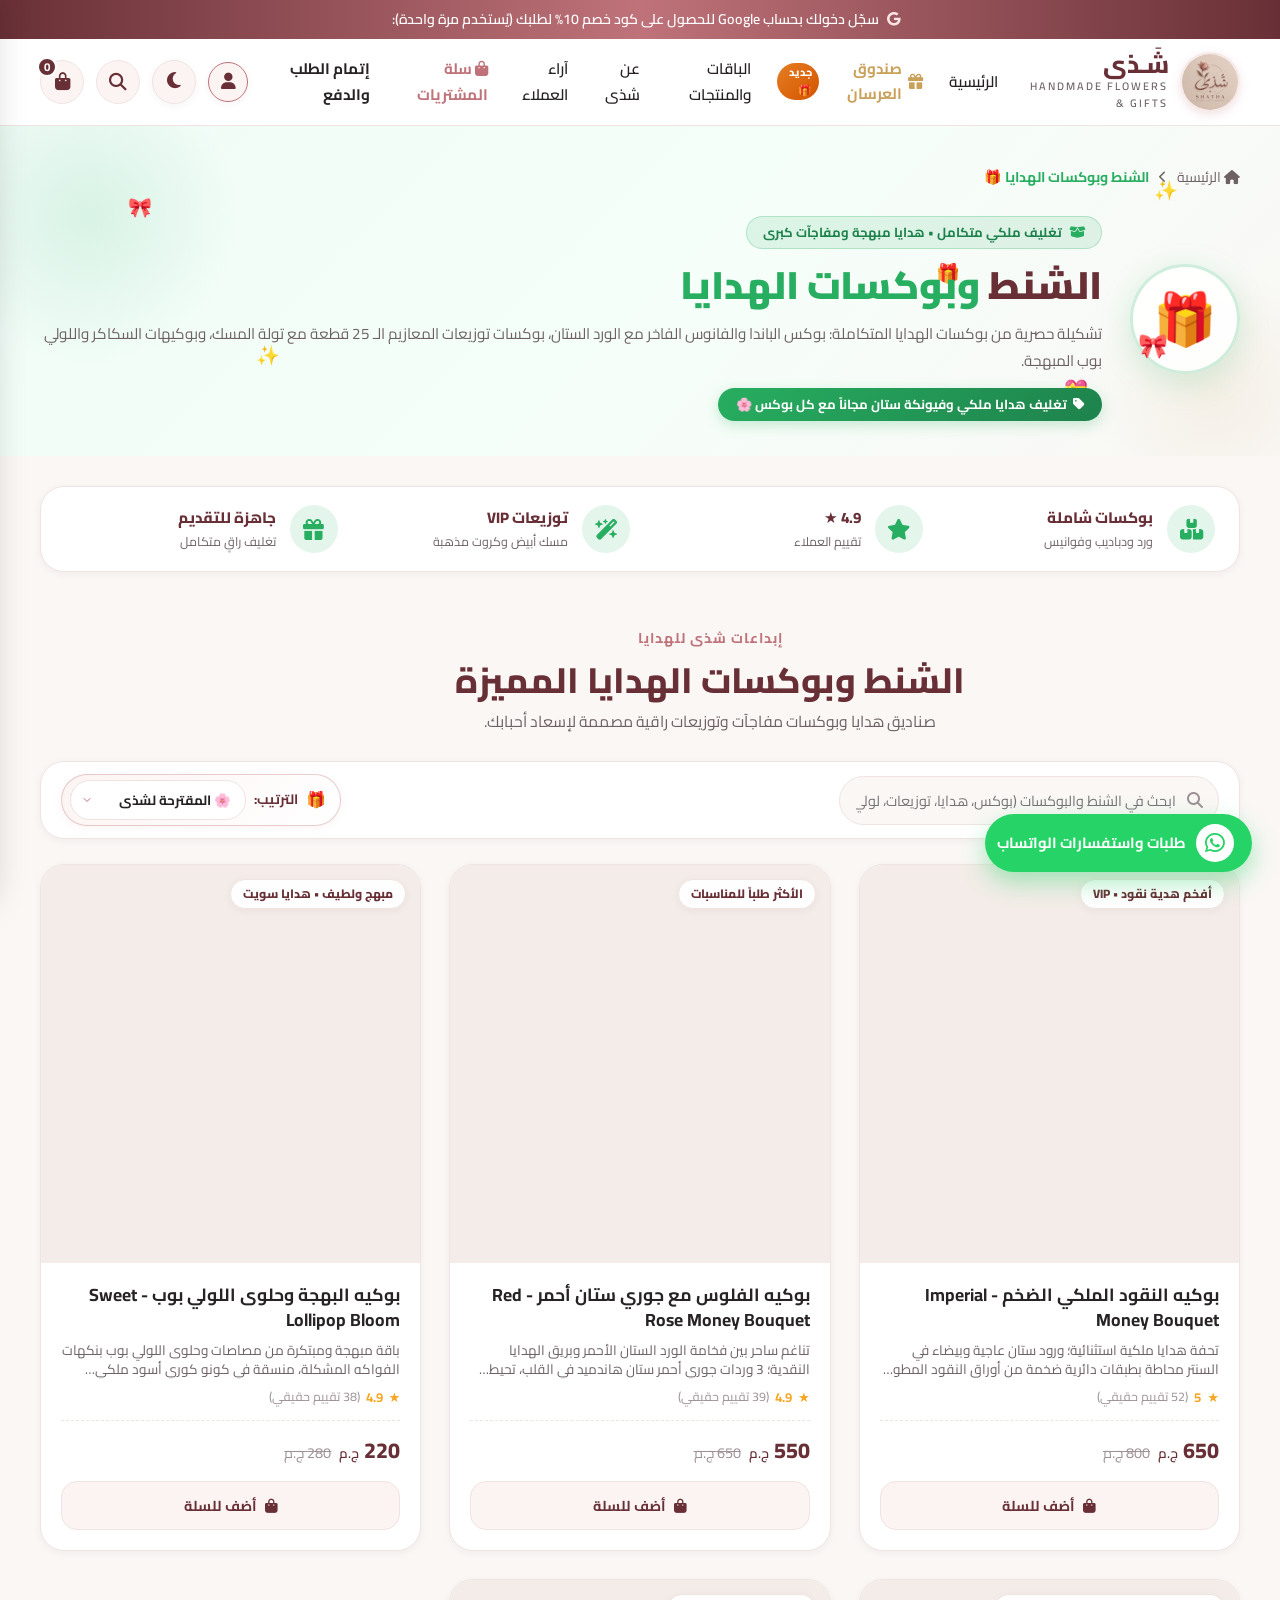
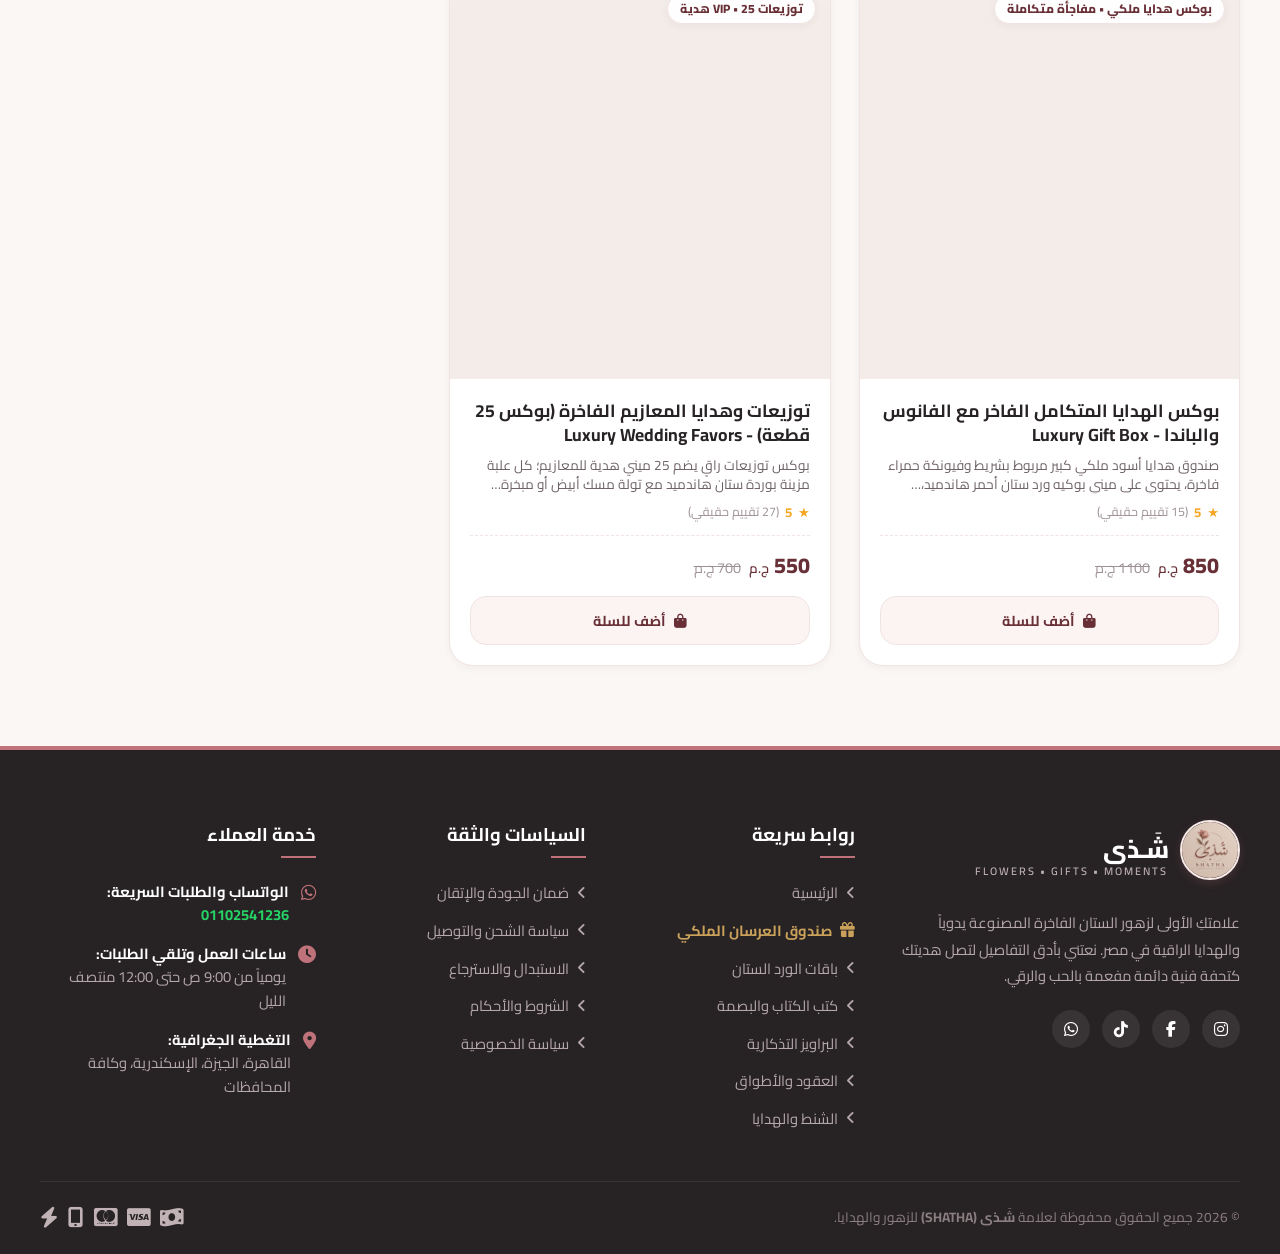
==== bags.html @ cb49605c "add new features" ====
<!DOCTYPE html>
<html lang="ar" dir="rtl">
<head>
  <meta charset="UTF-8">
  <meta name="viewport" content="width=device-width, initial-scale=1.0">
  <title>الشنط وبوكسات الهدايا الفاخرة 🎁 | متجر شَـذى SHATHA - هدايا استثنائية</title>
  <meta name="description" content="تشكيلة الشنط وبوكسات الهدايا وتوزيعات المعازيم الفاخرة وبوكيهات الحلوى من شذى. بوكسات متكاملة مع الفانوس والباندا والورد الستان وتوزيعات المسك.">

  <!-- Favicon -->
  <link rel="icon" type="image/jpeg" href="assets/images/logo.jpg">

  <!-- الخطوط العربية الراقية (Cairo & Amiri) -->
  <link rel="preconnect" href="https://fonts.googleapis.com">
  <link rel="preconnect" href="https://fonts.gstatic.com" crossorigin>
  <link href="https://fonts.googleapis.com/css2?family=Cairo:wght@300;400;500;600;700;800;900&family=Amiri:ital,wght@0,400;0,700;1,400&display=swap" rel="stylesheet">

  <!-- FontAwesome 6 -->
  <link rel="stylesheet" href="https://cdnjs.cloudflare.com/ajax/libs/font-awesome/6.5.1/css/all.min.css">

  <!-- Google Sign-In SDK -->
  <script src="https://accounts.google.com/gsi/client" async defer></script>

  <!-- ملف التصميم العام -->
  <link rel="stylesheet" href="assets/css/style.css">

  <script>
    (function() {
      try {
        var t = localStorage.getItem('shatha_theme') || (window.matchMedia('(prefers-color-scheme: dark)').matches ? 'dark' : 'light');
        if (t === 'dark') document.documentElement.setAttribute('data-theme', 'dark');
      } catch(e) {}
    })();
  </script>

  <style>
    /* ===== أنماط Hero الفئة الخاصة ===== */
    .category-hero {
      background: linear-gradient(135deg, #F0FBF7 0%, #F5FFF9 50%, #FAF7F5 100%);
      padding: 40px 0 35px;
      position: relative;
      overflow: hidden;
    }

    .category-hero::before {
      content: '';
      position: absolute;
      top: -60px; left: -60px;
      width: 300px; height: 300px;
      background: radial-gradient(circle, rgba(39,174,96,0.12) 0%, transparent 70%);
      animation: heroAura 6s ease-in-out infinite alternate;
    }

    .category-hero::after {
      content: '';
      position: absolute;
      bottom: -60px; right: -60px;
      width: 250px; height: 250px;
      background: radial-gradient(circle, rgba(201,161,91,0.1) 0%, transparent 70%);
      animation: heroAura 8s ease-in-out infinite alternate-reverse;
    }

    @keyframes heroAura {
      0% { transform: scale(1) translate(0,0); opacity: 0.6; }
      100% { transform: scale(1.3) translate(20px,20px); opacity: 1; }
    }

    .category-hero .container {
      position: relative;
      z-index: 2;
    }

    .cat-breadcrumbs {
      display: flex;
      align-items: center;
      gap: 10px;
      font-size: 0.88rem;
      color: var(--text-muted);
      margin-bottom: 28px;
    }
    .cat-breadcrumbs a {
      color: var(--text-muted);
      text-decoration: none;
      transition: color 0.2s;
    }
    .cat-breadcrumbs a:hover { color: #27AE60; }
    .cat-breadcrumbs .current {
      color: #27AE60;
      font-weight: 700;
    }

    .cat-hero-content {
      display: flex;
      align-items: center;
      gap: 28px;
      flex-wrap: wrap;
    }

    .cat-hero-icon-wrap {
      width: 110px;
      height: 110px;
      background: rgba(255,255,255,0.9);
      border-radius: 50%;
      display: flex;
      align-items: center;
      justify-content: center;
      font-size: 3.2rem;
      box-shadow: 0 8px 32px rgba(39,174,96,0.18);
      border: 3px solid rgba(39,174,96,0.22);
      flex-shrink: 0;
      animation: iconFloat 4s ease-in-out infinite;
      position: relative;
    }

    @keyframes iconFloat {
      0%, 100% { transform: translateY(0); }
      50% { transform: translateY(-10px); }
    }

    .cat-hero-text { flex: 1; min-width: 250px; }

    .cat-hero-badge {
      display: inline-flex;
      align-items: center;
      gap: 7px;
      background: rgba(39,174,96,0.12);
      border: 1px solid rgba(39,174,96,0.25);
      border-radius: var(--radius-full);
      padding: 5px 16px;
      font-size: 0.82rem;
      font-weight: 700;
      color: #1e824c;
      margin-bottom: 12px;
    }

    .cat-hero-title {
      font-size: clamp(1.6rem, 4vw, 2.4rem);
      font-weight: 900;
      color: var(--primary-dark);
      margin: 0 0 10px;
      line-height: 1.3;
    }
    .cat-hero-title span {
      color: #27AE60;
    }

    .cat-hero-desc {
      font-size: 0.95rem;
      color: var(--text-muted);
      line-height: 1.75;
      margin: 0;
    }

    .sparkle-particle {
      position: absolute;
      pointer-events: none;
      animation: sparklePop 3s ease-in-out infinite;
      font-size: 1.2rem;
      z-index: 1;
    }

    @keyframes sparklePop {
      0% { opacity: 0; transform: scale(0.5) translateY(0); }
      30% { opacity: 1; transform: scale(1.1) translateY(-12px); }
      70% { opacity: 0.6; transform: scale(0.9) translateY(-22px); }
      100% { opacity: 0; transform: scale(0.3) translateY(-35px); }
    }

    .cat-stats-ribbon {
      background: var(--bg-card);
      border: 1px solid var(--border-subtle);
      border-radius: var(--radius-lg);
      padding: 18px 24px;
      display: grid;
      grid-template-columns: repeat(4, 1fr);
      gap: 20px;
      margin-bottom: 35px;
      box-shadow: var(--shadow-sm);
    }

    .cat-stat-box {
      display: flex;
      align-items: center;
      gap: 14px;
      text-align: right;
    }

    .cat-stat-icon {
      width: 48px;
      height: 48px;
      border-radius: 50%;
      background: rgba(39,174,96,0.12);
      color: #27AE60;
      display: flex;
      align-items: center;
      justify-content: center;
      font-size: 1.3rem;
      flex-shrink: 0;
    }

    .cat-stat-info h5 {
      font-size: 0.95rem;
      font-weight: 800;
      color: var(--primary-dark);
      margin: 0 0 2px;
    }

    .cat-stat-info p {
      font-size: 0.78rem;
      color: var(--text-muted);
      margin: 0;
    }

    @media (max-width: 860px) {
      .cat-stats-ribbon { grid-template-columns: 1fr 1fr; gap: 16px; }
    }
    @media (max-width: 500px) {
      .cat-stats-ribbon { grid-template-columns: 1fr; gap: 12px; }
      .cat-hero-icon-wrap { width: 80px; height: 80px; font-size: 2.2rem; }
    }

    .cat-save-badge {
      display: inline-flex;
      align-items: center;
      gap: 6px;
      background: linear-gradient(135deg, #27AE60, #1e824c);
      color: #fff;
      border-radius: var(--radius-full);
      padding: 6px 18px;
      font-size: 0.82rem;
      font-weight: 700;
      margin-top: 14px;
      box-shadow: 0 4px 14px rgba(39,174,96,0.25);
    }
  </style>
</head>
<body>

  <!-- شريط الإعلانات العلوي -->
  <aside class="top-announcement-bar" id="topAnnouncementBar" aria-label="شريط الحساب وكوبون الخصم">
    <div class="container">
      <div class="bar-content" id="authBarLoggedOut">
        <span class="auth-bar-msg"><i class="fab fa-google"></i> سجّل دخولك بحساب Google للحصول على كود خصم 10% لطلبك (يُستخدم مرة واحدة):</span>
        <div id="googleSignInBtnTop"></div>
      </div>
      <div class="bar-content" id="authBarLoggedIn" style="display: none;">
        <span class="auth-bar-msg">🎉 أهلاً بك يا <strong id="loggedInUserName"></strong>! كود خصمك الحصري (10%):</span>
        <div class="coupon-pill" id="couponPill" title="اضغط لنسخ كود الخصم وتطبيقه تلقائياً">
          <i class="fas fa-ticket-alt"></i>
          <span class="coupon-code-text" id="userCouponCode">--</span>
          <i class="far fa-copy"></i>
        </div>
        <span id="couponStatusBadge" class="coupon-status-badge">متاح للاستخدام مرة واحدة</span>
      </div>
    </div>
  </aside>

  <!-- ترويسة الموقع -->
  <header class="main-header">
    <div class="container">
      <div class="header-inner">
        <a href="index.html" class="brand-logo-wrap">
          <img src="assets/images/logo.jpg" alt="شعار شذى SHATHA" class="brand-logo-img">
          <div class="brand-names">
            <span class="brand-title">شَـذى</span>
            <span class="brand-subtitle">HANDMADE FLOWERS &amp; GIFTS</span>
          </div>
        </a>

        <nav>
          <ul class="nav-menu" id="navMenu">
            <li><a href="index.html" class="nav-link">الرئيسية</a></li>
            <li><a href="wedding.html" class="nav-link wedding-nav-highlight" style="color: var(--accent-gold); font-weight: 700;"><i class="fas fa-gift"></i> صندوق العرسان <span class="nav-badge-sparkle">جديد 🎁</span></a></li>
            <li><a href="index.html#products" class="nav-link">الباقات والمنتجات</a></li>
            <li><a href="index.html#about" class="nav-link">عن شذى</a></li>
            <li><a href="index.html#testimonials" class="nav-link">آراء العملاء</a></li>
            <li><a href="cart.html" class="nav-link" style="color: var(--primary-pink); font-weight: 700;"><i class="fas fa-shopping-bag"></i> سلة المشتريات</a></li>
            <li><a href="checkout.html" class="nav-link" style="font-weight: 700;">إتمام الطلب والدفع</a></li>
            <li id="navAdminLink" style="display: none;"><a href="javascript:void(0)" onclick="openAddProductModal()" class="nav-link" style="color: #27AE60; font-weight: 700;"><i class="fas fa-plus-circle"></i> لوحة إضافة المنتجات (المالك)</a></li>
          </ul>
        </nav>

        <div class="header-actions">
          <div class="user-auth-widget" id="userAuthWidget">
            <button type="button" class="user-circle-btn" id="headerUserCircleBtn" onclick="openAccountOrAuthModal()" title="تسجيل الدخول / حسابي" aria-label="تسجيل الدخول / حسابي">
              <i class="fas fa-user user-circle-icon" id="userCircleIcon"></i>
              <img id="userAvatarImg" src="" alt="صورة الحساب" class="user-circle-avatar" style="display: none;">
              <span class="user-circle-status-dot" id="userStatusDot" style="display: none;"></span>
            </button>
          </div>

          <button class="action-btn theme-toggle-btn" id="themeToggleBtn" onclick="toggleTheme()" title="التبديل إلى الوضع الداكن" aria-label="التبديل إلى الوضع الداكن">
            <i class="fas fa-moon"></i>
          </button>

          <button class="action-btn" id="headerSearchBtn" onclick="document.getElementById('productSearchInput').focus(); document.getElementById('products').scrollIntoView({behavior: 'smooth'});" title="بحث في المنتجات" aria-label="بحث في المنتجات">
            <i class="fas fa-search"></i>
          </button>

          <button class="action-btn" id="cartTriggerBtn" title="سلة المشتريات" aria-label="سلة المشتريات">
            <i class="fas fa-shopping-bag"></i>
            <span class="cart-count-badge" id="cartCountBadge">0</span>
          </button>

          <button class="action-btn mobile-menu-toggle" id="mobileToggle" aria-label="فتح القائمة">
            <i class="fas fa-bars"></i>
          </button>
        </div>
      </div>
    </div>
  </header>

  <!-- قسم الهيرو -->
  <section class="category-hero">
    <span class="sparkle-particle" style="top: 15%; right: 8%; animation-delay: 0s;">✨</span>
    <span class="sparkle-particle" style="top: 40%; right: 25%; animation-delay: 1.2s;">🎁</span>
    <span class="sparkle-particle" style="top: 20%; left: 10%; animation-delay: 0.6s;">🎀</span>
    <span class="sparkle-particle" style="top: 65%; left: 20%; animation-delay: 2s;">✨</span>
    <span class="sparkle-particle" style="top: 75%; right: 15%; animation-delay: 0.9s;">💝</span>

    <div class="container">
      <div class="cat-breadcrumbs">
        <a href="index.html"><i class="fas fa-home"></i> الرئيسية</a>
        <i class="fas fa-chevron-left" style="font-size: 0.75rem;"></i>
        <span class="current">الشنط وبوكسات الهدايا 🎁</span>
      </div>

      <div class="cat-hero-content">
        <div class="cat-hero-icon-wrap">🎁<span style="font-size: 1.5rem; position: absolute; bottom: 5px; left: 5px;">🎀</span></div>
        <div class="cat-hero-text">
          <div class="cat-hero-badge">
            <i class="fas fa-box-open" style="color: #27AE60;"></i>
            <span>تغليف ملكي متكامل • هدايا مبهجة ومفاجآت كبرى</span>
          </div>
          <h1 class="cat-hero-title">الشنط <span>وبوكسات الهدايا</span></h1>
          <p class="cat-hero-desc">
            تشكيلة حصرية من بوكسات الهدايا المتكاملة: بوكس الباندا والفانوس الفاخر مع الورد الستان، بوكسات توزيعات المعازيم الـ 25 قطعة مع تولة المسك، وبوكيهات السكاكر واللولي بوب المبهجة.
          </p>
          <div class="cat-save-badge">
            <i class="fas fa-tag"></i>
            تغليف هدايا ملكي وفيونكة ستان مجاناً مع كل بوكس 🌸
          </div>
        </div>
      </div>
    </div>
  </section>

  <!-- شريط الإحصاءات -->
  <div class="container" style="margin-top: 30px;">
    <div class="cat-stats-ribbon">
      <div class="cat-stat-box">
        <div class="cat-stat-icon"><i class="fas fa-boxes-stacked"></i></div>
        <div class="cat-stat-info">
          <h5>بوكسات شاملة</h5>
          <p>ورد ودباديب وفوانيس</p>
        </div>
      </div>
      <div class="cat-stat-box">
        <div class="cat-stat-icon"><i class="fas fa-star"></i></div>
        <div class="cat-stat-info">
          <h5>4.9 ★</h5>
          <p>تقييم العملاء</p>
        </div>
      </div>
      <div class="cat-stat-box">
        <div class="cat-stat-icon"><i class="fas fa-wand-magic-sparkles"></i></div>
        <div class="cat-stat-info">
          <h5>توزيعات VIP</h5>
          <p>مسك أبيض وكروت مذهبة</p>
        </div>
      </div>
      <div class="cat-stat-box">
        <div class="cat-stat-icon"><i class="fas fa-gift"></i></div>
        <div class="cat-stat-info">
          <h5>جاهزة للتقديم</h5>
          <p>تغليف راقٍ متكامل</p>
        </div>
      </div>
    </div>
  </div>

  <!-- قسم المنتجات -->
  <section class="products-section" id="products">
    <div class="container">
      <div class="section-header" style="margin-bottom: 25px; display: flex; justify-content: space-between; align-items: flex-end; flex-wrap: wrap; gap: 15px;">
        <div>
          <span class="section-subtitle">إبداعات شذى للهدايا</span>
          <h2 class="section-title" style="margin-bottom: 6px;">الشنط وبوكسات الهدايا المميزة</h2>
          <p class="section-desc" style="margin-bottom: 0;">صناديق هدايا وبوكسات مفاجآت وتوزيعات راقية مصممة لإسعاد أحبابك.</p>
        </div>
        <button type="button" class="btn-primary" id="sectionAdminAddBtn" onclick="openAddProductModal()" style="display: none; background: #27AE60; white-space: nowrap; padding: 10px 22px; font-size: 0.95rem;">
          <i class="fas fa-plus-circle"></i>
          <span>إضافة منتج جديد للموقع (المالك)</span>
        </button>
      </div>

      <!-- شريط البحث والفرز -->
      <div class="products-filter-bar">
        <div class="filter-search-box">
          <i class="fas fa-search"></i>
          <input type="text" id="productSearchInput" placeholder="ابحث في الشنط والبوكسات (بوكس، هدايا، توزيعات، لولي بوب)..." aria-label="بحث في المنتجات">
        </div>

        <div class="filter-sort-group">
          <span class="sort-flower-badge" aria-hidden="true">🎁</span>
          <label for="sortSelect" class="sort-label">الترتيب:</label>
          <select id="sortSelect" class="sort-select">
            <option value="default">🌸 المقترحة لشذى</option>
            <option value="bestseller">🔥 الأكثر مبيعاً</option>
            <option value="price-low">💸 السعر: الأقل للأعلى</option>
            <option value="price-high">💎 السعر: الأعلى للأقل</option>
            <option value="rating">⭐ الأعلى تقييماً</option>
          </select>
        </div>
      </div>

      <!-- شبكة المنتجات -->
      <div class="products-grid" id="productsGrid"></div>
    </div>
  </section>

  <!-- التذييل -->
  <footer class="main-footer">
    <div class="container">
      <div class="footer-grid">
        <div class="footer-brand">
          <div class="brand-logo-wrap">
            <img src="assets/images/logo.jpg" alt="لوجو شذى" class="brand-logo-img">
            <div class="brand-names">
              <span class="brand-title">شَـذى</span>
              <span class="brand-subtitle">FLOWERS • GIFTS • MOMENTS</span>
            </div>
          </div>
          <p class="footer-bio">
            علامتكِ الأولى لزهور الستان الفاخرة المصنوعة يدوياً والهدايا الراقية في مصر. نعتني بأدق التفاصيل لتصل هديتك كتحفة فنية دائمة مفعمة بالحب والرقي.
          </p>
          <div class="footer-social-links">
            <a href="https://instagram.com" target="_blank" class="social-link" title="إنستغرام"><i class="fab fa-instagram"></i></a>
            <a href="https://facebook.com" target="_blank" class="social-link" title="فيسبوك"><i class="fab fa-facebook-f"></i></a>
            <a href="https://tiktok.com" target="_blank" class="social-link" title="تيك توك"><i class="fab fa-tiktok"></i></a>
            <a href="https://wa.me/201102541236" target="_blank" class="social-link" title="واتساب"><i class="fab fa-whatsapp"></i></a>
          </div>
        </div>

        <div class="footer-col">
          <h4>روابط سريعة</h4>
          <ul class="footer-links-list">
            <li><a href="index.html"><i class="fas fa-angle-left"></i> الرئيسية</a></li>
            <li><a href="wedding.html" style="color: #c9a15b; font-weight: 700;"><i class="fas fa-gift"></i> صندوق العرسان الملكي</a></li>
            <li><a href="bouquets.html"><i class="fas fa-angle-left"></i> باقات الورد الستان</a></li>
            <li><a href="katb-ketab.html"><i class="fas fa-angle-left"></i> كتب الكتاب والبصمة</a></li>
            <li><a href="frames.html"><i class="fas fa-angle-left"></i> البراويز التذكارية</a></li>
            <li><a href="crowns.html"><i class="fas fa-angle-left"></i> العقود والأطواق</a></li>
            <li><a href="bags.html"><i class="fas fa-angle-left"></i> الشنط والهدايا</a></li>
            <li id="footerAdminLink" style="display: none;"><a href="javascript:void(0)" onclick="openAddProductModal()" style="color: #27AE60; font-weight: 700;"><i class="fas fa-plus-circle"></i> لوحة إضافة المنتجات (المالك)</a></li>
          </ul>
        </div>

        <div class="footer-col">
          <h4>السياسات والثقة</h4>
          <ul class="footer-links-list">
            <li><a href="javascript:void(0)" onclick="openPolicyModal('guarantee')"><i class="fas fa-angle-left"></i> ضمان الجودة والإتقان</a></li>
            <li><a href="javascript:void(0)" onclick="openPolicyModal('delivery')"><i class="fas fa-angle-left"></i> سياسة الشحن والتوصيل</a></li>
            <li><a href="javascript:void(0)" onclick="openPolicyModal('refund')"><i class="fas fa-angle-left"></i> الاستبدال والاسترجاع</a></li>
            <li><a href="javascript:void(0)" onclick="openPolicyModal('terms')"><i class="fas fa-angle-left"></i> الشروط والأحكام</a></li>
            <li><a href="javascript:void(0)" onclick="openPolicyModal('privacy')"><i class="fas fa-angle-left"></i> سياسة الخصوصية</a></li>
          </ul>
        </div>

        <div class="footer-col">
          <h4>خدمة العملاء</h4>
          <div class="footer-contact-items">
            <div class="contact-item">
              <i class="fab fa-whatsapp"></i>
              <div>
                <strong>الواتساب والطلبات السريعة:</strong>
                <a href="https://wa.me/201102541236" target="_blank" style="color: #25D366; font-weight: bold; direction: ltr; display: inline-block;">01102541236</a>
              </div>
            </div>
            <div class="contact-item">
              <i class="fas fa-clock"></i>
              <div>
                <strong>ساعات العمل وتلقي الطلبات:</strong>
                <span>يومياً من 9:00 ص حتى 12:00 منتصف الليل</span>
              </div>
            </div>
            <div class="contact-item">
              <i class="fas fa-location-dot"></i>
              <div>
                <strong>التغطية الجغرافية:</strong>
                <span>القاهرة، الجيزة، الإسكندرية، وكافة المحافظات</span>
              </div>
            </div>
          </div>
        </div>
      </div>

      <div class="footer-bottom">
        <p>© 2026 جميع الحقوق محفوظة لعلامة <strong>شَـذى (SHATHA)</strong> للزهور والهدايا.</p>
        <div class="payment-methods-icons" title="طرق الدفع المتاحة">
          <i class="fas fa-money-bill-wave" title="كاش عند الاستلام"></i>
          <i class="fab fa-cc-visa" title="فيزا"></i>
          <i class="fab fa-cc-mastercard" title="ماستركارد"></i>
          <i class="fas fa-mobile-alt" title="فودافون كاش ومحافظ إلكترونية"></i>
          <i class="fas fa-bolt" title="إنستاباي InstaPay"></i>
        </div>
      </div>
    </div>
  </footer>

  <!-- زر الواتساب العائم -->
  <a href="https://wa.me/201102541236?text=مرحباً شذى 🌸 أريد الاستفسار عن الشنط وبوكسات الهدايا"
     target="_blank"
     class="floating-whatsapp-btn"
     id="floatingWhatsappBtn"
     title="تواصلي معنا عبر واتساب 01102541236">
    <div class="whatsapp-icon-circle">
      <i class="fab fa-whatsapp"></i>
    </div>
    <span class="whatsapp-btn-text">طلبات واستفسارات الواتساب</span>
  </a>

  <!-- خلفية التعتيم للمودال -->
  <div class="modal-backdrop" id="modalBackdrop" onclick="closeProductModal()"></div>

  <!-- درج السلة الجانبي -->
  <aside class="cart-drawer" id="cartDrawer" aria-label="سلة المشتريات">
    <div class="cart-drawer-header">
      <h3>
        <i class="fas fa-shopping-bag" style="color: var(--primary-pink);"></i>
        <span>سلة التسوق</span>
      </h3>
      <button class="close-drawer-btn" id="closeDrawerBtn" aria-label="إغلاق السلة">
        <i class="fas fa-times"></i>
      </button>
    </div>

    <div class="cart-free-shipping-meter">
      <div class="meter-text" id="freeShippingMeterText">
        أضيفي بـ <strong>350 ج.م</strong> إضافية للحصول على توصيل مجاني!
      </div>
      <div class="meter-bar">
        <div class="meter-fill" id="freeShippingMeterFill"></div>
      </div>
    </div>

    <div class="cart-drawer-items" id="cartDrawerItems"></div>

    <div class="cart-empty-state" id="cartEmptyState" style="display: none;">
      <div class="cart-empty-icon"><i class="fas fa-shopping-basket"></i></div>
      <h4>سلتك فارغة حالياً</h4>
      <p>لم تقومي بإضافة أي هدية بعد.. دعينا نساعدك في اختيار بوكس ساحر!</p>
      <button class="btn-primary" onclick="closeCartDrawer(); document.getElementById('products').scrollIntoView({behavior:'smooth'});">
        استعرضي الهدايا الآن
      </button>
    </div>

    <div style="padding: 0 24px;">
      <div class="cart-gift-card-addon">
        <label class="gift-card-toggle-label">
          <input type="checkbox" id="giftCardToggle">
          <span>💌 إرفاق كارت إهداء مجاني مطبوع</span>
        </label>
        <div id="giftCardMsgWrapper" style="display: none;">
          <textarea class="gift-message-input" id="giftCardMsgInput" rows="2" placeholder="اكتبي نص الإهداء وسنقوم بطباعته على كارت مذهب فاخر..."></textarea>
        </div>
      </div>
    </div>

    <div class="cart-drawer-footer">
      <div class="coupon-input-group">
        <input type="text" id="couponInput" placeholder="أدخل كود الخصم الخاص بك" aria-label="كود الخصم">
        <button type="button" id="applyCouponBtn">تطبيق</button>
      </div>

      <div class="cart-summary-lines">
        <div class="summary-line">
          <span>المجموع الفرعي:</span>
          <strong id="cartSubtotalVal">0 ج.م</strong>
        </div>
        <div class="summary-line discount-applied" id="cartDiscountRow" style="display: none;">
          <span>خصم الكوبون:</span>
          <strong id="cartDiscountVal">-0 ج.م</strong>
        </div>
        <div class="summary-line total-line">
          <span>الإجمالي المتوقع:</span>
          <strong id="cartTotalVal">0 ج.م</strong>
        </div>
      </div>

      <a href="cart.html" class="btn-full-cart-link" style="display: flex; align-items: center; justify-content: center; gap: 8px; width: 100%; padding: 11px 18px; border-radius: var(--radius-full); background: rgba(212,107,123,0.1); color: var(--primary-dark); font-weight: 700; font-size: 0.92rem; text-decoration: none; border: 1.5px solid var(--primary-pink); margin-bottom: 8px; transition: all 0.25s ease;">
        <i class="fas fa-shopping-bag" style="color: var(--primary-pink);"></i>
        <span>عرض وتعديل سلة المشتريات بالكامل 🛍️</span>
      </a>

      <button class="btn-proceed-checkout" id="proceedCheckoutBtn">
        <span>موافق على الطلب (الانتقال لصفحة كتابة البيانات والدفع)</span>
        <i class="fas fa-arrow-left"></i>
      </button>
    </div>
  </aside>

  <!-- نافذة تفاصيل المنتج -->
  <section class="product-modal" id="productDetailsModal" aria-label="تفاصيل المنتج">
    <button class="product-modal-close" id="closeProductModal" onclick="closeProductModal()" aria-label="إغلاق النافذة">
      <i class="fas fa-times"></i>
    </button>
    <div class="modal-grid">
      <div class="modal-gallery-wrap">
        <div class="modal-main-img-box">
          <img src="" alt="صورة المنتج" id="modalMainImg">
        </div>
        <div class="modal-thumbnails" id="modalThumbnailsContainer"></div>
      </div>

      <div class="modal-details">
        <div id="modalOwnerTools" class="modal-admin-actions-bar" style="display: none;"></div>

        <span class="modal-category-tag" style="background: var(--primary-soft); color: var(--primary-dark); padding: 4px 14px; border-radius: var(--radius-full); display: inline-block; width: fit-content;">
          <i class="fas fa-hand-sparkles" style="color: var(--primary-pink);"></i> شغل يدوي هاندميد • بوكسات هدايا
        </span>
        <h2 class="modal-title" id="modalProductTitle" style="margin-top: 8px;">اسم المنتج</h2>

        <div class="modal-rating-row">
          <span>★★★★★</span>
          <strong id="modalProductRating">5.0</strong>
          <span style="color: var(--text-light);" id="modalProductReviewsCount">(40 تقييم)</span>
          <span class="modal-stock-badge"><i class="fas fa-infinity"></i> متوفر</span>
        </div>

        <div class="modal-price-wrap">
          <span class="modal-current-price" id="modalCurrentPrice">0 ج.م</span>
        </div>

        <p class="modal-desc" id="modalProductDesc">وصف المنتج وتفاصيله...</p>

        <div style="background: var(--bg-body); border: 1px solid var(--border-subtle); border-radius: var(--radius-md); padding: 14px; margin-bottom: 16px;">
          <h5 style="font-size: 0.88rem; font-weight: 700; color: var(--primary-dark); margin-bottom: 4px;">
            <i class="fas fa-layer-group" style="color: var(--primary-pink);"></i> الخامات ومحتويات الصندوق:
          </h5>
          <p id="modalMaterialsText" style="font-size: 0.85rem; color: var(--text-muted); line-height: 1.6; margin-bottom: 8px;"></p>

          <h5 style="font-size: 0.88rem; font-weight: 700; color: var(--primary-dark); margin-bottom: 4px;">
            <i class="fas fa-hand-sparkles" style="color: var(--primary-pink);"></i> طريقة الصنع والإتقان:
          </h5>
          <p id="modalCraftText" style="font-size: 0.85rem; color: var(--text-muted); line-height: 1.6;"></p>
        </div>

        <div class="size-selector-wrap">
          <h5>
            <span>اختر حجم البوكس ومحتوياته:</span>
            <small style="color: var(--primary-pink); font-weight: normal;">(يحدد المكونات والتفاصيل)</small>
          </h5>
          <div class="size-options-grid" id="modalSizesContainer"></div>
        </div>

        <div class="modal-actions-row">
          <button class="btn-primary" id="modalAddToCartBtn" style="flex: 1; justify-content: center; padding: 14px; font-size: 1.05rem; border-radius: var(--radius-full);">
            <i class="fas fa-shopping-bag"></i>
            <span>إضافة هذا المنتج إلى السلة 🌸</span>
          </button>
          <a href="https://wa.me/201102541236" target="_blank" class="btn-modal-whatsapp" id="modalWhatsappBtn">
            <i class="fab fa-whatsapp"></i> استفسار عبر واتساب
          </a>
        </div>

        <div class="modal-accordion">
          <div class="accordion-item">
            <button class="accordion-header" onclick="this.nextElementSibling.classList.toggle('active')">
              <span>✨ مميزات وجودة هذا التنسيق</span>
              <i class="fas fa-chevron-down"></i>
            </button>
            <div class="accordion-body active">
              <ul class="care-tip-list" id="modalAdvantagesList"></ul>
            </div>
          </div>

          <div class="accordion-item">
            <button class="accordion-header" onclick="this.nextElementSibling.classList.toggle('active')">
              <span>⭐ تقييمات وتجارب العملاء على هذا المنتج</span>
              <i class="fas fa-chevron-down"></i>
            </button>
            <div class="accordion-body">
              <div id="modalReviewsList"></div>

              <div style="margin-top: 14px; border-top: 1px dashed var(--border-subtle); padding-top: 12px;">
                <button type="button" class="btn-toggle-store-review" style="width: 100%; justify-content: center; font-size: 0.85rem; padding: 8px 12px;" onclick="toggleProdReviewForm()">
                  <i class="fas fa-pen-nib"></i>
                  <span>أضف تقييمك ورأيك في هذا المنتج 🌸</span>
                </button>
                <div class="product-review-form-box" id="prodReviewFormBox" style="display: none;">
                  <form id="prodReviewForm" onsubmit="handleProductReviewSubmit(event)">
                    <div class="form-group" style="margin-bottom: 8px;">
                      <label style="font-size: 0.8rem; font-weight: 600;"><span style="color: #E74C3C;">*</span> اسمك الكريم:</label>
                      <input type="text" id="prAuthor" class="form-control" style="font-size: 0.85rem; padding: 7px 10px;" placeholder="اكتب اسمك..." required>
                    </div>
                    <div class="form-group" style="margin-bottom: 8px;">
                      <label style="font-size: 0.8rem; font-weight: 600;">تقييمك:</label>
                      <div class="star-rating-select-group" id="prodRatingStars">
                        <i class="fas fa-star active" data-val="1" onclick="setProdRating(1)"></i>
                        <i class="fas fa-star active" data-val="2" onclick="setProdRating(2)"></i>
                        <i class="fas fa-star active" data-val="3" onclick="setProdRating(3)"></i>
                        <i class="fas fa-star active" data-val="4" onclick="setProdRating(4)"></i>
                        <i class="fas fa-star active" data-val="5" onclick="setProdRating(5)"></i>
                      </div>
                      <input type="hidden" id="prRatingVal" value="5">
                    </div>
                    <div class="form-group" style="margin-bottom: 8px;">
                      <label style="font-size: 0.8rem; font-weight: 600;"><span style="color: #E74C3C;">*</span> رأيك في المنتج:</label>
                      <textarea id="prComment" class="form-control" style="font-size: 0.85rem; padding: 7px 10px;" rows="2" placeholder="ما رأيك في شكل الصندوق والتغليف والمكونات؟" required></textarea>
                    </div>
                    <button type="submit" class="btn-primary" style="width: 100%; justify-content: center; padding: 8px; font-size: 0.88rem;">
                      إرسال تقييمي للمنتج 🌸
                    </button>
                  </form>
                </div>
              </div>
            </div>
          </div>
        </div>
      </div>
    </div>
  </section>

  <!-- Toast Container -->
  <div id="toastContainer" class="toast-container"></div>

  <!-- Scripts -->
  <script>
    window.SHATHA_CATEGORY_FILTER = [
      'shatha-luxury-panda-box',
      'shatha-candy-pop',
      'shatha-wedding-favors-box',
      'shatha-money-grand-white',
      'shatha-money-trio-red'
    ];
  </script>
  <script src="assets/js/products-data.js"></script>
  <script src="assets/js/app.js"></script>
</body>
</html>
---- assets/css/style.css ----
/* ==========================================================================
   متجر شذى للزهور والهدايا (SHATHA) - أنماط التصميم المتطورة والفاخرة
   هوية بصرية: وردي باستيل ناعم، روز جولد، ولمسات كريمية مستوحاة من الشعار الرسمي
   ========================================================================== */

@import url('https://fonts.googleapis.com/css2?family=Cairo:wght@300;400;500;600;700;800;900&family=Amiri:ital,wght@0,400;0,700;1,400&family=Alex+Brush&family=Playfair+Display:ital,wght@0,500;0,700;1,400&display=swap');

:root {
  /* ألوان الهوية البصرية لشذى المستوحاة من الشعار */
  --primary-pink: #BF7279;
  --primary-hover: #A6575E;
  --primary-dark: #683036;
  --primary-light: #F7E9E8;
  --primary-soft: #FCF4F3;
  --accent-gold: #C9A15B;
  --accent-gold-light: #F6EEDF;
  --rose-glow: rgba(191, 114, 121, 0.18);
  
  /* ألوان الخلفيات والنصوص */
  --bg-body: #FAF7F5;
  --bg-card: #FFFFFF;
  --bg-surface: #F3ECE8;
  --text-main: #272224;
  --text-muted: #6E6165;
  --text-light: #9E9195;
  --border-subtle: #EFE4E1;
  --border-focus: #BF7279;
  
  /* ظلال ناعمة راقية */
  --shadow-sm: 0 2px 8px rgba(104, 48, 54, 0.05);
  --shadow-md: 0 6px 20px rgba(104, 48, 54, 0.08);
  --shadow-lg: 0 16px 36px rgba(104, 48, 54, 0.12);
  --shadow-glow: 0 0 25px rgba(191, 114, 121, 0.25);
  
  /* مقاسات وانتقالات */
  --radius-sm: 10px;
  --radius-md: 16px;
  --radius-lg: 24px;
  --radius-full: 9999px;
  --transition: all 0.3s cubic-bezier(0.25, 0.8, 0.25, 1);
  --transition-bounce: all 0.4s cubic-bezier(0.34, 1.56, 0.64, 1);
  
  --font-arabic: 'Cairo', system-ui, -apple-system, sans-serif;
  --font-serif: 'Amiri', 'Playfair Display', serif;
  --font-script: 'Alex Brush', cursive;
}

/* نمط الوضع الليلي الأسود الفاخر المتناسق بالكامل مع هوية شذى (Pure & Sleek Black Mode) */
[data-theme="dark"] {
  /* ألوان الهوية البصرية لشذى في الوضع الداكن - ألوان وردية وروز جولد متباينة وفخمة */
  --primary-pink: #E58790;
  --primary-hover: #F29FA7;
  --primary-dark: #FFE4E7;
  --primary-light: #241418;
  --primary-soft: #180D10;
  --accent-gold: #E5BE73;
  --accent-gold-light: #2E2413;
  --rose-glow: rgba(229, 135, 144, 0.3);
  
  /* ألوان الخلفيات السوداء الفاخرة والنصوص النقية */
  --bg-body: #0A0A0C;
  --bg-card: #121215;
  --bg-surface: #18181D;
  --text-main: #FFFFFF;
  --text-muted: #A6A6B4;
  --text-light: #7A7A88;
  --border-subtle: #24242C;
  --border-focus: #E58790;
  
  /* ظلال ناعمة للوضع الداكن */
  --shadow-sm: 0 2px 10px rgba(0, 0, 0, 0.6);
  --shadow-md: 0 8px 25px rgba(0, 0, 0, 0.75);
  --shadow-lg: 0 16px 45px rgba(0, 0, 0, 0.9);
  --shadow-glow: 0 0 25px rgba(229, 135, 144, 0.35);
}

/* التصفير والقواعد العامة */
*, *::before, *::after {
  box-sizing: border-box;
  margin: 0;
  padding: 0;
}

html {
  scroll-behavior: smooth;
  font-size: 16px;
  overflow-x: hidden;
  max-width: 100vw;
  width: 100%;
}

body {
  font-family: var(--font-arabic);
  direction: rtl;
  text-align: right;
  background-color: var(--bg-body);
  color: var(--text-main);
  line-height: 1.6;
  overflow-x: hidden;
  max-width: 100vw;
  width: 100%;
  position: relative;
  -webkit-font-smoothing: antialiased;
  -webkit-tap-highlight-color: transparent;
}

img {
  max-width: 100%;
  height: auto;
  display: block;
}

a {
  color: inherit;
  text-decoration: none;
  transition: var(--transition);
}

button, input, select, textarea {
  font-family: inherit;
  outline: none;
  border: none;
}

button {
  cursor: pointer;
  background: none;
}

.container {
  width: 100%;
  max-width: 1240px;
  margin: 0 auto;
  padding: 0 20px;
}

/* شريط الإعلانات العلوي وكوبون الخصم */
.top-announcement-bar {
  background: linear-gradient(90deg, #683036 0%, #BF7279 50%, #683036 100%);
  color: #FFFFFF;
  padding: 8px 15px;
  font-size: 0.88rem;
  font-weight: 500;
  display: flex;
  justify-content: space-between;
  align-items: center;
  position: relative;
  z-index: 101;
}

.top-announcement-bar .bar-content {
  display: flex;
  align-items: center;
  gap: 12px;
  flex-wrap: wrap;
  justify-content: center;
  width: 100%;
}

.coupon-pill {
  background: rgba(255, 255, 255, 0.2);
  border: 1px dashed #FFFFFF;
  padding: 2px 10px;
  border-radius: var(--radius-full);
  display: inline-flex;
  align-items: center;
  gap: 6px;
  cursor: pointer;
  transition: var(--transition);
}

.coupon-pill:hover {
  background: #FFFFFF;
  color: var(--primary-dark);
}

.coupon-code-text {
  font-weight: 700;
  letter-spacing: 0.5px;
}

.bar-phone-link {
  color: #FFE6E6;
  font-weight: 600;
  display: inline-flex;
  align-items: center;
  gap: 5px;
}

.bar-phone-link:hover {
  color: #FFFFFF;
  text-decoration: underline;
}

/* ترويسة الموقع (Header & Nav) */
.main-header {
  position: sticky;
  top: 0;
  background: rgba(255, 255, 255, 0.94);
  backdrop-filter: blur(12px);
  -webkit-backdrop-filter: blur(12px);
  border-bottom: 1px solid var(--border-subtle);
  z-index: 100;
  transition: var(--transition);
}

.main-header.scrolled {
  box-shadow: var(--shadow-sm);
}

.header-inner {
  display: flex;
  align-items: center;
  justify-content: space-between;
  padding: 12px 0;
  gap: 20px;
}

/* الشعار الرسمي */
.brand-logo-wrap {
  display: flex;
  align-items: center;
  gap: 12px;
}

.brand-logo-img {
  height: 60px;
  width: auto;
  border-radius: 50%;
  object-fit: cover;
  box-shadow: 0 3px 10px rgba(191, 114, 121, 0.2);
  border: 2px solid var(--primary-light);
  transition: var(--transition-bounce);
}

.brand-logo-wrap:hover .brand-logo-img {
  transform: scale(1.05) rotate(3deg);
}

.brand-names {
  display: flex;
  flex-direction: column;
}

.brand-title {
  font-size: 1.55rem;
  font-weight: 800;
  color: var(--primary-dark);
  line-height: 1.1;
  letter-spacing: -0.5px;
}

.brand-subtitle {
  font-size: 0.68rem;
  letter-spacing: 2px;
  color: var(--text-muted);
  text-transform: uppercase;
  font-weight: 600;
}

/* قائمة التصفح */
.nav-menu {
  display: flex;
  align-items: center;
  gap: 26px;
  list-style: none;
}

.nav-link {
  font-weight: 600;
  font-size: 0.95rem;
  color: var(--text-main);
  position: relative;
  padding: 6px 0;
}

.nav-link::after {
  content: '';
  position: absolute;
  bottom: 0;
  right: 0;
  width: 0;
  height: 2px;
  background: var(--primary-pink);
  transition: var(--transition);
  border-radius: 2px;
}

.nav-link:hover, .nav-link.active {
  color: var(--primary-pink);
}

.nav-link:hover::after, .nav-link.active::after {
  width: 100%;
}

/* أدوات الترويسة (بحث وسلة وموبايل) */
.header-actions {
  display: flex;
  align-items: center;
  gap: 12px;
}

.action-btn {
  width: 44px;
  height: 44px;
  border-radius: var(--radius-full);
  background: var(--primary-soft);
  color: var(--primary-dark);
  display: flex;
  align-items: center;
  justify-content: center;
  font-size: 1.1rem;
  position: relative;
  transition: var(--transition);
  border: 1px solid var(--border-subtle);
}

.action-btn:hover {
  background: var(--primary-pink);
  color: #FFFFFF;
  transform: translateY(-2px);
  box-shadow: var(--shadow-sm);
}

.cart-count-badge {
  position: absolute;
  top: -4px;
  left: -4px;
  background: var(--primary-dark);
  color: #FFFFFF;
  font-size: 0.72rem;
  font-weight: 700;
  width: 20px;
  height: 20px;
  border-radius: 50%;
  display: flex;
  align-items: center;
  justify-content: center;
  border: 2px solid #FFFFFF;
}

.mobile-menu-toggle {
  display: none;
  font-size: 1.3rem;
}

/* قسم الهيرو (Hero Section) */
.hero-section {
  position: relative;
  padding: 70px 0 60px;
  background: linear-gradient(135deg, #FAF4F2 0%, #F5EAE7 50%, #FCF8F6 100%);
  overflow: hidden;
}

.hero-section::before {
  content: '';
  position: absolute;
  top: -100px;
  left: -100px;
  width: 400px;
  height: 400px;
  background: radial-gradient(circle, rgba(191, 114, 121, 0.15) 0%, rgba(255, 255, 255, 0) 70%);
  border-radius: 50%;
  pointer-events: none;
}

.hero-grid {
  display: grid;
  grid-template-columns: 1.1fr 0.9fr;
  align-items: center;
  gap: 50px;
}

.hero-tag {
  display: inline-flex;
  align-items: center;
  gap: 8px;
  background: #FFFFFF;
  color: var(--primary-dark);
  border: 1px solid var(--border-subtle);
  padding: 6px 16px;
  border-radius: var(--radius-full);
  font-size: 0.88rem;
  font-weight: 600;
  box-shadow: var(--shadow-sm);
  margin-bottom: 20px;
}

.hero-tag i {
  color: var(--primary-pink);
}

.hero-title {
  font-size: 3rem;
  font-weight: 900;
  line-height: 1.25;
  color: var(--primary-dark);
  margin-bottom: 18px;
}

.hero-title span {
  color: var(--primary-pink);
  font-family: var(--font-serif);
  font-style: italic;
}

.hero-desc {
  font-size: 1.12rem;
  color: var(--text-muted);
  margin-bottom: 32px;
  line-height: 1.8;
  max-width: 540px;
}

.hero-cta-group {
  display: flex;
  align-items: center;
  gap: 16px;
  flex-wrap: wrap;
  margin-bottom: 35px;
}

.btn-primary {
  background: linear-gradient(135deg, var(--primary-pink) 0%, var(--primary-dark) 100%);
  color: #FFFFFF;
  padding: 14px 28px;
  border-radius: var(--radius-full);
  font-weight: 700;
  font-size: 1rem;
  display: inline-flex;
  align-items: center;
  gap: 10px;
  box-shadow: 0 8px 20px rgba(191, 114, 121, 0.3);
  transition: var(--transition);
}

.btn-primary:hover {
  transform: translateY(-3px);
  box-shadow: 0 12px 28px rgba(191, 114, 121, 0.4);
  color: #FFFFFF;
}

.btn-secondary {
  background: #FFFFFF;
  color: var(--primary-dark);
  border: 1.5px solid var(--border-subtle);
  padding: 14px 26px;
  border-radius: var(--radius-full);
  font-weight: 700;
  font-size: 1rem;
  display: inline-flex;
  align-items: center;
  gap: 10px;
  transition: var(--transition);
  box-shadow: var(--shadow-sm);
}

.btn-secondary:hover {
  border-color: var(--primary-pink);
  color: var(--primary-pink);
  transform: translateY(-2px);
}

.hero-stats {
  display: flex;
  align-items: center;
  gap: 30px;
  padding-top: 25px;
  border-top: 1px solid rgba(191, 114, 121, 0.15);
}

.stat-item h4 {
  font-size: 1.6rem;
  font-weight: 800;
  color: var(--primary-dark);
  line-height: 1;
}

.stat-item p {
  font-size: 0.85rem;
  color: var(--text-muted);
  margin-top: 4px;
}

/* مجسم وصور الهيرو */
.hero-visual {
  position: relative;
}

.hero-main-card {
  position: relative;
  border-radius: var(--radius-lg);
  overflow: hidden;
  box-shadow: var(--shadow-lg);
  border: 8px solid #FFFFFF;
  transform: rotate(-1deg);
  transition: var(--transition);
}

.hero-main-card:hover {
  transform: rotate(0deg) scale(1.02);
}

.hero-main-card img {
  width: 100%;
  height: 480px;
  object-fit: cover;
}

.floating-badge {
  position: absolute;
  background: rgba(255, 255, 255, 0.95);
  backdrop-filter: blur(10px);
  padding: 12px 18px;
  border-radius: var(--radius-md);
  box-shadow: var(--shadow-md);
  border: 1px solid var(--border-subtle);
  display: flex;
  align-items: center;
  gap: 12px;
  animation: floatSlow 4s ease-in-out infinite alternate;
}

.floating-badge.badge-top {
  top: 30px;
  right: -25px;
}

.floating-badge.badge-bottom {
  bottom: 30px;
  left: -25px;
  animation-delay: 1.5s;
}

.floating-badge .badge-icon {
  width: 40px;
  height: 40px;
  border-radius: 50%;
  background: var(--primary-soft);
  color: var(--primary-pink);
  display: flex;
  align-items: center;
  justify-content: center;
  font-size: 1.1rem;
}

.floating-badge h5 {
  font-size: 0.9rem;
  font-weight: 700;
  color: var(--text-main);
}

.floating-badge p {
  font-size: 0.75rem;
  color: var(--text-muted);
}

@keyframes floatSlow {
  0% { transform: translateY(0); }
  100% { transform: translateY(-10px); }
}

/* شريط الثقة والمميزات (Trust Bar) */
.trust-bar-section {
  background: #FFFFFF;
  padding: 30px 0;
  border-bottom: 1px solid var(--border-subtle);
}

.trust-features-grid {
  display: grid;
  grid-template-columns: repeat(4, 1fr);
  gap: 25px;
}

.trust-card {
  display: flex;
  align-items: center;
  gap: 16px;
  padding: 10px;
}

.trust-icon-box {
  width: 52px;
  height: 52px;
  border-radius: var(--radius-md);
  background: var(--primary-soft);
  color: var(--primary-pink);
  display: flex;
  align-items: center;
  justify-content: center;
  font-size: 1.35rem;
  flex-shrink: 0;
  border: 1px solid var(--border-subtle);
  transition: var(--transition);
}

.trust-card:hover .trust-icon-box {
  background: var(--primary-pink);
  color: #FFFFFF;
  transform: rotate(5deg) scale(1.05);
}

.trust-text h4 {
  font-size: 0.98rem;
  font-weight: 700;
  color: var(--text-main);
  margin-bottom: 2px;
}

.trust-text p {
  font-size: 0.8rem;
  color: var(--text-muted);
}

/* عناوين الأقسام العامة */
.section-header {
  text-align: center;
  max-width: 650px;
  margin: 0 auto 40px;
}

.section-subtitle {
  font-size: 0.88rem;
  font-weight: 700;
  color: var(--primary-pink);
  letter-spacing: 1px;
  text-transform: uppercase;
  margin-bottom: 8px;
  display: block;
}

.section-title {
  font-size: 2.2rem;
  font-weight: 800;
  color: var(--primary-dark);
  line-height: 1.3;
  margin-bottom: 12px;
}

.section-desc {
  font-size: 0.98rem;
  color: var(--text-muted);
  line-height: 1.7;
}

/* قسم الفئات (Categories) */
.categories-section {
  padding: 70px 0;
}

.categories-grid {
  display: flex;
  gap: 16px;
  overflow-x: auto;
  padding-bottom: 15px;
  scrollbar-width: thin;
  scrollbar-color: var(--primary-pink) var(--border-subtle);
}

.category-pill-card {
  flex: 0 0 auto;
  background: #FFFFFF;
  border: 1.5px solid var(--border-subtle);
  border-radius: var(--radius-full);
  padding: 10px 24px;
  display: flex;
  align-items: center;
  gap: 10px;
  font-weight: 700;
  font-size: 0.95rem;
  color: var(--text-main);
  cursor: pointer;
  transition: var(--transition);
  box-shadow: var(--shadow-sm);
}

.category-pill-card:hover, .category-pill-card.active {
  background: var(--primary-pink);
  color: #FFFFFF;
  border-color: var(--primary-pink);
  transform: translateY(-2px);
  box-shadow: 0 8px 18px rgba(191, 114, 121, 0.25);
}

.category-pill-card i {
  font-size: 1rem;
}

/* قسم المنتجات (Products Grid & Controls) */
.products-section {
  padding: 20px 0 80px;
}

.products-filter-bar {
  display: flex;
  justify-content: space-between;
  align-items: center;
  flex-wrap: wrap;
  gap: 16px;
  margin-bottom: 25px;
  background: #FFFFFF;
  padding: 12px 20px;
  border-radius: var(--radius-lg);
  border: 1px solid var(--border-subtle);
  box-shadow: var(--shadow-sm);
}

.filter-search-box {
  position: relative;
  flex: 1;
  max-width: 380px;
}

.filter-search-box input {
  width: 100%;
  padding: 10px 42px 10px 16px;
  background: var(--bg-body);
  border: 1px solid var(--border-subtle);
  border-radius: var(--radius-full);
  font-size: 0.9rem;
  color: var(--text-main);
  transition: var(--transition);
}

.filter-search-box input:focus {
  background: #FFFFFF;
  border-color: var(--primary-pink);
  box-shadow: 0 0 0 3px var(--rose-glow);
}

.filter-search-box i {
  position: absolute;
  right: 16px;
  top: 50%;
  transform: translateY(-50%);
  color: var(--text-light);
}

/* خانة الترتيب الأنيقة المزينة بالورد */
.filter-sort-group {
  display: inline-flex;
  align-items: center;
  gap: 8px;
  background: linear-gradient(135deg, var(--primary-soft) 0%, #FFFFFF 100%);
  padding: 5px 14px 5px 8px;
  border-radius: var(--radius-full);
  border: 1.5px solid rgba(191, 114, 121, 0.35);
  box-shadow: 0 2px 8px rgba(191, 114, 121, 0.08);
  transition: var(--transition);
}

.filter-sort-group:hover {
  border-color: var(--primary-pink);
  box-shadow: 0 4px 14px rgba(191, 114, 121, 0.18);
}

.sort-flower-badge {
  color: var(--primary-pink);
  font-size: 1rem;
  display: inline-flex;
  align-items: center;
  animation: gentlePulse 3s ease-in-out infinite;
}

@keyframes gentlePulse {
  0%, 100% { transform: scale(1); }
  50% { transform: scale(1.18); }
}

.sort-label {
  font-size: 0.85rem;
  font-weight: 700;
  color: var(--primary-dark);
  white-space: nowrap;
}

.sort-select {
  background: #FFFFFF url('data:image/svg+xml;utf8,<svg xmlns="http://www.w3.org/2000/svg" width="12" height="12" viewBox="0 0 24 24" fill="none" stroke="%23BF7279" stroke-width="2" stroke-linecap="round" stroke-linejoin="round"><path d="M6 9l6 6 6-6"/></svg>') no-repeat left 10px center;
  border: 1px solid var(--border-subtle);
  padding: 6px 14px 6px 28px;
  border-radius: var(--radius-full);
  font-size: 0.84rem;
  font-weight: 700;
  color: var(--text-main);
  cursor: pointer;
  outline: none;
  transition: var(--transition);
  -webkit-appearance: none;
  -moz-appearance: none;
  appearance: none;
}

.sort-select:hover, .sort-select:focus {
  border-color: var(--primary-pink);
  background-color: var(--primary-soft);
}

/* شبكة بطاقات المنتجات */
.products-grid {
  display: grid;
  grid-template-columns: repeat(auto-fill, minmax(280px, 1fr));
  gap: 28px;
}

.product-card {
  background: #FFFFFF;
  border-radius: var(--radius-lg);
  border: 1px solid var(--border-subtle);
  overflow: hidden;
  transition: var(--transition);
  position: relative;
  display: flex;
  flex-direction: column;
  box-shadow: var(--shadow-sm);
}

.product-card:hover {
  transform: translateY(-6px);
  box-shadow: var(--shadow-lg);
  border-color: rgba(191, 114, 121, 0.4);
}

.product-thumb-wrap {
  position: relative;
  aspect-ratio: 4/4.2;
  overflow: hidden;
  background: var(--bg-surface);
  cursor: pointer;
}

.product-img {
  width: 100%;
  height: 100%;
  object-fit: cover;
  transition: transform 0.6s ease;
}

.product-card:hover .product-img {
  transform: scale(1.08);
}

.product-badge {
  position: absolute;
  top: 14px;
  right: 14px;
  background: rgba(255, 255, 255, 0.92);
  backdrop-filter: blur(6px);
  color: var(--primary-dark);
  font-size: 0.76rem;
  font-weight: 800;
  padding: 4px 12px;
  border-radius: var(--radius-full);
  border: 1px solid var(--border-subtle);
  z-index: 2;
  box-shadow: var(--shadow-sm);
}

.quick-view-overlay-btn {
  position: absolute;
  bottom: 14px;
  left: 50%;
  transform: translate(-50%, 20px);
  background: rgba(255, 255, 255, 0.95);
  backdrop-filter: blur(8px);
  color: var(--primary-dark);
  padding: 8px 18px;
  border-radius: var(--radius-full);
  font-size: 0.85rem;
  font-weight: 700;
  display: flex;
  align-items: center;
  gap: 6px;
  opacity: 0;
  transition: var(--transition);
  z-index: 3;
  box-shadow: var(--shadow-md);
  white-space: nowrap;
}

.product-card:hover .quick-view-overlay-btn {
  opacity: 1;
  transform: translate(-50%, 0);
}

.quick-view-overlay-btn:hover {
  background: var(--primary-pink);
  color: #FFFFFF;
}

.product-info {
  padding: 20px;
  display: flex;
  flex-direction: column;
  flex-grow: 1;
}

.product-category-name {
  font-size: 0.78rem;
  font-weight: 600;
  color: var(--primary-pink);
  margin-bottom: 6px;
}

.product-title {
  font-size: 1.1rem;
  font-weight: 700;
  color: var(--text-main);
  line-height: 1.4;
  margin-bottom: 8px;
  display: -webkit-box;
  -webkit-line-clamp: 2;
  -webkit-box-orient: vertical;
  overflow: hidden;
  cursor: pointer;
  transition: var(--transition);
}

.product-title:hover {
  color: var(--primary-pink);
}

.product-rating {
  display: flex;
  align-items: center;
  gap: 6px;
  font-size: 0.82rem;
  color: #F5A623;
  margin-bottom: 12px;
}

.reviews-count {
  color: var(--text-light);
  font-size: 0.78rem;
}

.product-price-row {
  display: flex;
  align-items: baseline;
  gap: 8px;
  margin-top: auto;
  padding-top: 12px;
  border-top: 1px dashed var(--border-subtle);
}

.current-price {
  font-size: 1.35rem;
  font-weight: 800;
  color: var(--primary-dark);
}

.old-price {
  font-size: 0.9rem;
  color: var(--text-light);
  text-decoration: line-through;
}

.currency {
  font-size: 0.85rem;
  font-weight: 600;
}

.product-card-actions {
  display: block;
  margin-top: 14px;
}

.product-card-actions .btn-add-cart {
  width: 100%;
}

.btn-add-cart {
  background: var(--primary-soft);
  color: var(--primary-dark);
  border: 1px solid var(--border-subtle);
  padding: 10px 14px;
  border-radius: var(--radius-md);
  font-weight: 700;
  font-size: 0.9rem;
  display: flex;
  align-items: center;
  justify-content: center;
  gap: 8px;
  transition: var(--transition);
}

.btn-add-cart:hover {
  background: var(--primary-pink);
  color: #FFFFFF;
  border-color: var(--primary-pink);
}

.btn-whatsapp-direct {
  width: 42px;
  height: 42px;
  border-radius: var(--radius-md);
  background: #E8F8F0;
  color: #25D366;
  border: 1px solid #D0F0E0;
  display: flex;
  align-items: center;
  justify-content: center;
  font-size: 1.2rem;
  transition: var(--transition);
}

.btn-whatsapp-direct:hover {
  background: #25D366;
  color: #FFFFFF;
  transform: scale(1.05);
}

/* قسم قصة البراند (About Brand Section) */
.about-section {
  padding: 80px 0;
  background: #FFFFFF;
  position: relative;
}

.about-grid {
  display: grid;
  grid-template-columns: 1fr 1fr;
  align-items: center;
  gap: 60px;
}

.about-image-composition {
  position: relative;
}

.about-img-main {
  width: 100%;
  max-width: 480px;
  border-radius: var(--radius-lg);
  box-shadow: var(--shadow-lg);
  border: 6px solid var(--bg-body);
}

.about-logo-overlay {
  position: absolute;
  bottom: -25px;
  right: -25px;
  width: 140px;
  height: 140px;
  background: #FFFFFF;
  border-radius: 50%;
  padding: 10px;
  box-shadow: var(--shadow-lg);
  border: 3px solid var(--primary-light);
}

.about-logo-overlay img {
  width: 100%;
  height: 100%;
  border-radius: 50%;
  object-fit: cover;
}

.about-content .section-subtitle {
  text-align: right;
}

.about-content .section-title {
  text-align: right;
  margin-bottom: 20px;
}

.about-text {
  font-size: 1.05rem;
  color: var(--text-muted);
  line-height: 1.85;
  margin-bottom: 25px;
}

.about-values-list {
  display: grid;
  grid-template-columns: 1fr 1fr;
  gap: 16px;
  margin-bottom: 30px;
}

.value-item {
  display: flex;
  align-items: center;
  gap: 10px;
  font-weight: 700;
  color: var(--text-main);
  font-size: 0.95rem;
}

.value-item i {
  color: var(--primary-pink);
  font-size: 1.1rem;
}

/* قسم آراء العملاء (Testimonials) */
.testimonials-section {
  padding: 80px 0;
  background: var(--bg-body);
}

.testimonials-grid {
  display: grid;
  grid-template-columns: repeat(3, 1fr);
  gap: 24px;
}

.testimonial-card {
  background: #FFFFFF;
  padding: 30px;
  border-radius: var(--radius-lg);
  border: 1px solid var(--border-subtle);
  box-shadow: var(--shadow-sm);
  display: flex;
  flex-direction: column;
  transition: var(--transition);
}

.testimonial-card:hover {
  transform: translateY(-5px);
  box-shadow: var(--shadow-md);
  border-color: rgba(191, 114, 121, 0.3);
}

.testimonial-stars {
  color: #F5A623;
  margin-bottom: 14px;
  font-size: 0.95rem;
}

.testimonial-quote {
  font-size: 0.95rem;
  color: var(--text-muted);
  line-height: 1.8;
  margin-bottom: 20px;
  flex-grow: 1;
  font-style: italic;
}

.testimonial-author {
  display: flex;
  align-items: center;
  gap: 12px;
}

.author-avatar {
  width: 44px;
  height: 44px;
  border-radius: 50%;
  background: var(--primary-light);
  color: var(--primary-dark);
  display: flex;
  align-items: center;
  justify-content: center;
  font-weight: 800;
  font-size: 1rem;
}

.author-info h5 {
  font-size: 0.92rem;
  font-weight: 700;
  color: var(--text-main);
}

.author-info span {
  font-size: 0.78rem;
  color: var(--text-light);
}

/* صندوق النشرة البريدية والعرض الترحيبي */
.newsletter-cta-section {
  padding: 60px 0;
}

.newsletter-box {
  background: linear-gradient(135deg, #683036 0%, #9E5258 50%, #BF7279 100%);
  border-radius: var(--radius-lg);
  padding: 50px 40px;
  color: #FFFFFF;
  display: grid;
  grid-template-columns: 1.2fr 0.8fr;
  align-items: center;
  gap: 40px;
  box-shadow: var(--shadow-lg);
  position: relative;
  overflow: hidden;
}

.newsletter-box::after {
  content: '🌸';
  position: absolute;
  bottom: -40px;
  left: 20px;
  font-size: 160px;
  opacity: 0.12;
  pointer-events: none;
}

.newsletter-text h3 {
  font-size: 2rem;
  font-weight: 800;
  margin-bottom: 10px;
}

.newsletter-text p {
  font-size: 1rem;
  color: #FFE6E8;
  line-height: 1.6;
}

.newsletter-form {
  display: flex;
  gap: 10px;
  background: rgba(255, 255, 255, 0.15);
  padding: 6px;
  border-radius: var(--radius-full);
  border: 1px solid rgba(255, 255, 255, 0.3);
}

.newsletter-form input {
  flex: 1;
  background: transparent;
  padding: 12px 18px;
  color: #FFFFFF;
  font-size: 0.95rem;
}

.newsletter-form input::placeholder {
  color: #FFD4D7;
}

.newsletter-form button {
  background: #FFFFFF;
  color: var(--primary-dark);
  padding: 12px 24px;
  border-radius: var(--radius-full);
  font-weight: 700;
  transition: var(--transition);
}

.newsletter-form button:hover {
  background: var(--accent-gold-light);
  transform: scale(1.03);
}

/* تذييل الموقع (Footer) */
.main-footer {
  background: #272224;
  color: #E8DFE1;
  padding: 70px 0 25px;
  border-top: 4px solid var(--primary-pink);
}

.footer-grid {
  display: grid;
  grid-template-columns: 1.5fr 1fr 1fr 1.2fr;
  gap: 40px;
  margin-bottom: 50px;
}

.footer-brand .brand-logo-img {
  margin-bottom: 16px;
}

.footer-brand .brand-title {
  color: #FFFFFF;
}

.footer-brand .brand-subtitle {
  color: #C0B2B5;
}

.footer-bio {
  font-size: 0.92rem;
  color: #B5A8AB;
  line-height: 1.8;
  margin-top: 14px;
  margin-bottom: 20px;
}

.footer-social-links {
  display: flex;
  gap: 12px;
}

.social-link {
  width: 38px;
  height: 38px;
  border-radius: 50%;
  background: rgba(255, 255, 255, 0.08);
  display: flex;
  align-items: center;
  justify-content: center;
  color: #FFFFFF;
  font-size: 1rem;
  transition: var(--transition);
}

.social-link:hover {
  background: var(--primary-pink);
  transform: translateY(-3px);
}

.footer-col h4 {
  font-size: 1.15rem;
  font-weight: 700;
  color: #FFFFFF;
  margin-bottom: 22px;
  position: relative;
  padding-bottom: 8px;
}

.footer-col h4::after {
  content: '';
  position: absolute;
  bottom: 0;
  right: 0;
  width: 35px;
  height: 2px;
  background: var(--primary-pink);
}

.footer-links-list {
  list-style: none;
  display: flex;
  flex-direction: column;
  gap: 12px;
}

.footer-links-list a {
  color: #B5A8AB;
  font-size: 0.92rem;
  display: inline-flex;
  align-items: center;
  gap: 8px;
}

.footer-links-list a:hover {
  color: #FFFFFF;
  transform: translateX(-5px);
}

.footer-contact-items {
  display: flex;
  flex-direction: column;
  gap: 15px;
}

.contact-item {
  display: flex;
  align-items: flex-start;
  gap: 12px;
  font-size: 0.92rem;
  color: #B5A8AB;
}

.contact-item i {
  color: var(--primary-pink);
  font-size: 1.1rem;
  margin-top: 4px;
}

.contact-item strong {
  color: #FFFFFF;
  display: block;
}

.footer-bottom {
  padding-top: 25px;
  border-top: 1px solid rgba(255, 255, 255, 0.08);
  display: flex;
  justify-content: space-between;
  align-items: center;
  flex-wrap: wrap;
  gap: 15px;
  font-size: 0.85rem;
  color: #8C7F82;
}

.payment-methods-icons {
  display: flex;
  gap: 10px;
  font-size: 1.3rem;
  color: #C0B2B5;
}

/* ==========================================================================
   المكونات التفاعلية: درج السلة، نوافذ المودال، زر الواتساب العائم
   ========================================================================== */

/* زر الواتساب العائم (Sticky WhatsApp Button) */
.floating-whatsapp-btn {
  position: fixed;
  bottom: 28px;
  right: 28px;
  z-index: 99;
  display: flex;
  align-items: center;
  gap: 10px;
  background: #25D366;
  color: #FFFFFF;
  padding: 10px 18px 10px 12px;
  border-radius: var(--radius-full);
  box-shadow: 0 10px 25px rgba(37, 211, 102, 0.4);
  font-weight: 700;
  font-size: 0.92rem;
  transition: var(--transition-bounce);
  animation: pulseGreen 2.5s infinite;
}

.floating-whatsapp-btn:hover {
  transform: translateY(-4px) scale(1.04);
  box-shadow: 0 14px 30px rgba(37, 211, 102, 0.5);
  color: #FFFFFF;
}

.floating-whatsapp-btn .whatsapp-icon-circle {
  width: 38px;
  height: 38px;
  background: #FFFFFF;
  color: #25D366;
  border-radius: 50%;
  display: flex;
  align-items: center;
  justify-content: center;
  font-size: 1.4rem;
}

@keyframes pulseGreen {
  0% { box-shadow: 0 0 0 0 rgba(37, 211, 102, 0.5); }
  70% { box-shadow: 0 0 0 14px rgba(37, 211, 102, 0); }
  100% { box-shadow: 0 0 0 0 rgba(37, 211, 102, 0); }
}

/* خلفية التعتيم العامة (Backdrop) */
.modal-backdrop {
  position: fixed;
  inset: 0;
  background: rgba(39, 34, 36, 0.6);
  backdrop-filter: blur(4px);
  z-index: 1000;
  opacity: 0;
  visibility: hidden;
  transition: var(--transition);
}

.modal-backdrop.active {
  opacity: 1;
  visibility: visible;
}

/* درج السلة الجانبي (Cart Drawer) */
.cart-drawer {
  position: fixed;
  top: 0;
  left: 0;
  width: 100%;
  max-width: 440px;
  height: 100%;
  background: #FFFFFF;
  z-index: 1001;
  box-shadow: -10px 0 35px rgba(0, 0, 0, 0.2);
  display: flex;
  flex-direction: column;
  transform: translateX(-100%);
  transition: transform 0.4s cubic-bezier(0.16, 1, 0.3, 1);
}

.cart-drawer.active {
  transform: translateX(0);
}

.cart-drawer-header {
  padding: 20px 24px;
  border-bottom: 1px solid var(--border-subtle);
  display: flex;
  align-items: center;
  justify-content: space-between;
}

.cart-drawer-header h3 {
  font-size: 1.25rem;
  font-weight: 800;
  color: var(--primary-dark);
  display: flex;
  align-items: center;
  gap: 10px;
}

.close-drawer-btn {
  width: 36px;
  height: 36px;
  border-radius: 50%;
  background: var(--bg-body);
  display: flex;
  align-items: center;
  justify-content: center;
  color: var(--text-muted);
  font-size: 1.1rem;
  transition: var(--transition);
}

.close-drawer-btn:hover {
  background: var(--primary-pink);
  color: #FFFFFF;
}

.cart-free-shipping-meter {
  padding: 12px 24px;
  background: var(--primary-soft);
  border-bottom: 1px solid var(--border-subtle);
}

.meter-text {
  font-size: 0.82rem;
  font-weight: 600;
  color: var(--primary-dark);
  margin-bottom: 6px;
  display: flex;
  align-items: center;
  gap: 6px;
}

.meter-bar {
  height: 6px;
  background: var(--border-subtle);
  border-radius: var(--radius-full);
  overflow: hidden;
}

.meter-fill {
  height: 100%;
  background: linear-gradient(90deg, var(--primary-pink), #25D366);
  border-radius: var(--radius-full);
  width: 65%;
  transition: width 0.5s ease;
}

.cart-drawer-items {
  padding: 20px 24px;
  overflow-y: auto;
  flex-grow: 1;
  display: flex;
  flex-direction: column;
  gap: 16px;
}

.cart-empty-state {
  text-align: center;
  padding: 50px 20px;
  margin: auto;
}

.cart-empty-icon {
  font-size: 4rem;
  color: var(--primary-light);
  margin-bottom: 16px;
}

.cart-empty-state h4 {
  font-size: 1.2rem;
  color: var(--primary-dark);
  margin-bottom: 8px;
}

.cart-empty-state p {
  color: var(--text-muted);
  font-size: 0.9rem;
  margin-bottom: 20px;
}

/* بطاقة المنتج داخل السلة */
.cart-item-card {
  display: grid;
  grid-template-columns: 80px 1fr auto;
  gap: 14px;
  padding-bottom: 16px;
  border-bottom: 1px solid var(--border-subtle);
  align-items: center;
}

.cart-item-img {
  width: 80px;
  height: 80px;
  border-radius: var(--radius-md);
  object-fit: cover;
  border: 1px solid var(--border-subtle);
}

.cart-item-info h4 {
  font-size: 0.95rem;
  font-weight: 700;
  color: var(--text-main);
  line-height: 1.3;
  margin-bottom: 4px;
}

.cart-item-variant {
  font-size: 0.78rem;
  color: var(--primary-pink);
  font-weight: 600;
  margin-bottom: 6px;
}

.cart-item-price {
  font-size: 1rem;
  font-weight: 800;
  color: var(--primary-dark);
}

.btn-item-whatsapp {
  background: #E8F8F0;
  color: #25D366;
  border: 1px solid #C4EDD7;
  padding: 4px 10px;
  border-radius: var(--radius-full);
  font-size: 0.76rem;
  font-weight: 700;
  display: inline-flex;
  align-items: center;
  gap: 5px;
  cursor: pointer;
  transition: var(--transition);
}

.btn-item-whatsapp:hover {
  background: #25D366;
  color: #FFFFFF;
  transform: translateY(-1px);
  box-shadow: 0 4px 10px rgba(37, 211, 102, 0.25);
}

.btn-cart-whatsapp-all {
  width: 100%;
  background: #25D366;
  color: #FFFFFF;
  padding: 12px;
  border-radius: var(--radius-full);
  font-weight: 800;
  font-size: 0.95rem;
  display: flex;
  align-items: center;
  justify-content: center;
  gap: 8px;
  margin-top: 8px;
  cursor: pointer;
  transition: var(--transition);
  box-shadow: 0 4px 12px rgba(37, 211, 102, 0.3);
}

.btn-cart-whatsapp-all:hover {
  background: #1EBE5D;
  transform: translateY(-2px);
  box-shadow: 0 6px 16px rgba(37, 211, 102, 0.4);
}

.cart-qty-controls {
  display: inline-flex;
  align-items: center;
  gap: 8px;
  background: var(--bg-body);
  border: 1px solid var(--border-subtle);
  border-radius: var(--radius-full);
  padding: 2px 8px;
  margin-top: 6px;
}

.qty-btn {
  width: 24px;
  height: 24px;
  border-radius: 50%;
  display: flex;
  align-items: center;
  justify-content: center;
  font-size: 0.85rem;
  color: var(--text-main);
  transition: var(--transition);
}

.qty-btn:hover {
  background: var(--primary-pink);
  color: #FFFFFF;
}

.qty-val {
  font-size: 0.88rem;
  font-weight: 700;
  min-width: 18px;
  text-align: center;
}

.cart-item-remove {
  color: var(--text-light);
  font-size: 1rem;
  padding: 6px;
  transition: var(--transition);
}

.cart-item-remove:hover {
  color: #E74C3C;
}

/* بطاقة الإهداء في السلة */
.cart-gift-card-addon {
  background: var(--bg-surface);
  border: 1px dashed var(--primary-pink);
  border-radius: var(--radius-md);
  padding: 12px 16px;
  margin-top: 10px;
}

.gift-card-toggle-label {
  display: flex;
  align-items: center;
  gap: 8px;
  font-size: 0.88rem;
  font-weight: 700;
  color: var(--primary-dark);
  cursor: pointer;
}

.gift-card-toggle-label input {
  accent-color: var(--primary-pink);
}

.gift-message-input {
  width: 100%;
  margin-top: 10px;
  padding: 8px 12px;
  border-radius: var(--radius-sm);
  border: 1px solid var(--border-subtle);
  font-size: 0.85rem;
  resize: vertical;
  background: #FFFFFF;
}

/* تذييل السلة والمجموع */
.cart-drawer-footer {
  padding: 20px 24px;
  background: var(--bg-body);
  border-top: 1px solid var(--border-subtle);
}

.coupon-input-group {
  display: flex;
  gap: 8px;
  margin-bottom: 14px;
}

.coupon-input-group input {
  flex: 1;
  background: #FFFFFF;
  border: 1px solid var(--border-subtle);
  padding: 8px 14px;
  border-radius: var(--radius-full);
  font-size: 0.85rem;
  text-transform: uppercase;
  font-weight: 700;
}

.coupon-input-group button {
  background: var(--primary-dark);
  color: #FFFFFF;
  padding: 8px 16px;
  border-radius: var(--radius-full);
  font-size: 0.85rem;
  font-weight: 700;
  transition: var(--transition);
}

.coupon-input-group button:hover {
  background: var(--primary-pink);
}

.cart-summary-lines {
  display: flex;
  flex-direction: column;
  gap: 8px;
  margin-bottom: 16px;
  font-size: 0.92rem;
}

.summary-line {
  display: flex;
  justify-content: space-between;
  color: var(--text-muted);
}

.summary-line.discount-applied {
  color: #27AE60;
  font-weight: 700;
}

.summary-line.total-line {
  font-size: 1.15rem;
  font-weight: 900;
  color: var(--primary-dark);
  border-top: 1px dashed var(--border-subtle);
  padding-top: 8px;
}

.btn-proceed-checkout {
  width: 100%;
  background: linear-gradient(135deg, var(--primary-pink) 0%, var(--primary-dark) 100%);
  color: #FFFFFF;
  padding: 14px;
  border-radius: var(--radius-full);
  font-weight: 800;
  font-size: 1.05rem;
  display: flex;
  align-items: center;
  justify-content: center;
  gap: 10px;
  box-shadow: var(--shadow-md);
  transition: var(--transition);
}

.btn-proceed-checkout:hover {
  transform: translateY(-2px);
  box-shadow: var(--shadow-lg);
}

/* نافذة تفاصيل المنتج السريعة (Product Modal) */
.product-modal {
  position: fixed;
  top: 50%;
  left: 50%;
  transform: translate(-50%, -50%) scale(0.95);
  width: 92%;
  max-width: 900px;
  max-height: 90vh;
  background: #FFFFFF;
  border-radius: var(--radius-lg);
  z-index: 1005;
  overflow-y: auto;
  box-shadow: var(--shadow-lg);
  display: block;
  opacity: 0;
  visibility: hidden;
  pointer-events: none;
  transition: opacity 0.3s ease, transform 0.3s ease, visibility 0.3s;
}

.product-modal.active {
  display: block;
  opacity: 1;
  visibility: visible;
  pointer-events: auto;
  transform: translate(-50%, -50%) scale(1);
}

.product-modal-close {
  position: absolute;
  top: 18px;
  left: 18px;
  width: 38px;
  height: 38px;
  border-radius: 50%;
  background: var(--bg-body);
  display: flex;
  align-items: center;
  justify-content: center;
  color: var(--text-muted);
  font-size: 1.2rem;
  z-index: 10;
  transition: var(--transition);
}

.product-modal-close:hover {
  background: var(--primary-pink);
  color: #FFFFFF;
}

.modal-grid {
  display: grid;
  grid-template-columns: 1fr 1.15fr;
  gap: 30px;
  padding: 30px;
}

/* معرض صور المودال */
.modal-gallery-wrap {
  display: flex;
  flex-direction: column;
  gap: 12px;
}

.modal-main-img-box {
  width: 100%;
  aspect-ratio: 1/1;
  border-radius: var(--radius-md);
  overflow: hidden;
  border: 1px solid var(--border-subtle);
  position: relative;
  background: var(--bg-surface);
}

.modal-main-img-box img {
  width: 100%;
  height: 100%;
  object-fit: cover;
  transition: transform 0.4s ease;
}

.modal-main-img-box:hover img {
  transform: scale(1.15);
}

.modal-thumbnails {
  display: flex;
  gap: 10px;
  overflow-x: auto;
  padding-bottom: 5px;
}

.modal-thumb {
  width: 65px;
  height: 65px;
  border-radius: var(--radius-sm);
  overflow: hidden;
  border: 2px solid transparent;
  cursor: pointer;
  flex-shrink: 0;
  transition: var(--transition);
}

.modal-thumb.active {
  border-color: var(--primary-pink);
}

.modal-thumb img {
  width: 100%;
  height: 100%;
  object-fit: cover;
}

/* تفاصيل المودال */
.modal-details {
  display: flex;
  flex-direction: column;
}

.modal-category-tag {
  font-size: 0.85rem;
  font-weight: 700;
  color: var(--primary-pink);
  margin-bottom: 6px;
}

.modal-title {
  font-size: 1.7rem;
  font-weight: 800;
  color: var(--primary-dark);
  margin-bottom: 10px;
  line-height: 1.3;
}

.modal-rating-row {
  display: flex;
  align-items: center;
  gap: 8px;
  margin-bottom: 16px;
  font-size: 0.9rem;
  color: #F5A623;
}

.modal-price-wrap {
  display: flex;
  align-items: baseline;
  gap: 12px;
  margin-bottom: 16px;
  padding-bottom: 16px;
  border-bottom: 1px solid var(--border-subtle);
}

.modal-current-price {
  font-size: 2rem;
  font-weight: 900;
  color: var(--primary-dark);
}

.modal-stock-badge {
  display: inline-flex;
  align-items: center;
  gap: 6px;
  font-size: 0.82rem;
  font-weight: 700;
  padding: 4px 10px;
  border-radius: var(--radius-full);
  background: #E8F8F0;
  color: #27AE60;
}

.modal-desc {
  font-size: 0.95rem;
  color: var(--text-muted);
  line-height: 1.75;
  margin-bottom: 20px;
}

/* محدد المقاسات والتنسيقات */
.size-selector-wrap {
  margin-bottom: 22px;
}

.size-selector-wrap h5 {
  font-size: 0.92rem;
  font-weight: 700;
  color: var(--text-main);
  margin-bottom: 10px;
  display: flex;
  justify-content: space-between;
}

.size-options-grid {
  display: grid;
  grid-template-columns: 1fr;
  gap: 8px;
}

.size-radio-option {
  border: 1.5px solid var(--border-subtle);
  border-radius: var(--radius-md);
  padding: 10px 16px;
  cursor: pointer;
  display: flex;
  justify-content: space-between;
  align-items: center;
  transition: var(--transition);
}

.size-radio-option:hover, .size-radio-option.selected {
  border-color: var(--primary-pink);
  background: var(--primary-soft);
}

.size-info h6 {
  font-size: 0.92rem;
  font-weight: 700;
  color: var(--text-main);
}

.size-info p {
  font-size: 0.78rem;
  color: var(--text-muted);
}

.size-price-tag {
  font-size: 1rem;
  font-weight: 800;
  color: var(--primary-dark);
}

/* أزرار الإجراء بالمودال */
.modal-actions-row {
  display: flex;
  gap: 12px;
  margin-top: 15px;
  margin-bottom: 25px;
}

.modal-actions-row .btn-primary {
  flex: 1;
  justify-content: center;
}

.btn-whatsapp-order {
  background: #25D366;
  color: #FFFFFF;
  padding: 14px 22px;
  border-radius: var(--radius-full);
  font-weight: 700;
  font-size: 0.95rem;
  display: inline-flex;
  align-items: center;
  gap: 8px;
  transition: var(--transition);
}

.btn-whatsapp-order:hover {
  background: #1EBE5D;
  color: #FFFFFF;
  transform: translateY(-2px);
}

/* أكورديون تفاصيل العناية والزهور */
.modal-accordion {
  border-top: 1px solid var(--border-subtle);
  margin-top: 10px;
}

.accordion-item {
  border-bottom: 1px solid var(--border-subtle);
}

.accordion-header {
  width: 100%;
  padding: 12px 0;
  display: flex;
  justify-content: space-between;
  align-items: center;
  font-size: 0.95rem;
  font-weight: 700;
  color: var(--text-main);
  text-align: right;
}

.accordion-header:hover {
  color: var(--primary-pink);
}

.accordion-body {
  padding-bottom: 14px;
  font-size: 0.88rem;
  color: var(--text-muted);
  line-height: 1.7;
  display: none;
}

.accordion-body.active {
  display: block;
}

.care-tip-list {
  list-style: none;
  display: flex;
  flex-direction: column;
  gap: 6px;
}

.care-tip-list li {
  position: relative;
  padding-right: 18px;
}

.care-tip-list li::before {
  content: '✓';
  position: absolute;
  right: 0;
  color: var(--primary-pink);
  font-weight: bold;
}

/* نافذة إتمام الطلب والدفع (Checkout Modal) */
.checkout-modal {
  position: fixed;
  top: 50%;
  left: 50%;
  transform: translate(-50%, -50%) scale(0.95);
  width: 92%;
  max-width: 680px;
  max-height: 90vh;
  background: #FFFFFF;
  border-radius: var(--radius-lg);
  z-index: 1002;
  overflow-y: auto;
  box-shadow: var(--shadow-lg);
  display: none;
  opacity: 0;
  transition: var(--transition);
  padding: 30px;
}

.checkout-modal.active {
  display: block;
  opacity: 1;
  transform: translate(-50%, -50%) scale(1);
}

.checkout-modal-header {
  display: flex;
  justify-content: space-between;
  align-items: center;
  margin-bottom: 25px;
  padding-bottom: 15px;
  border-bottom: 1px solid var(--border-subtle);
}

.checkout-modal-header h3 {
  font-size: 1.4rem;
  font-weight: 800;
  color: var(--primary-dark);
  display: flex;
  align-items: center;
  gap: 10px;
}

.checkout-form-grid {
  display: grid;
  grid-template-columns: 1fr 1fr;
  gap: 16px;
  margin-bottom: 20px;
}

.form-group-full {
  grid-column: span 2;
}

.form-group label {
  display: block;
  font-size: 0.88rem;
  font-weight: 700;
  color: var(--text-main);
  margin-bottom: 6px;
}

.form-group input, .form-group select, .form-group textarea {
  width: 100%;
  padding: 10px 14px;
  border-radius: var(--radius-md);
  border: 1px solid var(--border-subtle);
  background: var(--bg-body);
  font-size: 0.9rem;
  color: var(--text-main);
  transition: var(--transition);
}

.form-group input:focus, .form-group select:focus, .form-group textarea:focus {
  background: #FFFFFF;
  border-color: var(--primary-pink);
  box-shadow: 0 0 0 3px var(--rose-glow);
}

.payment-methods-selector {
  margin-bottom: 25px;
}

.payment-methods-selector h5 {
  font-size: 0.95rem;
  font-weight: 700;
  margin-bottom: 10px;
  color: var(--text-main);
}

.payment-options-grid {
  display: grid;
  grid-template-columns: repeat(3, 1fr);
  gap: 12px;
}

.payment-option-card {
  border: 1.5px solid var(--border-subtle);
  border-radius: var(--radius-md);
  padding: 12px;
  text-align: center;
  cursor: pointer;
  transition: var(--transition);
  background: var(--bg-body);
}

.payment-option-card:hover, .payment-option-card.selected {
  border-color: var(--primary-pink);
  background: var(--primary-soft);
}

.payment-option-card i {
  font-size: 1.4rem;
  color: var(--primary-pink);
  margin-bottom: 6px;
  display: block;
}

.payment-option-card h6 {
  font-size: 0.85rem;
  font-weight: 700;
  color: var(--text-main);
}

.order-final-summary-box {
  background: var(--bg-surface);
  border-radius: var(--radius-md);
  padding: 18px;
  margin-bottom: 25px;
}

.order-final-summary-box h5 {
  font-size: 1rem;
  font-weight: 800;
  color: var(--primary-dark);
  margin-bottom: 12px;
}

.btn-confirm-order {
  width: 100%;
  background: #25D366;
  color: #FFFFFF;
  padding: 16px;
  border-radius: var(--radius-full);
  font-weight: 800;
  font-size: 1.1rem;
  display: flex;
  align-items: center;
  justify-content: center;
  gap: 10px;
  box-shadow: 0 8px 20px rgba(37, 211, 102, 0.35);
  transition: var(--transition);
}

.btn-confirm-order:hover {
  background: #1EBE5D;
  transform: translateY(-2px);
  box-shadow: 0 12px 26px rgba(37, 211, 102, 0.45);
}

/* نافذة نجاح الطلب (Order Success Modal) */
.success-modal {
  text-align: center;
  padding: 40px 30px;
}

.success-icon-wrap {
  width: 70px;
  height: 70px;
  background: #E8F8F0;
  color: #25D366;
  border-radius: 50%;
  display: flex;
  align-items: center;
  justify-content: center;
  font-size: 2.2rem;
  margin: 0 auto 20px;
}

.success-modal h3 {
  font-size: 1.6rem;
  color: var(--primary-dark);
  margin-bottom: 10px;
}

.success-modal p {
  color: var(--text-muted);
  font-size: 0.95rem;
  line-height: 1.7;
  margin-bottom: 25px;
}

/* نوافذ السياسات (Policy Modals) */
.policy-modal {
  position: fixed;
  top: 50%;
  left: 50%;
  transform: translate(-50%, -50%) scale(0.95);
  width: 90%;
  max-width: 640px;
  max-height: 85vh;
  background: #FFFFFF;
  border-radius: var(--radius-lg);
  z-index: 1002;
  overflow-y: auto;
  box-shadow: var(--shadow-lg);
  display: none;
  opacity: 0;
  transition: var(--transition);
  padding: 30px;
}

.policy-modal.active {
  display: block;
  opacity: 1;
  transform: translate(-50%, -50%) scale(1);
}

.policy-modal h3 {
  font-size: 1.4rem;
  font-weight: 800;
  color: var(--primary-dark);
  margin-bottom: 15px;
}

.policy-content {
  font-size: 0.92rem;
  color: var(--text-muted);
  line-height: 1.85;
}

.policy-content h5 {
  font-size: 1rem;
  color: var(--text-main);
  margin-top: 15px;
  margin-bottom: 6px;
}

/* تنبيهات التوست المنبثقة (Toast Notification) */
.toast-container {
  position: fixed;
  bottom: 30px;
  left: 30px;
  z-index: 2000;
  display: flex;
  flex-direction: column;
  gap: 10px;
  pointer-events: none;
}

.toast {
  background: #FFFFFF;
  color: var(--text-main);
  border-right: 4px solid var(--primary-pink);
  border-radius: var(--radius-md);
  padding: 12px 18px;
  box-shadow: var(--shadow-lg);
  display: flex;
  align-items: center;
  gap: 12px;
  font-size: 0.9rem;
  font-weight: 600;
  transform: translateX(-100px);
  opacity: 0;
  transition: var(--transition-bounce);
  pointer-events: auto;
}

.toast.show {
  transform: translateX(0);
  opacity: 1;
}

.toast.toast-success {
  border-right-color: #27AE60;
}

/* ==========================================================================
   التجاوب مع الشاشات والأجهزة الذكية (Responsive Design)
   ========================================================================== */

@media (max-width: 992px) {
  .hero-grid {
    grid-template-columns: 1fr;
    text-align: center;
    gap: 40px;
  }
  
  .hero-tag {
    margin: 0 auto 20px;
  }
  
  .hero-desc {
    margin: 0 auto 30px;
  }
  
  .hero-cta-group {
    justify-content: center;
  }
  
  .hero-stats {
    justify-content: center;
  }
  
  .floating-badge.badge-top {
    right: 10px;
  }
  
  .floating-badge.badge-bottom {
    left: 10px;
  }
  
  .trust-features-grid {
    grid-template-columns: repeat(2, 1fr);
  }
  
  .about-grid {
    grid-template-columns: 1fr;
    text-align: center;
  }
  
  .about-content .section-subtitle, .about-content .section-title {
    text-align: center;
  }
  
  .about-image-composition {
    max-width: 400px;
    margin: 0 auto;
  }
  
  .testimonials-grid {
    grid-template-columns: 1fr;
  }
  
  .newsletter-box {
    grid-template-columns: 1fr;
    text-align: center;
  }
  
  .footer-grid {
    grid-template-columns: 1fr 1fr;
  }
  
  .modal-grid {
    grid-template-columns: 1fr;
  }
}

@media (max-width: 768px) {
  /* تحسينات شريط التنقل والهيدر للموبايل */
  .main-header {
    padding: 2px 0;
  }
  
  .header-inner {
    padding: 8px 0;
    gap: 10px;
  }

  .brand-logo-img {
    height: 46px;
  }

  .brand-title {
    font-size: 1.3rem;
  }

  .brand-subtitle {
    font-size: 0.58rem;
    letter-spacing: 1.2px;
  }

  .header-actions {
    gap: 6px;
  }

  .action-btn {
    width: 38px;
    height: 38px;
    font-size: 0.95rem;
  }

  .user-circle-btn {
    width: 38px !important;
    height: 38px !important;
    min-width: 38px !important;
    border-radius: 50% !important;
    padding: 0 !important;
  }

  .user-circle-avatar {
    width: 38px !important;
    height: 38px !important;
    border-radius: 50% !important;
  }

  .nav-menu {
    position: fixed;
    top: 65px;
    right: 0;
    transform: translateX(100%);
    visibility: hidden;
    width: 280px;
    max-width: 85vw;
    height: calc(100vh - 65px);
    background: #FFFFFF;
    flex-direction: column;
    align-items: flex-start;
    padding: 25px;
    box-shadow: -5px 0 25px rgba(0, 0, 0, 0.15);
    transition: transform 0.3s ease, visibility 0.3s ease;
    z-index: 999;
    gap: 18px;
  }
  
  .nav-menu.active {
    transform: translateX(0);
    visibility: visible;
  }

  .nav-link {
    font-size: 1.05rem;
    padding: 8px 0;
    width: 100%;
    border-bottom: 1px solid var(--border-subtle);
  }
  
  .mobile-menu-toggle {
    display: flex;
  }
  
  /* شريط الإعلانات العلوي للموبايل: منسق ومرتب تماماً داخل إطار الشاشة دون أي بروز */
  .top-announcement-bar {
    padding: 6px 8px;
    font-size: 0.76rem;
    overflow: hidden;
    width: 100%;
    box-sizing: border-box;
  }

  .top-announcement-bar .bar-content {
    flex-direction: column;
    gap: 4px;
    text-align: center;
    justify-content: center;
    width: 100%;
  }

  .auth-bar-msg {
    font-size: 0.74rem;
    text-align: center;
    justify-content: center;
    width: 100%;
    margin-bottom: 2px;
    line-height: 1.4;
  }

  #googleSignInBtnTop {
    max-width: 100%;
    display: flex;
    justify-content: center;
  }

  /* شريط الفلتر والترتيب للموبايل: مدمج ومزين بالورد */
  .products-filter-bar {
    padding: 10px 12px;
    gap: 10px;
    flex-direction: column;
    align-items: stretch;
  }

  .filter-search-box {
    max-width: 100%;
    width: 100%;
  }

  .filter-search-box input {
    padding: 7px 34px 7px 10px;
    font-size: 0.82rem;
  }

  .filter-sort-group {
    width: 100%;
    justify-content: space-between;
    padding: 4px 10px;
    box-sizing: border-box;
  }

  .sort-select {
    font-size: 0.78rem;
    padding: 4px 8px 4px 22px;
    flex: 1;
    max-width: 180px;
  }

  /* قسم الهيرو للموبايل بدون أي بروز أو حركة أفقية */
  .hero-section {
    padding: 25px 0 40px;
    overflow: hidden;
  }

  .hero-title {
    font-size: 1.75rem;
    line-height: 1.35;
  }

  .hero-desc {
    font-size: 0.92rem;
    line-height: 1.7;
    margin-bottom: 22px;
  }

  .hero-tag {
    font-size: 0.75rem;
    padding: 5px 12px;
  }

  .hero-cta-group {
    flex-direction: column;
    width: 100%;
    gap: 12px;
  }

  .hero-cta-group .btn-primary, 
  .hero-cta-group .btn-secondary {
    width: 100%;
    justify-content: center;
    padding: 14px 20px;
  }

  .hero-stats {
    gap: 15px;
    margin-top: 25px;
    padding-top: 20px;
  }

  .stat-number {
    font-size: 1.35rem;
  }

  .stat-label {
    font-size: 0.72rem;
  }

  .hero-image-wrapper {
    max-width: 320px;
    margin: 0 auto;
  }

  .floating-badge {
    padding: 6px 10px;
    gap: 6px;
    max-width: calc(100% - 20px);
  }

  .floating-badge.badge-top {
    right: 8px;
    top: 15px;
  }

  .floating-badge.badge-bottom {
    left: 8px;
    bottom: 15px;
  }

  .floating-badge h5 {
    font-size: 0.8rem;
  }

  .floating-badge p {
    font-size: 0.68rem;
  }
  
  /* شبكة المنتجات للموبايل: بطاقات مدمجة وصغيرة بنظام عمودين متجاورين */
  .products-grid {
    grid-template-columns: repeat(2, 1fr) !important;
    gap: 10px !important;
  }

  .product-card {
    border-radius: var(--radius-md) !important;
    box-shadow: 0 2px 8px rgba(104, 48, 54, 0.04) !important;
    overflow: hidden;
  }

  .product-thumb-wrap {
    aspect-ratio: 1/1 !important;
  }

  .quick-view-overlay-btn {
    display: none !important;
  }

  .product-badge {
    top: 6px !important;
    right: 6px !important;
    font-size: 0.62rem !important;
    padding: 2px 6px !important;
  }

  .product-info {
    padding: 8px 6px 10px !important;
  }

  .product-title {
    font-size: 0.85rem !important;
    line-height: 1.3 !important;
    margin-bottom: 4px !important;
    min-height: 2.6em;
    -webkit-line-clamp: 2;
    display: -webkit-box;
    -webkit-box-orient: vertical;
    overflow: hidden;
  }

  .product-short-desc-text {
    display: none !important;
  }

  .product-rating {
    font-size: 0.72rem !important;
    margin-bottom: 4px !important;
    gap: 3px !important;
  }

  .product-rating .reviews-count {
    display: none !important;
  }

  .product-price-row {
    margin-bottom: 6px !important;
    gap: 4px !important;
    align-items: baseline !important;
  }

  .current-price {
    font-size: 0.92rem !important;
  }

  .current-price .currency {
    font-size: 0.7rem !important;
  }

  .old-price {
    font-size: 0.7rem !important;
  }

  .product-card-actions {
    display: flex !important;
    gap: 4px !important;
    margin-top: auto !important;
  }

  .btn-add-cart {
    padding: 6px 4px !important;
    font-size: 0.75rem !important;
    gap: 3px !important;
    flex: 1 !important;
    border-radius: var(--radius-sm) !important;
    justify-content: center !important;
  }

  .btn-whatsapp-direct {
    width: 30px !important;
    height: 30px !important;
    min-width: 30px !important;
    font-size: 0.9rem !important;
    border-radius: var(--radius-sm) !important;
  }

  /* سلة المشتريات الجانبية على الموبايل */
  .cart-drawer {
    max-width: 100%;
    width: 100vw;
  }

  .cart-drawer-header {
    padding: 16px;
  }

  .cart-drawer-items {
    padding: 14px;
    gap: 12px;
  }

  .cart-item-card {
    grid-template-columns: 70px 1fr auto;
    gap: 10px;
    padding-bottom: 12px;
  }

  .cart-item-img {
    width: 70px;
    height: 70px;
  }

  .cart-drawer-footer {
    padding: 16px;
  }

  .btn-proceed-checkout {
    padding: 14px;
    font-size: 0.98rem;
  }

  /* شريط المميزات والثقة */
  .trust-features-grid {
    grid-template-columns: 1fr;
    gap: 12px;
  }

  .trust-card {
    background: var(--bg-body);
    border-radius: var(--radius-md);
    padding: 14px;
  }
  
  /* استمارات الدفع والفوتر */
  .checkout-form-grid {
    grid-template-columns: 1fr;
  }
  
  .form-group-full {
    grid-column: span 1;
  }
  
  .payment-options-grid {
    grid-template-columns: 1fr;
    gap: 10px;
  }
  
  .footer-grid {
    grid-template-columns: 1fr;
    gap: 25px;
  }

  /* قسم انضم لعالم شذى للموبايل: ملائم تماماً لشاشة الهاتف بدون خروج عن الإطار */
  .newsletter-cta-section {
    padding: 35px 0 !important;
    overflow: hidden !important;
    width: 100% !important;
    box-sizing: border-box !important;
  }

  .newsletter-box {
    padding: 24px 16px !important;
    border-radius: var(--radius-md) !important;
    gap: 20px !important;
    max-width: 100% !important;
    box-sizing: border-box !important;
  }

  .newsletter-text h3 {
    font-size: 1.35rem !important;
  }

  .newsletter-text p {
    font-size: 0.88rem !important;
    line-height: 1.5 !important;
  }

  .newsletter-form {
    flex-direction: column !important;
    background: transparent !important;
    border: none !important;
    padding: 0 !important;
    gap: 10px !important;
    width: 100% !important;
    box-sizing: border-box !important;
  }

  .newsletter-form input {
    background: rgba(255, 255, 255, 0.22) !important;
    border: 1.5px solid rgba(255, 255, 255, 0.45) !important;
    border-radius: var(--radius-full) !important;
    padding: 12px 18px !important;
    color: #FFFFFF !important;
    font-size: 0.95rem !important;
    width: 100% !important;
    box-sizing: border-box !important;
  }

  .newsletter-form button {
    width: 100% !important;
    border-radius: var(--radius-full) !important;
    padding: 13px !important;
    font-size: 1rem !important;
    font-weight: 800 !important;
  }
  
  /* زر الواتساب العائم للموبايل */
  .floating-whatsapp-btn {
    padding: 12px;
    bottom: 20px;
    right: 18px;
    box-shadow: 0 6px 20px rgba(37, 211, 102, 0.45);
  }

  .floating-whatsapp-btn .whatsapp-btn-text {
    display: none;
  }

  /* نافذة تفاصيل المنتج Modal على الموبايل: مصفوفة رأسية منظمة ومريحة تماماً بدون أي خروج عن الإطار */
  .product-modal {
    width: 95% !important;
    max-width: 500px !important;
    max-height: 90vh !important;
    padding: 16px 14px !important;
    border-radius: var(--radius-lg) !important;
    overflow-y: auto !important;
    overflow-x: hidden !important;
    box-sizing: border-box !important;
  }

  .modal-grid,
  .product-modal-grid {
    grid-template-columns: 1fr !important;
    gap: 16px !important;
    padding: 0 !important;
    width: 100% !important;
    box-sizing: border-box !important;
  }

  .modal-gallery-wrap,
  .modal-gallery-col {
    width: 100% !important;
    min-width: 0 !important;
    box-sizing: border-box !important;
  }

  .modal-main-img-box,
  .modal-main-img-wrap {
    width: 100% !important;
    height: 260px !important;
    max-height: 55vw !important;
    aspect-ratio: 1/1 !important;
    border-radius: var(--radius-md) !important;
    overflow: hidden !important;
    box-sizing: border-box !important;
  }

  .modal-details,
  .modal-details-col {
    width: 100% !important;
    min-width: 0 !important;
    padding: 0 !important;
    overflow: hidden !important;
    box-sizing: border-box !important;
  }

  .modal-title {
    font-size: 1.25rem !important;
    line-height: 1.4 !important;
    word-break: break-word !important;
    overflow-wrap: break-word !important;
  }

  .modal-current-price,
  .modal-price {
    font-size: 1.55rem !important;
  }

  .modal-desc {
    font-size: 0.88rem !important;
    line-height: 1.65 !important;
    margin-bottom: 14px !important;
    word-break: break-word !important;
    overflow-wrap: break-word !important;
  }

  .modal-actions-row {
    flex-direction: column !important;
    gap: 10px !important;
    width: 100% !important;
    margin-top: 14px !important;
    margin-bottom: 20px !important;
  }

  .modal-actions-row .btn-primary,
  .modal-actions-row .btn-modal-add-cart,
  .modal-actions-row .btn-modal-whatsapp {
    width: 100% !important;
    justify-content: center !important;
    padding: 13px !important;
    font-size: 0.95rem !important;
    box-sizing: border-box !important;
  }
}

/* ========================================================
   تنسيقات تسجيل الدخول بجوجل وكود الخصم الفردي (Google Auth)
   ======================================================== */
.auth-bar-msg {
  display: inline-flex;
  align-items: center;
  gap: 8px;
  font-size: 0.88rem;
  font-weight: 600;
}

.auth-bar-msg i {
  color: #FFE6E6;
}

#googleSignInBtnTop {
  display: inline-flex;
  align-items: center;
}

.coupon-status-badge {
  background: rgba(39, 174, 96, 0.25);
  border: 1px solid #27AE60;
  color: #D4EDDA;
  padding: 3px 12px;
  border-radius: var(--radius-full);
  font-size: 0.78rem;
  font-weight: 700;
}

.coupon-status-badge.used {
  background: rgba(231, 76, 60, 0.25);
  border-color: #E74C3C;
  color: #F8D7DA;
}

/* ملف المستخدم في الهيدر */
/* ========================================================
   أيقونة الحساب الدائرية الفاخرة للهيدر (متوافقة 100% مع الهاتف)
   ======================================================== */
.user-auth-widget {
  position: relative;
  display: inline-flex;
  align-items: center;
}

.user-circle-btn {
  width: 40px;
  height: 40px;
  min-width: 40px;
  border-radius: 50%;
  background: var(--primary-soft);
  border: 1.5px solid var(--primary-pink);
  color: var(--primary-dark);
  display: inline-flex;
  align-items: center;
  justify-content: center;
  cursor: pointer;
  position: relative;
  padding: 0;
  transition: var(--transition);
  box-shadow: var(--shadow-sm);
  overflow: visible;
}

.user-circle-btn:hover {
  background: #FFFFFF;
  border-color: var(--primary-dark);
  transform: translateY(-2px) scale(1.05);
  box-shadow: 0 6px 16px rgba(212, 107, 123, 0.25);
}

.user-circle-avatar {
  width: 100%;
  height: 100%;
  border-radius: 50%;
  object-fit: cover;
  display: block;
}

.user-circle-icon {
  font-size: 1.05rem;
  color: var(--primary-dark);
}

.user-circle-status-dot {
  position: absolute;
  bottom: 0;
  left: 0;
  width: 10px;
  height: 10px;
  background: #27AE60;
  border: 2px solid #FFFFFF;
  border-radius: 50%;
  box-shadow: 0 0 4px rgba(0, 0, 0, 0.2);
}

/* ========================================================
   نوافذ الحساب وتسجيل الدخول المتكاملة (Modals)
   ======================================================== */
.account-modal-wrap {
  position: fixed;
  top: 50%;
  left: 50%;
  transform: translate(-50%, -50%) scale(0.95);
  background: #FFFFFF;
  border-radius: var(--radius-lg);
  box-shadow: 0 20px 60px rgba(0, 0, 0, 0.25);
  border: 1px solid var(--border-subtle);
  width: 92%;
  max-width: 480px;
  max-height: 90vh;
  overflow-y: auto;
  z-index: 2000;
  opacity: 0;
  visibility: hidden;
  transition: all 0.3s cubic-bezier(0.16, 1, 0.3, 1);
  box-sizing: border-box;
}

.account-modal-wrap.active {
  opacity: 1;
  visibility: visible;
  transform: translate(-50%, -50%) scale(1);
}

.account-modal-header {
  padding: 20px 24px;
  background: linear-gradient(135deg, var(--primary-soft) 0%, #FFFFFF 100%);
  border-bottom: 1px solid var(--border-subtle);
  display: flex;
  align-items: center;
  justify-content: space-between;
  border-radius: var(--radius-lg) var(--radius-lg) 0 0;
}

.account-modal-title {
  display: flex;
  align-items: center;
  gap: 10px;
  font-size: 1.15rem;
  font-weight: 800;
  color: var(--primary-dark);
}

.account-modal-close {
  background: transparent;
  border: none;
  font-size: 1.25rem;
  color: var(--text-muted);
  cursor: pointer;
  width: 34px;
  height: 34px;
  border-radius: 50%;
  display: flex;
  align-items: center;
  justify-content: center;
  transition: var(--transition);
}

.account-modal-close:hover {
  background: rgba(0, 0, 0, 0.06);
  color: #C0392B;
}

.account-modal-body {
  padding: 24px;
  display: flex;
  flex-direction: column;
  gap: 18px;
  box-sizing: border-box;
}

/* تبويبات تسجيل الدخول */
.auth-tabs-nav {
  display: flex;
  background: var(--bg-body);
  border-radius: var(--radius-full);
  padding: 4px;
  gap: 4px;
  border: 1px solid var(--border-subtle);
}

.auth-tab-btn {
  flex: 1;
  padding: 9px 14px;
  border: none;
  background: transparent;
  border-radius: var(--radius-full);
  font-weight: 700;
  font-size: 0.88rem;
  color: var(--text-muted);
  cursor: pointer;
  transition: var(--transition);
  text-align: center;
}

.auth-tab-btn.active {
  background: var(--primary-pink);
  color: #FFFFFF;
  box-shadow: 0 4px 12px rgba(212, 107, 123, 0.3);
}

.auth-tab-pane {
  display: none;
  flex-direction: column;
  gap: 14px;
  animation: fadeIn 0.25s ease;
}

.auth-tab-pane.active {
  display: flex;
}

/* حقول استمارة الحساب */
.auth-input-group {
  display: flex;
  flex-direction: column;
  gap: 6px;
  text-align: right;
}

.auth-input-group label {
  font-size: 0.85rem;
  font-weight: 700;
  color: var(--text-main);
  display: flex;
  align-items: center;
  gap: 6px;
}

.auth-input-wrap {
  position: relative;
  display: flex;
  align-items: center;
}

.auth-input-wrap i.input-icon {
  position: absolute;
  right: 14px;
  color: var(--text-muted);
  font-size: 0.95rem;
  pointer-events: none;
}

.auth-input-wrap input {
  width: 100%;
  padding: 11px 40px 11px 14px;
  border-radius: var(--radius-md);
  border: 1.5px solid var(--border-subtle);
  background: #FFFFFF;
  font-size: 0.95rem;
  color: var(--text-main);
  transition: var(--transition);
  box-sizing: border-box;
}

.auth-input-wrap input:focus {
  border-color: var(--primary-pink);
  box-shadow: 0 0 0 3px rgba(212, 107, 123, 0.15);
}

.auth-input-wrap .btn-toggle-pwd {
  position: absolute;
  left: 12px;
  background: transparent;
  border: none;
  color: var(--text-muted);
  cursor: pointer;
  padding: 4px;
}

.btn-auth-submit {
  width: 100%;
  padding: 13px 20px;
  border-radius: var(--radius-full);
  border: none;
  background: linear-gradient(135deg, var(--primary-pink) 0%, var(--primary-dark) 100%);
  color: #FFFFFF;
  font-weight: 800;
  font-size: 1rem;
  cursor: pointer;
  transition: var(--transition);
  box-shadow: 0 6px 18px rgba(212, 107, 123, 0.35);
  display: flex;
  align-items: center;
  justify-content: center;
  gap: 8px;
}

.btn-auth-submit:hover {
  transform: translateY(-2px);
  box-shadow: 0 8px 24px rgba(212, 107, 123, 0.45);
}

/* بطاقات صفحة معلومات الحساب */
.account-profile-card {
  display: flex;
  align-items: center;
  gap: 14px;
  padding: 14px;
  background: var(--bg-body);
  border-radius: var(--radius-md);
  border: 1px solid var(--border-subtle);
}

.account-profile-card img {
  width: 58px;
  height: 58px;
  border-radius: 50%;
  object-fit: cover;
  border: 2px solid var(--primary-pink);
}

.account-profile-info {
  display: flex;
  flex-direction: column;
  gap: 3px;
  flex: 1;
}

.account-profile-info h4 {
  font-size: 1.05rem;
  font-weight: 800;
  color: var(--primary-dark);
  margin: 0;
}

.account-info-tile {
  background: #FFFFFF;
  border: 1px solid var(--border-subtle);
  border-radius: var(--radius-md);
  padding: 12px 14px;
  display: flex;
  flex-direction: column;
  gap: 6px;
}

.account-info-tile-head {
  display: flex;
  align-items: center;
  justify-content: space-between;
  font-size: 0.8rem;
  color: var(--text-muted);
  font-weight: 700;
}

.account-info-tile-val {
  font-size: 0.98rem;
  font-weight: 800;
  color: var(--primary-dark);
  display: flex;
  align-items: center;
  justify-content: space-between;
  word-break: break-all;
}

.account-pill-action {
  background: var(--primary-soft);
  color: var(--primary-pink);
  border: 1px solid var(--border-subtle);
  border-radius: var(--radius-full);
  padding: 4px 10px;
  font-size: 0.78rem;
  font-weight: 700;
  cursor: pointer;
  display: inline-flex;
  align-items: center;
  gap: 4px;
  transition: var(--transition);
}

.account-pill-action:hover {
  background: var(--primary-pink);
  color: #FFFFFF;
}

/* نافذة كلمة السر والتنبيه بالتقاط سكرين شوت (Screenshot Alert Modal) */
.secret-pwd-box {
  background: linear-gradient(135deg, #FFF9F5 0%, #FFF2F4 100%);
  border: 2px dashed #E67E22;
  border-radius: var(--radius-md);
  padding: 18px 16px;
  text-align: center;
  display: flex;
  flex-direction: column;
  align-items: center;
  gap: 12px;
}

.secret-pwd-badge {
  background: #E67E22;
  color: #FFFFFF;
  padding: 4px 12px;
  border-radius: var(--radius-full);
  font-size: 0.8rem;
  font-weight: 800;
  display: inline-flex;
  align-items: center;
  gap: 6px;
}

.secret-pwd-display {
  font-family: monospace, 'Courier New', Courier;
  font-size: 1.6rem;
  font-weight: 900;
  letter-spacing: 2.5px;
  color: #D35400;
  background: #FFFFFF;
  padding: 10px 20px;
  border-radius: var(--radius-md);
  border: 1.5px solid #F39C12;
  width: 100%;
  max-width: 280px;
  display: flex;
  align-items: center;
  justify-content: center;
  gap: 10px;
  user-select: all;
  box-shadow: inset 0 2px 4px rgba(0, 0, 0, 0.05);
}

.secret-pwd-note {
  font-size: 0.86rem;
  color: #B94A48;
  line-height: 1.55;
  background: #FDF2F2;
  border-radius: var(--radius-sm);
  padding: 10px 12px;
  border: 1px solid #F5C6CB;
  display: flex;
  align-items: flex-start;
  gap: 8px;
  text-align: right;
}

@media (max-width: 768px) {
  .account-modal-wrap {
    width: 95% !important;
    max-width: 380px !important;
    padding: 0 !important;
  }
  .account-modal-body {
    padding: 16px !important;
    gap: 14px !important;
  }
}

/* ========================================================
   أدوات تحكم المالك: تعديل وحذف المنتجات
   ======================================================== */
.admin-card-badge-tools {
  position: absolute;
  top: 8px;
  left: 8px;
  display: flex;
  gap: 5px;
  z-index: 6;
}

.btn-admin-icon {
  width: 30px;
  height: 30px;
  border-radius: 50%;
  display: flex;
  align-items: center;
  justify-content: center;
  font-size: 0.8rem;
  color: #FFFFFF;
  box-shadow: 0 2px 8px rgba(0, 0, 0, 0.25);
  transition: var(--transition);
  border: 1.5px solid #FFFFFF;
  cursor: pointer;
}

.btn-admin-icon.edit {
  background: #E67E22;
}

.btn-admin-icon.edit:hover {
  background: #D35400;
  transform: scale(1.1);
}

.btn-admin-icon.delete {
  background: #E74C3C;
}

.btn-admin-icon.delete:hover {
  background: #C0392B;
  transform: scale(1.1);
}

.modal-admin-actions-bar {
  display: flex;
  align-items: center;
  justify-content: space-between;
  flex-wrap: wrap;
  gap: 10px;
  margin-bottom: 16px;
  padding: 10px 16px;
  background: #FEF9E7;
  border: 1.5px dashed #F39C12;
  border-radius: var(--radius-md);
}

.btn-modal-admin {
  padding: 6px 14px;
  border-radius: var(--radius-full);
  font-size: 0.82rem;
  font-weight: 700;
  display: inline-flex;
  align-items: center;
  gap: 6px;
  color: #fff;
  cursor: pointer;
  transition: var(--transition);
}

.btn-modal-admin.edit {
  background: #E67E22;
}

.btn-modal-admin.edit:hover {
  background: #D35400;
}

.btn-modal-admin.delete {
  background: #E74C3C;
}

.btn-modal-admin.delete:hover {
  background: #C0392B;
}

/* ========================================================
   نظام إضافة تقييمات وآراء العملاء
   ======================================================== */
.product-review-form-box {
  background: #FFFFFF;
  border: 1.5px solid var(--border-subtle);
  border-radius: var(--radius-md);
  padding: 16px;
  margin-top: 14px;
  box-shadow: var(--shadow-sm);
}

.star-rating-select-group {
  display: flex;
  gap: 8px;
  direction: ltr;
  justify-content: flex-end;
  margin: 6px 0 10px;
}

.star-rating-select-group i {
  font-size: 1.4rem;
  color: #CBD5E1;
  cursor: pointer;
  transition: color 0.15s ease;
}

.star-rating-select-group i.active,
.star-rating-select-group i:hover {
  color: #F5A623;
}

.testimonials-action-wrap {
  text-align: center;
  margin: 24px 0 10px;
}

.btn-toggle-store-review {
  background: #FFFFFF;
  color: var(--primary-pink);
  border: 1.5px dashed var(--primary-pink);
  padding: 10px 24px;
  border-radius: var(--radius-full);
  font-weight: 700;
  font-size: 0.95rem;
  display: inline-flex;
  align-items: center;
  gap: 8px;
  cursor: pointer;
  transition: var(--transition);
}

.btn-toggle-store-review:hover {
  background: var(--primary-soft);
  transform: translateY(-2px);
}

.store-review-form-card {
  max-width: 620px;
  margin: 20px auto 30px;
  background: #FFFFFF;
  border: 1px solid var(--border-subtle);
  border-radius: var(--radius-lg);
  padding: 24px;
  box-shadow: var(--shadow-md);
  display: none;
  animation: fadeIn 0.3s ease;
}

.store-review-form-card.active {
  display: block;
}

/* ========================================================
   أزرار حذف الآراء والتقييمات (المالك وصاحب الرأي)
   ======================================================== */
.btn-del-review {
  background: #FFF0F0;
  color: #E74C3C;
  border: 1px solid #FADBD8;
  width: 28px;
  height: 28px;
  border-radius: 50%;
  display: inline-flex;
  align-items: center;
  justify-content: center;
  font-size: 0.75rem;
  cursor: pointer;
  transition: var(--transition);
  margin-right: auto;
  box-shadow: 0 2px 5px rgba(231, 76, 60, 0.15);
}

.btn-del-review:hover {
  background: #E74C3C;
  color: #FFFFFF;
  transform: scale(1.15);
}

/* ========================================================
   خيارات نوع وسرعة التوصيل في صفحة الدفع (مستعجل / عادي)
   ======================================================== */
.delivery-urgency-grid {
  display: grid;
  grid-template-columns: 1fr 1fr;
  gap: 12px;
  margin-bottom: 12px;
}

@media (max-width: 576px) {
  .delivery-urgency-grid {
    grid-template-columns: 1fr;
    gap: 8px;
  }
}

.urgency-card-option {
  background: #FFFFFF;
  border: 1.5px solid var(--border-subtle);
  border-radius: var(--radius-md);
  padding: 12px 14px;
  cursor: pointer;
  transition: var(--transition);
  display: flex;
  align-items: center;
  gap: 10px;
}

.urgency-card-option:hover {
  border-color: var(--primary-pink);
  background: var(--primary-soft);
}

.urgency-card-option.selected {
  border-color: var(--primary-pink);
  background: var(--primary-soft);
  box-shadow: 0 4px 12px rgba(191, 114, 121, 0.15);
}

.urgency-card-option input[type="radio"] {
  accent-color: var(--primary-pink);
  cursor: pointer;
}

.urgency-card-text strong {
  display: block;
  font-size: 0.9rem;
  color: var(--primary-dark);
}

.urgency-card-text small {
  font-size: 0.75rem;
  color: var(--text-muted);
}

/* حقل تسجيل المحافظة يدوياً */
.manual-gov-wrap {
  margin-top: 10px;
  background: #FDF9F8;
  border: 1px dashed var(--primary-pink);
  border-radius: var(--radius-md);
  padding: 12px;
  animation: fadeIn 0.25s ease;
}

/* تسجيل الدخول بجوجل في قسم النشرة البريدية */
.newsletter-auth-cta {
  display: flex;
  flex-direction: column;
  align-items: center;
  gap: 8px;
  margin-top: 18px;
  padding-top: 15px;
  border-top: 1px dashed rgba(255, 255, 255, 0.35);
  width: 100%;
}

.newsletter-auth-cta span {
  font-size: 0.88rem;
  color: #FFFFFF;
  font-weight: 600;
}

/* ========================================================
   تنسيقات الصفحة الكاملة والمخصصة للسلة (cart.html)
   ======================================================== */
.cart-page-section {
  padding: 35px 0 80px;
  min-height: 75vh;
}

.cart-page-breadcrumbs {
  display: flex;
  align-items: center;
  gap: 8px;
  font-size: 0.88rem;
  font-weight: 600;
  color: var(--text-muted);
  margin-bottom: 25px;
}

.cart-page-breadcrumbs a {
  color: var(--primary-pink);
}

.cart-page-breadcrumbs a:hover {
  text-decoration: underline;
}

.cart-page-grid {
  display: grid;
  grid-template-columns: 1.35fr 0.85fr;
  gap: 30px;
  align-items: start;
}

@media (max-width: 992px) {
  .cart-page-grid {
    grid-template-columns: 1fr;
    gap: 25px;
  }
}

.cart-page-main-card {
  background: #FFFFFF;
  border-radius: var(--radius-lg);
  border: 1px solid var(--border-subtle);
  padding: 24px;
  box-shadow: var(--shadow-sm);
}

.cart-table-header {
  display: grid;
  grid-template-columns: 90px 1.5fr 1fr 1fr 40px;
  gap: 15px;
  padding-bottom: 12px;
  border-bottom: 2px solid var(--border-subtle);
  font-size: 0.85rem;
  font-weight: 700;
  color: var(--text-muted);
}

@media (max-width: 768px) {
  .cart-table-header {
    display: none;
  }
}

.cart-full-item-row {
  display: grid;
  grid-template-columns: 90px 1.5fr 1fr 1fr 40px;
  gap: 15px;
  align-items: center;
  padding: 16px 0;
  border-bottom: 1px solid var(--border-subtle);
}

@media (max-width: 768px) {
  .cart-full-item-row {
    grid-template-columns: 80px 1fr;
    gap: 12px;
    align-items: flex-start;
  }
}

.cart-full-item-img {
  width: 90px;
  height: 90px;
  border-radius: var(--radius-md);
  object-fit: cover;
  border: 1px solid var(--border-subtle);
}

@media (max-width: 768px) {
  .cart-full-item-img {
    width: 80px;
    height: 80px;
  }
}

.cart-item-title-box h4 {
  font-size: 1rem;
  font-weight: 700;
  color: var(--text-main);
  margin-bottom: 4px;
}

.cart-item-title-box p {
  font-size: 0.82rem;
  color: var(--primary-pink);
  font-weight: 600;
}

.cart-item-qty-control {
  display: inline-flex;
  align-items: center;
  border: 1.5px solid var(--border-subtle);
  border-radius: var(--radius-full);
  background: var(--bg-body);
  padding: 2px 8px;
  gap: 8px;
}

.cart-item-qty-control button {
  width: 26px;
  height: 26px;
  border-radius: 50%;
  display: flex;
  align-items: center;
  justify-content: center;
  font-size: 0.85rem;
  color: var(--primary-dark);
  transition: var(--transition);
}

.cart-item-qty-control button:hover {
  background: var(--primary-pink);
  color: #FFFFFF;
}

.cart-item-qty-control span {
  font-weight: 800;
  font-size: 0.95rem;
  min-width: 18px;
  text-align: center;
}

.cart-item-total-price {
  font-weight: 800;
  font-size: 1.05rem;
  color: var(--primary-dark);
}

.btn-remove-cart-item {
  color: #E74C3C;
  font-size: 1.05rem;
  cursor: pointer;
  transition: var(--transition);
  display: flex;
  align-items: center;
  justify-content: center;
}

.btn-remove-cart-item:hover {
  transform: scale(1.2);
  color: #C0392B;
}

.cart-sidebar-summary-card {
  background: #FFFFFF;
  border-radius: var(--radius-lg);
  border: 1px solid var(--border-subtle);
  padding: 24px;
  box-shadow: var(--shadow-sm);
  position: sticky;
  top: 90px;
}

.cart-action-btn-primary {
  width: 100%;
  background: linear-gradient(135deg, var(--primary-pink) 0%, var(--primary-dark) 100%);
  color: #FFFFFF;
  padding: 16px 20px;
  border-radius: var(--radius-full);
  font-weight: 800;
  font-size: 1.05rem;
  display: flex;
  align-items: center;
  justify-content: center;
  gap: 10px;
  margin-top: 18px;
  box-shadow: 0 8px 22px rgba(191, 114, 121, 0.35);
  transition: var(--transition);
  cursor: pointer;
}

.cart-action-btn-primary:hover {
  transform: translateY(-2px);
  box-shadow: 0 12px 28px rgba(191, 114, 121, 0.45);
}

.cart-action-btn-whatsapp {
  width: 100%;
  background: #25D366;
  color: #FFFFFF;
  padding: 14px 20px;
  border-radius: var(--radius-full);
  font-weight: 800;
  font-size: 0.98rem;
  display: flex;
  align-items: center;
  justify-content: center;
  gap: 8px;
  margin-top: 10px;
  box-shadow: 0 6px 18px rgba(37, 211, 102, 0.3);
  transition: var(--transition);
  cursor: pointer;
}

.cart-action-btn-whatsapp:hover {
  background: #1EBE5D;
  transform: translateY(-2px);
}

/* ==========================================================================
   أيقونة وزر التبديل للوضع الليلي (Dark Mode Toggle Button)
   متناسق تماماً مع الهوية الفاخرة لمتجر شذى
   ========================================================================== */
.theme-toggle-btn {
  position: relative;
  overflow: hidden;
  cursor: pointer;
  background: var(--primary-soft);
  color: var(--primary-dark);
  border: 1.5px solid var(--border-subtle);
  transition: all 0.35s cubic-bezier(0.34, 1.56, 0.64, 1);
  box-shadow: var(--shadow-sm);
  display: inline-flex;
  align-items: center;
  justify-content: center;
}

.theme-toggle-btn i {
  font-size: 1.15rem;
  transition: transform 0.45s cubic-bezier(0.34, 1.56, 0.64, 1), color 0.3s ease, filter 0.3s ease;
  pointer-events: none;
}

/* حالة التحويم في الوضع الفاتح */
.theme-toggle-btn:hover {
  background: var(--primary-pink);
  color: #FFFFFF;
  border-color: var(--primary-pink);
  transform: translateY(-2px) scale(1.06);
  box-shadow: 0 6px 18px rgba(191, 114, 121, 0.35);
}

.theme-toggle-btn:hover i {
  transform: rotate(-25deg) scale(1.15);
}

/* تأثير النقر */
.theme-toggle-btn:active {
  transform: scale(0.92);
}

/* تصميم الأيقونة في الوضع الداكن (Dark Mode) */
[data-theme="dark"] .theme-toggle-btn {
  background: linear-gradient(135deg, rgba(226, 185, 109, 0.18) 0%, rgba(224, 135, 143, 0.18) 100%);
  border-color: rgba(226, 185, 109, 0.45);
  color: var(--accent-gold);
  box-shadow: 0 0 16px rgba(226, 185, 109, 0.25), inset 0 0 8px rgba(226, 185, 109, 0.1);
}

[data-theme="dark"] .theme-toggle-btn:hover {
  background: linear-gradient(135deg, var(--accent-gold) 0%, #D4A350 100%);
  color: #140E10;
  border-color: var(--accent-gold);
  transform: translateY(-2px) scale(1.08);
  box-shadow: 0 0 24px rgba(226, 185, 109, 0.6), 0 4px 15px rgba(0, 0, 0, 0.4);
}

[data-theme="dark"] .theme-toggle-btn:hover i {
  transform: rotate(90deg) scale(1.2);
  filter: drop-shadow(0 0 4px rgba(20, 14, 16, 0.4));
}

/* تأثير التدوير السلس عند التبديل */
.theme-icon-rotate {
  animation: themeSwitchRotate 0.5s cubic-bezier(0.34, 1.56, 0.64, 1) forwards;
}

@keyframes themeSwitchRotate {
  0% {
    transform: rotate(0deg) scale(0.6);
    opacity: 0.3;
  }
  50% {
    transform: rotate(180deg) scale(1.25);
    opacity: 0.8;
  }
  100% {
    transform: rotate(360deg) scale(1);
    opacity: 1;
  }
}

/* انتقال سلس لجميع عناصر الصفحة عند تبديل الثيم */
html.theme-transitioning,
html.theme-transitioning *,
html.theme-transitioning *::before,
html.theme-transitioning *::after {
  transition: background-color 0.35s ease, border-color 0.35s ease, color 0.35s ease, box-shadow 0.35s ease !important;
  transition-delay: 0s !important;
}

/* ==========================================================================
   تنسيقات شاملة واحترافية للموقع بالكامل في الوضع الليلي الأسود الفاخر
   (Comprehensive Pure & Sleek Black Mode Overrides)
   ========================================================================== */

/* الخلفيات والنصوص الرئيسية */
[data-theme="dark"] html,
[data-theme="dark"] body {
  background-color: #0A0A0C !important;
  color: #FFFFFF !important;
  color-scheme: dark;
}

/* تخصيص شريط التمرير (Scrollbar) في الوضع الداكن */
[data-theme="dark"] ::-webkit-scrollbar {
  width: 10px;
  height: 10px;
  background: #0A0A0C;
}

[data-theme="dark"] ::-webkit-scrollbar-track {
  background: #0A0A0C;
}

[data-theme="dark"] ::-webkit-scrollbar-thumb {
  background: #24242C;
  border-radius: var(--radius-full);
  border: 2px solid #0A0A0C;
}

[data-theme="dark"] ::-webkit-scrollbar-thumb:hover {
  background: var(--primary-pink);
}

/* 1. الترويسة العلوية وشريط الإعلانات */
[data-theme="dark"] .main-header {
  background: rgba(10, 10, 12, 0.96) !important;
  border-bottom: 1px solid #1E1E24 !important;
  box-shadow: 0 4px 20px rgba(0, 0, 0, 0.7) !important;
}

[data-theme="dark"] .top-announcement-bar {
  background: linear-gradient(90deg, #180D10 0%, #301419 50%, #180D10 100%) !important;
  border-bottom: 1px solid rgba(229, 135, 144, 0.25) !important;
  color: #FFFFFF !important;
}

[data-theme="dark"] .brand-title {
  color: #FFFFFF !important;
}

[data-theme="dark"] .brand-subtitle {
  color: var(--text-muted) !important;
}

[data-theme="dark"] .brand-logo-img {
  border-color: var(--primary-pink) !important;
  box-shadow: 0 0 16px rgba(229, 135, 144, 0.35) !important;
}

[data-theme="dark"] .nav-link {
  color: #E2E2E8 !important;
}

[data-theme="dark"] .nav-link:hover,
[data-theme="dark"] .nav-link.active {
  color: var(--primary-pink) !important;
}

[data-theme="dark"] .action-btn {
  background: #16161A !important;
  color: #FFFFFF !important;
  border: 1px solid #24242C !important;
}

[data-theme="dark"] .action-btn:hover {
  background: var(--primary-pink) !important;
  color: #0A0A0C !important;
  border-color: var(--primary-pink) !important;
}

/* 2. قسم الهيرو والمميزات السريعة */
[data-theme="dark"] .hero-section {
  background: radial-gradient(circle at 80% 20%, rgba(229, 135, 144, 0.08) 0%, transparent 60%), #0A0A0C !important;
}

[data-theme="dark"] .hero-tag {
  background: rgba(229, 135, 144, 0.12) !important;
  color: var(--primary-dark) !important;
  border: 1px solid rgba(229, 135, 144, 0.25) !important;
}

[data-theme="dark"] .hero-title {
  color: #FFFFFF !important;
}

[data-theme="dark"] .hero-desc {
  color: var(--text-muted) !important;
}

[data-theme="dark"] .stat-item {
  background: #121215 !important;
  border: 1px solid #1E1E24 !important;
}

[data-theme="dark"] .stat-item h4 {
  color: var(--primary-pink) !important;
}

[data-theme="dark"] .stat-item p {
  color: var(--text-muted) !important;
}

[data-theme="dark"] .hero-main-card {
  background: #121215 !important;
  border: 1px solid #24242C !important;
  box-shadow: 0 16px 40px rgba(0, 0, 0, 0.8) !important;
}

[data-theme="dark"] .floating-badge {
  background: rgba(18, 18, 21, 0.95) !important;
  border: 1px solid #282832 !important;
  color: #FFFFFF !important;
  box-shadow: 0 10px 30px rgba(0, 0, 0, 0.7) !important;
}

[data-theme="dark"] .floating-badge h5 {
  color: #FFFFFF !important;
}

[data-theme="dark"] .floating-badge p {
  color: var(--text-muted) !important;
}

[data-theme="dark"] .badge-icon {
  background: #201316 !important;
  color: var(--primary-pink) !important;
}

/* 3. شريط الثقة (Trust Bar) */
[data-theme="dark"] .trust-bar-section {
  background: #0E0E11 !important;
  border-top: 1px solid #1A1A20 !important;
  border-bottom: 1px solid #1A1A20 !important;
}

[data-theme="dark"] .trust-card {
  background: #121215 !important;
  border: 1px solid #1E1E24 !important;
}

[data-theme="dark"] .trust-card h4 {
  color: #FFFFFF !important;
}

[data-theme="dark"] .trust-card p {
  color: var(--text-muted) !important;
}

[data-theme="dark"] .trust-icon-box {
  background: #1E1719 !important;
  color: var(--primary-pink) !important;
  border: 1px solid rgba(229, 135, 144, 0.2) !important;
}

/* 4. قسم المنتجات والفلترة والفرز */
[data-theme="dark"] .products-section {
  background: #0A0A0C !important;
}

[data-theme="dark"] .section-title {
  color: #FFFFFF !important;
}

[data-theme="dark"] .section-subtitle {
  color: var(--primary-pink) !important;
}

[data-theme="dark"] .section-desc {
  color: var(--text-muted) !important;
}

[data-theme="dark"] .filter-search-box {
  background: #16161A !important;
  border: 1.5px solid #24242C !important;
  color: #FFFFFF !important;
}

[data-theme="dark"] .filter-search-box input {
  background: transparent !important;
  color: #FFFFFF !important;
}

[data-theme="dark"] .filter-search-box input::placeholder {
  color: var(--text-light) !important;
}

[data-theme="dark"] .filter-search-box i {
  color: var(--primary-pink) !important;
}

[data-theme="dark"] .filter-sort-group {
  background: #16161A !important;
  border: 1.5px solid #24242C !important;
  color: #FFFFFF !important;
}

[data-theme="dark"] .sort-select {
  background: #16161A !important;
  color: #FFFFFF !important;
}

[data-theme="dark"] .sort-select option {
  background: #16161A !important;
  color: #FFFFFF !important;
}

[data-theme="dark"] .sort-label {
  color: var(--text-muted) !important;
}

/* بطاقات المنتجات */
[data-theme="dark"] .product-card {
  background: #121215 !important;
  border: 1px solid #1E1E24 !important;
  box-shadow: 0 4px 18px rgba(0, 0, 0, 0.6) !important;
}

[data-theme="dark"] .product-card:hover {
  border-color: var(--primary-pink) !important;
  box-shadow: 0 12px 32px rgba(0, 0, 0, 0.8), 0 0 20px rgba(229, 135, 144, 0.2) !important;
}

[data-theme="dark"] .product-card-body {
  background: #121215 !important;
}

[data-theme="dark"] .product-title {
  color: #FFFFFF !important;
}

[data-theme="dark"] .product-desc {
  color: var(--text-muted) !important;
}

[data-theme="dark"] .price-current {
  color: var(--primary-pink) !important;
}

[data-theme="dark"] .price-currency {
  color: var(--text-muted) !important;
}

[data-theme="dark"] .price-old {
  color: var(--text-light) !important;
}

[data-theme="dark"] .product-tag {
  background: rgba(229, 135, 144, 0.12) !important;
  color: var(--primary-dark) !important;
  border: 1px solid rgba(229, 135, 144, 0.25) !important;
}

[data-theme="dark"] .btn-product-details {
  background: #1C1C22 !important;
  color: #FFFFFF !important;
  border: 1px solid #282832 !important;
}

[data-theme="dark"] .btn-product-details:hover {
  background: var(--primary-pink) !important;
  color: #0A0A0C !important;
}

/* 5. قسم عن شذى (About Section) */
[data-theme="dark"] .about-section {
  background: #0E0E11 !important;
}

[data-theme="dark"] .about-text {
  color: #D4D4DC !important;
}

[data-theme="dark"] .about-values-list .value-item {
  background: #121215 !important;
  border: 1px solid #1E1E24 !important;
  color: #FFFFFF !important;
}

[data-theme="dark"] .about-values-list .value-item i {
  color: var(--primary-pink) !important;
}

[data-theme="dark"] .about-logo-overlay {
  background: rgba(18, 18, 21, 0.9) !important;
  border: 2px solid var(--primary-pink) !important;
  box-shadow: 0 0 20px rgba(0, 0, 0, 0.8) !important;
}

/* 6. قسم آراء العملاء ونموذج التقييم */
[data-theme="dark"] .testimonials-section {
  background: #0A0A0C !important;
}

[data-theme="dark"] .testimonial-card {
  background: #121215 !important;
  border: 1px solid #1E1E24 !important;
}

[data-theme="dark"] .testimonial-author {
  color: #FFFFFF !important;
}

[data-theme="dark"] .testimonial-text {
  color: #D4D4DC !important;
}

[data-theme="dark"] .testimonial-location {
  color: var(--text-muted) !important;
}

[data-theme="dark"] .btn-toggle-store-review {
  background: #16161A !important;
  border: 1.5px solid #282832 !important;
  color: #FFFFFF !important;
}

[data-theme="dark"] .btn-toggle-store-review:hover {
  background: var(--primary-pink) !important;
  color: #0A0A0C !important;
}

[data-theme="dark"] .store-review-form-card {
  background: #121215 !important;
  border: 1px solid #24242C !important;
  box-shadow: 0 10px 30px rgba(0, 0, 0, 0.7) !important;
}

[data-theme="dark"] .store-review-form-card h4 {
  color: #FFFFFF !important;
}

/* 7. صندوق النشرة البريدية */
[data-theme="dark"] .newsletter-cta-section {
  background: #0A0A0C !important;
}

[data-theme="dark"] .newsletter-box {
  background: linear-gradient(135deg, #18181D 0%, #101014 100%) !important;
  border: 1px solid #282832 !important;
  box-shadow: 0 16px 40px rgba(0, 0, 0, 0.8) !important;
}

[data-theme="dark"] .newsletter-text h3 {
  color: #FFFFFF !important;
}

[data-theme="dark"] .newsletter-text p {
  color: #C0C0CC !important;
}

[data-theme="dark"] .newsletter-form input {
  background: #121215 !important;
  border: 1.5px solid #2C2C36 !important;
  color: #FFFFFF !important;
}

[data-theme="dark"] .newsletter-form input::placeholder {
  color: var(--text-light) !important;
}

/* 8. تذييل الموقع (Footer) */
[data-theme="dark"] .main-footer {
  background: #060608 !important;
  border-top: 1px solid #16161C !important;
}

[data-theme="dark"] .footer-bio {
  color: var(--text-muted) !important;
}

[data-theme="dark"] .footer-col h4 {
  color: #FFFFFF !important;
}

[data-theme="dark"] .footer-links-list a {
  color: #B4B4C0 !important;
}

[data-theme="dark"] .footer-links-list a:hover {
  color: var(--primary-pink) !important;
}

[data-theme="dark"] .social-link {
  background: #141418 !important;
  border: 1px solid #22222A !important;
  color: #FFFFFF !important;
}

[data-theme="dark"] .social-link:hover {
  background: var(--primary-pink) !important;
  color: #0A0A0C !important;
}

[data-theme="dark"] .copyright-bar {
  border-top: 1px solid #141418 !important;
  color: var(--text-light) !important;
}

/* 9. سلة المشتريات الجانبية (Cart Drawer) */
[data-theme="dark"] .cart-drawer {
  background: #0E0E12 !important;
  border-left: 1px solid #24242C !important;
  color: #FFFFFF !important;
}

[data-theme="dark"] .cart-drawer-header {
  background: #141418 !important;
  border-bottom: 1px solid #22222A !important;
}

[data-theme="dark"] .cart-drawer-header h3 {
  color: #FFFFFF !important;
}

[data-theme="dark"] .cart-item-row {
  background: #121215 !important;
  border: 1px solid #1E1E24 !important;
}

[data-theme="dark"] .cart-item-name {
  color: #FFFFFF !important;
}

[data-theme="dark"] .cart-item-price {
  color: var(--primary-pink) !important;
}

[data-theme="dark"] .qty-btn {
  background: #1C1C22 !important;
  border: 1px solid #282832 !important;
  color: #FFFFFF !important;
}

[data-theme="dark"] .qty-value {
  color: #FFFFFF !important;
}

[data-theme="dark"] .cart-drawer-footer {
  background: #141418 !important;
  border-top: 1px solid #22222A !important;
}

[data-theme="dark"] .cart-drawer-footer .total-label {
  color: #FFFFFF !important;
}

[data-theme="dark"] .cart-drawer-footer .total-value {
  color: var(--primary-pink) !important;
}

[data-theme="dark"] .btn-full-cart-link {
  background: #1E1E26 !important;
  border: 1.5px solid var(--primary-pink) !important;
  color: #FFFFFF !important;
}

/* 10. القائمة المنسدلة للمستخدم وحساب جوجل */
[data-theme="dark"] .user-profile-btn {
  background: #16161A !important;
  border: 1px solid #24242C !important;
  color: #FFFFFF !important;
}

[data-theme="dark"] .user-dropdown-menu {
  background: #121215 !important;
  border: 1px solid #24242C !important;
  box-shadow: 0 16px 40px rgba(0, 0, 0, 0.85) !important;
}

[data-theme="dark"] .dropdown-user-info strong {
  color: #FFFFFF !important;
}

[data-theme="dark"] .dropdown-user-info small {
  color: var(--text-muted) !important;
}

[data-theme="dark"] .dropdown-coupon-box {
  background: #18181D !important;
  border: 1px dashed #2E2E38 !important;
}

[data-theme="dark"] .dropdown-coupon-code {
  background: #0E0E11 !important;
  color: var(--primary-pink) !important;
  border: 1px solid #282832 !important;
}

[data-theme="dark"] .btn-logout {
  background: #1A1A20 !important;
  color: #E74C3C !important;
}

[data-theme="dark"] .btn-logout:hover {
  background: #E74C3C !important;
  color: #FFFFFF !important;
}

/* 11. النوافذ المنبثقة (Modals & Popups) */
[data-theme="dark"] .quick-view-modal-content,
[data-theme="dark"] .policy-modal,
[data-theme="dark"] .checkout-modal,
[data-theme="dark"] .add-product-modal-content,
[data-theme="dark"] .modal-content {
  background: #101014 !important;
  border: 1px solid #24242C !important;
  color: #FFFFFF !important;
  box-shadow: 0 20px 50px rgba(0, 0, 0, 0.9) !important;
}

[data-theme="dark"] .policy-modal h3,
[data-theme="dark"] .policy-modal h5,
[data-theme="dark"] .checkout-modal h3 {
  color: #FFFFFF !important;
}

[data-theme="dark"] .policy-content p {
  color: #C8C8D4 !important;
}

[data-theme="dark"] .product-modal-close {
  background: #1A1A20 !important;
  color: #FFFFFF !important;
  border: 1px solid #282832 !important;
}

[data-theme="dark"] .product-modal-close:hover {
  background: var(--primary-pink) !important;
  color: #0A0A0C !important;
}

/* 12. معالج تنسيق الباقات المخصصة (Custom Bouquet Wizard) */
[data-theme="dark"] .custom-bouquet-wizard,
[data-theme="dark"] .wizard-main-card {
  background: #121215 !important;
  border: 1px solid #1E1E24 !important;
}

[data-theme="dark"] .step-badge-nav {
  background: #1A1A20 !important;
  color: var(--text-muted) !important;
}

[data-theme="dark"] .step-badge-nav.active {
  background: var(--primary-pink) !important;
  color: #0A0A0C !important;
}

[data-theme="dark"] .selection-card {
  background: #16161A !important;
  border: 1.5px solid #24242C !important;
  color: #FFFFFF !important;
}

[data-theme="dark"] .selection-card:hover,
[data-theme="dark"] .selection-card.selected {
  border-color: var(--primary-pink) !important;
  background: #1E171A !important;
}

[data-theme="dark"] .upload-area-box {
  background: #141418 !important;
  border: 2px dashed #2E2E38 !important;
  color: #FFFFFF !important;
}

/* 13. صفحة السلة المستقلة (cart.html) */
[data-theme="dark"] .cart-page-wrap {
  background-color: #0A0A0C !important;
}

[data-theme="dark"] .cart-breadcrumbs {
  color: var(--text-muted) !important;
}

[data-theme="dark"] .cart-breadcrumbs a {
  color: #B4B4C0 !important;
}

[data-theme="dark"] .cart-breadcrumbs .current {
  color: var(--primary-pink) !important;
}

[data-theme="dark"] .cart-item-card,
[data-theme="dark"] .cart-summary-card,
[data-theme="dark"] .empty-cart-card {
  background: #121215 !important;
  border: 1px solid #1E1E24 !important;
  box-shadow: 0 4px 20px rgba(0, 0, 0, 0.6) !important;
}

[data-theme="dark"] .cart-summary-card h3 {
  color: #FFFFFF !important;
}

[data-theme="dark"] .cart-item-card .item-title {
  color: #FFFFFF !important;
}

[data-theme="dark"] .cart-coupon-box input {
  background: #16161A !important;
  border: 1.5px solid #282832 !important;
  color: #FFFFFF !important;
}

[data-theme="dark"] .summary-row {
  color: #D4D4DC !important;
}

[data-theme="dark"] .summary-row.total-row {
  border-top: 1px dashed #2E2E38 !important;
  color: #FFFFFF !important;
}

[data-theme="dark"] .summary-row.total-row .total-amount {
  color: var(--primary-pink) !important;
}

/* 14. صفحة إتمام الطلب والدفع (checkout.html) */
[data-theme="dark"] .checkout-page-wrap {
  background-color: #0A0A0C !important;
}

[data-theme="dark"] .checkout-card,
[data-theme="dark"] .order-sidebar-summary {
  background: #121215 !important;
  border: 1px solid #1E1E24 !important;
  box-shadow: 0 4px 20px rgba(0, 0, 0, 0.6) !important;
}

[data-theme="dark"] .checkout-card-header h3,
[data-theme="dark"] .order-sidebar-summary h3 {
  color: #FFFFFF !important;
}

[data-theme="dark"] .header-badge-num {
  background: var(--primary-pink) !important;
  color: #0A0A0C !important;
}

[data-theme="dark"] .form-group label {
  color: #FFFFFF !important;
}

[data-theme="dark"] .form-control,
[data-theme="dark"] input[type="text"],
[data-theme="dark"] input[type="tel"],
[data-theme="dark"] input[type="email"],
[data-theme="dark"] input[type="date"],
[data-theme="dark"] input[type="time"],
[data-theme="dark"] select,
[data-theme="dark"] textarea {
  background: #16161A !important;
  color: #FFFFFF !important;
  border: 1.5px solid #262630 !important;
}

[data-theme="dark"] .form-control:focus,
[data-theme="dark"] input:focus,
[data-theme="dark"] select:focus,
[data-theme="dark"] textarea:focus {
  background: #16161A !important;
  border-color: var(--primary-pink) !important;
  box-shadow: 0 0 0 3px rgba(229, 135, 144, 0.25) !important;
  color: #FFFFFF !important;
}

[data-theme="dark"] .delivery-time-pill,
[data-theme="dark"] .payment-option-card {
  background: #16161A !important;
  border: 1.5px solid #24242C !important;
  color: #FFFFFF !important;
}

[data-theme="dark"] .delivery-time-pill.selected,
[data-theme="dark"] .payment-option-card.selected {
  background: #1E1518 !important;
  border-color: var(--primary-pink) !important;
  box-shadow: 0 0 16px rgba(229, 135, 144, 0.2) !important;
}

[data-theme="dark"] .delivery-time-pill strong,
[data-theme="dark"] .payment-option-card h6 {
  color: #FFFFFF !important;
}

[data-theme="dark"] .delivery-time-pill p {
  color: var(--text-muted) !important;
}

[data-theme="dark"] .vf-number-pill {
  background: #18181D !important;
  border: 1px dashed #2E2E38 !important;
}

[data-theme="dark"] .vf-number-text {
  color: var(--primary-pink) !important;
}

[data-theme="dark"] .btn-copy-number {
  background: #24242E !important;
  color: #FFFFFF !important;
}

[data-theme="dark"] .btn-copy-number:hover {
  background: var(--primary-pink) !important;
  color: #0A0A0C !important;
}

[data-theme="dark"] .order-item-mini {
  background: #16161A !important;
  border: 1px solid #202028 !important;
}

[data-theme="dark"] .order-item-mini strong {
  color: #FFFFFF !important;
}

[data-theme="dark"] .back-to-store-link {
  background: #16161A !important;
  border: 1px solid #24242C !important;
  color: #FFFFFF !important;
}

[data-theme="dark"] .back-to-store-link:hover {
  background: var(--primary-pink) !important;
  color: #0A0A0C !important;
}

/* 15. الأزرار الثانوية والتنبيهات */
[data-theme="dark"] .btn-secondary {
  background: #18181D !important;
  border: 1.5px solid #282832 !important;
  color: #FFFFFF !important;
}

[data-theme="dark"] .btn-secondary:hover {
  background: #24242E !important;
  color: #FFFFFF !important;
  border-color: var(--primary-pink) !important;
}

[data-theme="dark"] .toast {
  background: #141418 !important;
  border: 1px solid #2A2A36 !important;
  color: #FFFFFF !important;
  box-shadow: 0 10px 30px rgba(0, 0, 0, 0.8) !important;
}

/* 16. إشعار تثبيت تطبيق الهاتف PWA */
[data-theme="dark"] .app-install-banner,
[data-theme="dark"] #pwaInstallBanner {
  background: #141418 !important;
  border: 1.5px solid var(--primary-pink) !important;
  color: #FFFFFF !important;
  box-shadow: 0 12px 36px rgba(0, 0, 0, 0.85) !important;
}

[data-theme="dark"] #pwaInstallBanner strong {
  color: #FFFFFF !important;
}

/* 17. تفاصيل الأكورديون واختيار المقاس بالمودال */
[data-theme="dark"] .accordion-item {
  background: #16161A !important;
  border: 1px solid #24242C !important;
}

[data-theme="dark"] .accordion-header {
  background: #16161A !important;
  color: #FFFFFF !important;
}

[data-theme="dark"] .accordion-body {
  background: #121215 !important;
  color: #D4D4DC !important;
  border-top: 1px solid #202028 !important;
}

[data-theme="dark"] .size-option-card {
  background: #16161A !important;
  border: 1.5px solid #24242C !important;
  color: #FFFFFF !important;
}

[data-theme="dark"] .size-option-card.selected {
  background: #201316 !important;
  border-color: var(--primary-pink) !important;
  box-shadow: 0 0 16px rgba(229, 135, 144, 0.25) !important;
}

[data-theme="dark"] .size-option-card strong {
  color: #FFFFFF !important;
}

[data-theme="dark"] .modal-accordion,
[data-theme="dark"] .care-tip-list li {
  color: #D4D4DC !important;
}

[data-theme="dark"] .product-review-form-box {
  background: #16161A !important;
  border: 1px solid #24242C !important;
}

[data-theme="dark"] .modal-category-tag {
  background: #201316 !important;
  color: var(--primary-pink) !important;
  border: 1px solid rgba(229, 135, 144, 0.25) !important;
}

[data-theme="dark"] .modal-stock-badge {
  background: #181820 !important;
  color: #27AE60 !important;
  border: 1px solid rgba(39, 174, 96, 0.25) !important;
}

[data-theme="dark"] .modal-thumbnails img {
  border-color: #282832 !important;
}

[data-theme="dark"] .modal-thumbnails img.active,
[data-theme="dark"] .modal-thumbnails img:hover {
  border-color: var(--primary-pink) !important;
}

/* 18. الفلاتر والتبويبات السريعة */
[data-theme="dark"] .filter-pill,
[data-theme="dark"] .category-tab {
  background: #16161A !important;
  color: #A6A6B4 !important;
  border: 1.5px solid #24242C !important;
}

[data-theme="dark"] .filter-pill:hover,
[data-theme="dark"] .category-tab:hover {
  color: #FFFFFF !important;
  border-color: var(--primary-pink) !important;
}

[data-theme="dark"] .filter-pill.active,
[data-theme="dark"] .category-tab.active {
  background: var(--primary-pink) !important;
  color: #0A0A0C !important;
  border-color: var(--primary-pink) !important;
  font-weight: 800 !important;
}

/* 19. نوافذ الحساب وتسجيل الدخول بالوضع الليلي */
[data-theme="dark"] .account-modal-wrap {
  background: #141418 !important;
  border-color: #24242C !important;
  box-shadow: 0 20px 60px rgba(0, 0, 0, 0.75) !important;
}

[data-theme="dark"] .account-modal-header {
  background: linear-gradient(135deg, #1C1518 0%, #141418 100%) !important;
  border-bottom-color: #24242C !important;
}

[data-theme="dark"] .account-modal-title {
  color: #FFFFFF !important;
}

[data-theme="dark"] .auth-tabs-nav {
  background: #0D0D10 !important;
  border-color: #24242C !important;
}

[data-theme="dark"] .auth-tab-btn {
  color: #8C8C9A !important;
}

[data-theme="dark"] .auth-tab-btn.active {
  color: #0A0A0C !important;
}

[data-theme="dark"] .auth-input-wrap input {
  background: #1A1A20 !important;
  border-color: #282834 !important;
  color: #FFFFFF !important;
}

[data-theme="dark"] .auth-input-wrap input:focus {
  border-color: var(--primary-pink) !important;
}

[data-theme="dark"] .account-profile-card,
[data-theme="dark"] .account-info-tile {
  background: #1A1A20 !important;
  border-color: #24242C !important;
}

[data-theme="dark"] .account-profile-info h4,
[data-theme="dark"] .account-info-tile-val {
  color: #FFFFFF !important;
}

[data-theme="dark"] .secret-pwd-box {
  background: #20150F !important;
  border-color: #D35400 !important;
}

[data-theme="dark"] .secret-pwd-display {
  background: #12100E !important;
  border-color: #E67E22 !important;
  color: #F39C12 !important;
}

[data-theme="dark"] .secret-pwd-note {
  background: #221315 !important;
  border-color: #4A1A1E !important;
  color: #FFB3B8 !important;
}

/* ==========================================================================
   قسم باكدج العرسان الملكي (Wedding Package Styles)
   "كل حاجة محتاجاها في فرحك في مكان واحد"
   ========================================================================== */

/* بادج رابط العرسان بالهيدر */
.wedding-nav-highlight {
  position: relative;
  display: flex !important;
  align-items: center;
  gap: 6px;
}

.nav-badge-sparkle {
  background: linear-gradient(135deg, #E67E22, #D35400);
  color: #FFFFFF;
  font-size: 0.68rem;
  font-weight: 800;
  padding: 1px 6px;
  border-radius: var(--radius-full);
  letter-spacing: 0.5px;
  animation: weddingSparklePulse 2s infinite ease-in-out;
}

@keyframes weddingSparklePulse {
  0%, 100% { transform: scale(1); opacity: 0.95; }
  50% { transform: scale(1.1); opacity: 1; box-shadow: 0 0 10px rgba(230, 126, 34, 0.6); }
}

/* سكشن باكدج العرسان الرئيسي */
.wedding-package-section {
  padding: 60px 0 70px;
  background: linear-gradient(180deg, #FFFDFD 0%, #FCF7F6 50%, #FAF2F1 100%);
  border-top: 1px solid rgba(191, 114, 121, 0.15);
  border-bottom: 1px solid rgba(191, 114, 121, 0.15);
  position: relative;
  overflow: hidden;
}

/* البانر التعريفي الفاخر */
.wedding-hero-banner {
  background: linear-gradient(135deg, #FFF5F5 0%, #FDF0EE 40%, #F9E7E5 100%);
  border: 1.5px solid rgba(201, 161, 91, 0.35);
  border-radius: var(--radius-lg);
  padding: 45px 35px;
  text-align: center;
  position: relative;
  box-shadow: 0 12px 35px rgba(191, 114, 121, 0.1);
  margin-bottom: 45px;
  overflow: hidden;
}

.wedding-hero-banner::before {
  content: "";
  position: absolute;
  top: -50%;
  right: -20%;
  width: 350px;
  height: 350px;
  background: radial-gradient(circle, rgba(201, 161, 91, 0.12) 0%, transparent 70%);
  pointer-events: none;
}

.wedding-hero-banner::after {
  content: "";
  position: absolute;
  bottom: -40%;
  left: -15%;
  width: 300px;
  height: 300px;
  background: radial-gradient(circle, rgba(191, 114, 121, 0.15) 0%, transparent 70%);
  pointer-events: none;
}

.wedding-banner-decor-ring {
  position: absolute;
  color: var(--accent-gold);
  opacity: 0.18;
  pointer-events: none;
}

.wedding-banner-decor-ring.ring-1 {
  top: 25px;
  right: 35px;
  font-size: 3.5rem;
  animation: floatRing 6s infinite ease-in-out;
}

.wedding-banner-decor-ring.ring-2 {
  bottom: 25px;
  left: 35px;
  font-size: 2.8rem;
  animation: floatRing 5s infinite ease-in-out reverse;
}

@keyframes floatRing {
  0%, 100% { transform: translateY(0) rotate(0deg); }
  50% { transform: translateY(-12px) rotate(8deg); }
}

.wedding-banner-content {
  position: relative;
  z-index: 2;
  max-width: 820px;
  margin: 0 auto;
}

.wedding-pill-badge {
  display: inline-flex;
  align-items: center;
  gap: 8px;
  background: #FFFFFF;
  border: 1px solid rgba(201, 161, 91, 0.45);
  color: var(--primary-dark);
  font-size: 0.88rem;
  font-weight: 700;
  padding: 6px 18px;
  border-radius: var(--radius-full);
  box-shadow: var(--shadow-sm);
  margin-bottom: 16px;
}

.wedding-pill-badge i {
  color: #E74C3C;
  font-size: 0.85rem;
}

.wedding-banner-title {
  font-family: var(--font-arabic);
  font-size: 2.3rem;
  font-weight: 900;
  color: var(--primary-dark);
  margin: 0 0 14px;
  line-height: 1.35;
}

.wedding-banner-highlight {
  font-family: var(--font-serif);
  font-size: 1.65rem;
  font-weight: 700;
  color: var(--accent-gold);
  display: inline-block;
  margin-top: 4px;
  letter-spacing: 0.5px;
}

.wedding-banner-desc {
  font-size: 1.02rem;
  color: var(--text-muted);
  line-height: 1.7;
  margin: 0 auto 26px;
  max-width: 740px;
}

.wedding-banner-actions {
  display: flex;
  justify-content: center;
  align-items: center;
  flex-wrap: wrap;
  gap: 16px;
  margin-bottom: 28px;
}

.btn-wedding-bundle {
  background: linear-gradient(135deg, var(--primary-pink) 0%, #A6575E 100%);
  color: #FFFFFF;
  border: none;
  font-size: 1.05rem;
  font-weight: 700;
  padding: 14px 32px;
  border-radius: var(--radius-full);
  cursor: pointer;
  display: inline-flex;
  align-items: center;
  gap: 10px;
  box-shadow: 0 8px 24px rgba(191, 114, 121, 0.35);
  transition: var(--transition-bounce);
}

.btn-wedding-bundle:hover {
  transform: translateY(-3px) scale(1.02);
  box-shadow: 0 12px 30px rgba(191, 114, 121, 0.5);
}

.btn-wedding-whatsapp {
  background: #FFFFFF;
  color: #27AE60;
  border: 1.5px solid #27AE60;
  font-size: 1rem;
  font-weight: 700;
  padding: 13px 26px;
  border-radius: var(--radius-full);
  text-decoration: none;
  display: inline-flex;
  align-items: center;
  gap: 10px;
  transition: var(--transition);
}

.btn-wedding-whatsapp:hover {
  background: #27AE60;
  color: #FFFFFF;
  transform: translateY(-2px);
  box-shadow: 0 6px 20px rgba(39, 174, 96, 0.25);
}

.wedding-banner-perks {
  display: flex;
  justify-content: center;
  align-items: center;
  flex-wrap: wrap;
  gap: 14px 22px;
  padding-top: 20px;
  border-top: 1px dashed rgba(191, 114, 121, 0.25);
}

.wedding-banner-perks .perk-item {
  font-size: 0.88rem;
  font-weight: 600;
  color: var(--primary-dark);
  display: flex;
  align-items: center;
  gap: 6px;
}

.wedding-banner-perks .perk-item i {
  color: #27AE60;
  font-size: 0.95rem;
}

/* ترويسة الأقسام وأزرار المالك */
.wedding-departments-header {
  display: flex;
  justify-content: space-between;
  align-items: flex-end;
  flex-wrap: wrap;
  gap: 16px;
  margin-bottom: 22px;
}

.wedding-dept-title {
  font-size: 1.45rem;
  font-weight: 800;
  color: var(--primary-dark);
  margin: 4px 0 0;
}

.btn-wedding-owner-add {
  background: #27AE60;
  color: #FFFFFF;
  border: none;
  font-size: 0.92rem;
  font-weight: 700;
  padding: 10px 20px;
  border-radius: var(--radius-full);
  cursor: pointer;
  display: inline-flex;
  align-items: center;
  gap: 8px;
  box-shadow: 0 4px 14px rgba(39, 174, 96, 0.3);
  transition: var(--transition);
}

.btn-wedding-owner-add:hover {
  background: #219653;
  transform: translateY(-2px);
}

/* تبويبات الأقسام التفاعلية */
.wedding-nav-tabs {
  display: flex;
  align-items: center;
  gap: 10px;
  overflow-x: auto;
  padding-bottom: 12px;
  margin-bottom: 30px;
  scrollbar-width: thin;
}

.wedding-nav-tabs::-webkit-scrollbar {
  height: 5px;
}

.wedding-nav-tabs::-webkit-scrollbar-thumb {
  background: var(--border-subtle);
  border-radius: 10px;
}

.wedding-tab-btn {
  background: #FFFFFF;
  border: 1.5px solid var(--border-subtle);
  border-radius: var(--radius-full);
  padding: 10px 18px;
  font-size: 0.92rem;
  font-weight: 700;
  color: var(--text-main);
  cursor: pointer;
  display: inline-flex;
  align-items: center;
  gap: 8px;
  white-space: nowrap;
  transition: var(--transition);
  box-shadow: var(--shadow-sm);
}

.wedding-tab-btn:hover {
  border-color: var(--primary-pink);
  color: var(--primary-pink);
  transform: translateY(-2px);
}

.wedding-tab-btn.active {
  background: linear-gradient(135deg, var(--primary-pink) 0%, var(--primary-dark) 100%);
  color: #FFFFFF;
  border-color: transparent;
  box-shadow: 0 6px 18px rgba(191, 114, 121, 0.35);
}

.wedding-tab-btn .tab-count {
  background: rgba(0, 0, 0, 0.07);
  color: inherit;
  font-size: 0.76rem;
  font-weight: 800;
  padding: 2px 7px;
  border-radius: var(--radius-full);
  min-width: 20px;
  text-align: center;
}

.wedding-tab-btn.active .tab-count {
  background: rgba(255, 255, 255, 0.25);
  color: #FFFFFF;
}

/* شبكة منتجات العرسان */
.wedding-products-grid {
  display: grid;
  grid-template-columns: repeat(auto-fill, minmax(280px, 1fr));
  gap: 24px;
}

/* مودال باكدج العرسان الكاملة */
.wedding-discount-pill {
  background: linear-gradient(135deg, #27AE60, #2ECC71);
  color: #FFFFFF;
  font-size: 0.78rem;
  font-weight: 800;
  padding: 3px 12px;
  border-radius: var(--radius-full);
  margin-right: 10px;
}

.wedding-bundle-items-list {
  display: flex;
  flex-direction: column;
  gap: 10px;
  margin-bottom: 18px;
  max-height: 290px;
  overflow-y: auto;
  padding: 4px;
  scrollbar-width: thin;
}

.wedding-bundle-item-card {
  display: flex;
  align-items: center;
  gap: 12px;
  background: var(--bg-card);
  border: 1.5px solid var(--border-subtle);
  border-radius: var(--radius-md);
  padding: 10px 14px;
  transition: var(--transition);
  cursor: pointer;
}

.wedding-bundle-item-card:hover {
  border-color: var(--primary-pink);
  box-shadow: var(--shadow-sm);
}

.wedding-bundle-item-card.selected {
  background: var(--primary-soft);
  border-color: var(--primary-pink);
}

.wb-checkbox {
  width: 20px;
  height: 20px;
  accent-color: var(--primary-pink);
  cursor: pointer;
}

.wb-thumb {
  width: 52px;
  height: 52px;
  border-radius: var(--radius-sm);
  object-fit: cover;
  border: 1px solid var(--border-subtle);
}

.wb-info {
  flex: 1;
}

.wb-title {
  font-size: 0.9rem;
  font-weight: 700;
  color: var(--primary-dark);
  margin: 0 0 2px;
}

.wb-dept-tag {
  font-size: 0.75rem;
  color: var(--accent-gold);
  font-weight: 600;
}

.wb-price {
  font-size: 0.95rem;
  font-weight: 800;
  color: var(--primary-dark);
  white-space: nowrap;
}

/* صندوق حساب الباكدج */
.wedding-bundle-calc-box {
  background: linear-gradient(135deg, #FFF9F9, #FCF4F3);
  border: 1.5px dashed rgba(191, 114, 121, 0.4);
  border-radius: var(--radius-md);
  padding: 14px 18px;
  display: flex;
  flex-direction: column;
  gap: 8px;
}

.calc-row {
  display: flex;
  justify-content: space-between;
  align-items: center;
  font-size: 0.92rem;
  color: var(--text-muted);
}

.calc-row.discount-row {
  color: #27AE60;
  font-weight: 700;
}

.calc-row.final-row {
  padding-top: 8px;
  border-top: 1px solid rgba(191, 114, 121, 0.2);
  color: var(--primary-dark);
  font-size: 1.15rem;
}

.calc-row.final-row strong:last-child {
  color: var(--primary-pink);
  font-size: 1.35rem;
}

/* متجاوب مع الهواتف للشاشات الصغيرة */
@media (max-width: 768px) {
  .wedding-package-section {
    padding: 40px 0 50px;
  }

  .wedding-hero-banner {
    padding: 30px 18px;
    margin-bottom: 30px;
  }

  .wedding-banner-title {
    font-size: 1.7rem;
  }

  .wedding-banner-highlight {
    font-size: 1.3rem;
  }

  .wedding-banner-desc {
    font-size: 0.92rem;
  }

  .wedding-banner-actions {
    flex-direction: column;
    width: 100%;
  }

  .btn-wedding-bundle,
  .btn-wedding-whatsapp {
    width: 100%;
    justify-content: center;
  }

  .wedding-banner-perks {
    display: grid;
    grid-template-columns: 1fr 1fr;
    gap: 10px;
    text-align: right;
  }

  .wedding-departments-header {
    flex-direction: column;
    align-items: flex-start;
  }

  .wedding-products-grid {
    grid-template-columns: repeat(auto-fill, minmax(240px, 1fr));
    gap: 16px;
  }
}

/* دعم الوضع الليلي */
[data-theme="dark"] .wedding-package-section {
  background: linear-gradient(180deg, #150F11 0%, #1A1215 50%, #150E10 100%);
  border-color: rgba(229, 135, 144, 0.15);
}

[data-theme="dark"] .wedding-hero-banner {
  background: linear-gradient(135deg, #241418 0%, #1D1013 50%, #201317 100%);
  border-color: rgba(229, 190, 115, 0.3);
  box-shadow: 0 12px 35px rgba(0, 0, 0, 0.5);
}

[data-theme="dark"] .wedding-pill-badge {
  background: #2C181D;
  border-color: rgba(229, 190, 115, 0.4);
  color: #FFE4E7;
}

[data-theme="dark"] .wedding-banner-title,
[data-theme="dark"] .wedding-dept-title {
  color: #FFE4E7;
}

[data-theme="dark"] .wedding-banner-desc {
  color: #D1B8BD;
}

[data-theme="dark"] .wedding-banner-perks .perk-item {
  color: #F7E9E8;
}

[data-theme="dark"] .wedding-tab-btn {
  background: #201317;
  border-color: #381E24;
  color: #E2D3D6;
}

[data-theme="dark"] .wedding-tab-btn.active {
  background: linear-gradient(135deg, #E58790 0%, #87363E 100%);
  color: #FFFFFF;
}

[data-theme="dark"] .wedding-bundle-item-card {
  background: #1E1316;
  border-color: #381E24;
}

[data-theme="dark"] .wedding-bundle-item-card.selected {
  background: #2E181D;
  border-color: #E58790;
}

[data-theme="dark"] .wedding-bundle-item-card .wb-title {
  color: #FFE4E7;
}

[data-theme="dark"] .wedding-bundle-calc-box {
  background: #201317;
  border-color: rgba(229, 135, 144, 0.3);
}

[data-theme="dark"] .calc-row.final-row {
  color: #FFE4E7;
}

/* ========================================================
   كارت باكدج العرسان المستطيل التفاعلي في الصفحة الرئيسية
   (Compact Product-Card Style Wedding Showcase)
   ======================================================== */
.wedding-showcase-section {
  padding: 35px 0 25px;
  position: relative;
}

.wedding-showcase-wrapper {
  display: flex;
  justify-content: center;
  align-items: center;
}

.wedding-showcase-card {
  position: relative;
  background: linear-gradient(135deg, #FFF9FA 0%, #FFFFFF 60%, #FFF3F5 100%);
  border-radius: 20px;
  padding: 13px;
  max-width: 310px;
  width: 100%;
  box-shadow: 0 10px 30px rgba(104, 48, 54, 0.12);
  display: flex;
  flex-direction: column;
  gap: 10px;
  overflow: hidden;
  transition: transform 0.35s ease, box-shadow 0.35s ease;
  z-index: 1;
}

/* شريط الإطار المتحرك اللامع (Animated Shimmering Border) */
.wedding-showcase-card::before {
  content: "";
  position: absolute;
  inset: -2px;
  border-radius: 22px;
  background: linear-gradient(115deg, #BF7279, #D4AF37, #E58790, #D4AF37, #BF7279);
  background-size: 300% 300%;
  z-index: -1;
  animation: weddingBorderGlow 5s ease infinite;
}

@keyframes weddingBorderGlow {
  0% { background-position: 0% 50%; }
  50% { background-position: 100% 50%; }
  100% { background-position: 0% 50%; }
}

.wedding-showcase-card:hover {
  transform: translateY(-5px);
  box-shadow: 0 18px 45px rgba(104, 48, 54, 0.2), 0 0 25px rgba(212, 175, 55, 0.3);
}

/* عمود الصورة الخاص بالعريس والعروسة */
.wedding-showcase-image-col {
  position: relative;
  border-radius: 14px;
  overflow: hidden;
  box-shadow: 0 4px 14px rgba(0, 0, 0, 0.1);
  aspect-ratio: 4 / 3.4;
}

.wedding-showcase-img {
  width: 100%;
  height: 100%;
  object-fit: cover;
  transition: transform 0.5s ease;
  display: block;
}

.wedding-showcase-card:hover .wedding-showcase-img {
  transform: scale(1.06);
}

/* تأثير التدرج على الصورة */
.wedding-showcase-image-overlay {
  position: absolute;
  inset: 0;
  background: linear-gradient(180deg, rgba(0, 0, 0, 0.02) 0%, rgba(104, 48, 54, 0.4) 100%);
  pointer-events: none;
}

/* شارات عائمة على الصورة */
.wedding-floating-pill {
  position: absolute;
  bottom: 10px;
  right: 10px;
  background: rgba(255, 255, 255, 0.95);
  backdrop-filter: blur(8px);
  padding: 5px 12px;
  border-radius: 50px;
  font-size: 0.76rem;
  font-weight: 800;
  color: #683036;
  box-shadow: 0 4px 12px rgba(0, 0, 0, 0.15);
  display: flex;
  align-items: center;
  gap: 6px;
  z-index: 2;
  border: 1px solid rgba(212, 175, 55, 0.4);
}

.wedding-floating-sparkle {
  position: absolute;
  top: 10px;
  left: 10px;
  background: linear-gradient(135deg, #D4AF37, #B8860B);
  color: #FFFFFF;
  padding: 4px 10px;
  border-radius: 50px;
  font-size: 0.72rem;
  font-weight: 800;
  box-shadow: 0 4px 12px rgba(212, 175, 55, 0.4);
  display: flex;
  align-items: center;
  gap: 4px;
  z-index: 2;
  animation: pulseBadge 2.5s infinite;
}

@keyframes pulseBadge {
  0%, 100% { transform: scale(1); }
  50% { transform: scale(1.04); }
}

/* تفاصيل المحتوى للبطاقة الصغيرة */
.wedding-showcase-content {
  display: flex;
  flex-direction: column;
  gap: 8px;
  text-align: right;
}

.wedding-showcase-badge {
  display: inline-flex;
  align-items: center;
  gap: 6px;
  align-self: flex-start;
  background: rgba(191, 114, 121, 0.1);
  color: #BF7279;
  border: 1px solid rgba(191, 114, 121, 0.25);
  padding: 3px 12px;
  border-radius: 50px;
  font-size: 0.74rem;
  font-weight: 700;
}

.wedding-showcase-title {
  font-size: 1.12rem;
  font-weight: 900;
  color: #683036;
  line-height: 1.3;
  margin: 0;
}

.wedding-showcase-highlight {
  display: block;
  font-size: 0.85rem;
  color: #B8860B;
  font-weight: 800;
  margin-top: 2px;
}

.wedding-showcase-desc {
  font-size: 0.78rem;
  color: #666666;
  line-height: 1.45;
  margin: 0;
  display: -webkit-box;
  -webkit-line-clamp: 2;
  -webkit-box-orient: vertical;
  overflow: hidden;
}

/* شارات الأقسام المصغرة */
.wedding-depts-mini-pills {
  display: flex;
  flex-wrap: wrap;
  gap: 4px;
  margin: 2px 0;
}

.dept-mini-pill {
  background: #FFFFFF;
  border: 1px solid rgba(191, 114, 121, 0.2);
  border-radius: 50px;
  padding: 3px 8px;
  font-size: 0.7rem;
  font-weight: 700;
  color: #683036;
}

/* الأزرار الثلاثة المطلوبة */
.wedding-showcase-actions {
  display: flex;
  flex-direction: column;
  gap: 7px;
  margin-top: 6px;
}

.btn-showcase-enter {
  background: linear-gradient(135deg, #BF7279 0%, #683036 100%);
  color: #FFFFFF !important;
  padding: 10px 14px;
  border-radius: 50px;
  font-weight: 800;
  font-size: 0.86rem;
  display: flex;
  align-items: center;
  justify-content: center;
  gap: 8px;
  box-shadow: 0 4px 14px rgba(104, 48, 54, 0.25);
  text-decoration: none;
  transition: all 0.3s ease;
}

.btn-showcase-enter:hover {
  transform: translateY(-2px);
  box-shadow: 0 6px 18px rgba(104, 48, 54, 0.35);
  color: #FFFFFF;
}

.btn-showcase-bundle {
  background: linear-gradient(135deg, #FFF0F2 0%, #FFFFFF 100%);
  color: #683036;
  border: 1.5px solid #BF7279;
  padding: 9px 14px;
  border-radius: 50px;
  font-weight: 800;
  font-size: 0.82rem;
  display: flex;
  align-items: center;
  justify-content: center;
  gap: 6px;
  cursor: pointer;
  transition: all 0.3s ease;
}

.btn-showcase-bundle:hover {
  background: #BF7279;
  color: #FFFFFF;
  transform: translateY(-2px);
}

.btn-showcase-whatsapp {
  background: #25D366;
  color: #FFFFFF !important;
  padding: 9px 14px;
  border-radius: 50px;
  font-weight: 800;
  font-size: 0.82rem;
  display: flex;
  align-items: center;
  justify-content: center;
  gap: 6px;
  box-shadow: 0 4px 12px rgba(37, 211, 102, 0.25);
  text-decoration: none;
  transition: all 0.3s ease;
}

.btn-showcase-whatsapp:hover {
  background: #1EBE5D;
  transform: translateY(-2px);
}

/* الوضع الليلي للبطاقة */
[data-theme="dark"] .wedding-showcase-card {
  background: linear-gradient(135deg, #1A1215 0%, #150F11 50%, #1E1317 100%);
  box-shadow: 0 10px 30px rgba(0, 0, 0, 0.6);
}

[data-theme="dark"] .wedding-showcase-title {
  color: #FFE4E7;
}

[data-theme="dark"] .wedding-showcase-desc {
  color: #D1B8BD;
}

[data-theme="dark"] .dept-mini-pill {
  background: #23161A;
  border-color: #381E24;
  color: #E2D3D6;
}

[data-theme="dark"] .btn-showcase-bundle {
  background: #23161A;
  border-color: #E58790;
  color: #FFE4E7;
}

/* ========================================================
   نظام تغيير لون صفحة الباكدج التفاعلي لكل قسم ولكل منتج
   (Dynamic Color Theme Engine for Wedding Page)
   ألوان واضحة، ملحوظة، مشبعة وفاخرة
   ======================================================== */
.wedding-package-section {
  transition: background 0.5s cubic-bezier(0.2, 0.8, 0.2, 1), border-color 0.4s ease;
  position: relative;
  min-height: 100vh;
}

.wedding-hero-banner {
  transition: background 0.5s ease, border-color 0.5s ease, box-shadow 0.5s ease !important;
}

.wedding-tab-btn.active {
  transition: all 0.4s ease;
}

/* ثيم افتراضي (الكل) - وردي لؤلؤي دافئ */
.wedding-package-section[data-wedding-theme="all"],
.wedding-package-section:not([data-wedding-theme]) {
  background: linear-gradient(180deg, #FDE2E4 0%, #FFF0F5 30%, #FDF4F5 70%, #FFE9ED 100%) !important;
  --wedding-theme-accent: #D81B60;
  --wedding-theme-glow: rgba(216, 27, 96, 0.35);
}

/* ثيم 1: بوكيهات العروسة - وردي بينك رومانسي فاقع وواضح */
.wedding-package-section[data-wedding-theme="bridal_bouquet"],
.wedding-package-section[data-wedding-theme="pink"] {
  background: linear-gradient(180deg, #FFC2D1 0%, #FFE5EC 25%, #FFF0F5 60%, #FFB5A7 100%) !important;
  --wedding-theme-accent: #D81B60;
  --wedding-theme-glow: rgba(216, 27, 96, 0.45);
}
.wedding-package-section[data-wedding-theme="bridal_bouquet"] .wedding-hero-banner,
.wedding-package-section[data-wedding-theme="pink"] .wedding-hero-banner {
  background: linear-gradient(135deg, #FFE4EC 0%, #FFB3C6 50%, #FF8FAB 100%) !important;
  border-color: #FB6F92 !important;
  box-shadow: 0 16px 40px rgba(216, 27, 96, 0.2) !important;
}
.wedding-package-section[data-wedding-theme="bridal_bouquet"] .wedding-tab-btn.active,
.wedding-package-section[data-wedding-theme="pink"] .wedding-tab-btn.active {
  background: linear-gradient(135deg, #FF4D80 0%, #C2185B 100%) !important;
  box-shadow: 0 6px 20px rgba(233, 30, 99, 0.45) !important;
}

/* ثيم 2: كتب الكتاب - زمردي أخضر ملكي ساطع وواضح */
.wedding-package-section[data-wedding-theme="katb_ketab"],
.wedding-package-section[data-wedding-theme="green"] {
  background: linear-gradient(180deg, #A7F3D0 0%, #D1FAE5 25%, #ECFDF5 60%, #BBF7D0 100%) !important;
  --wedding-theme-accent: #059669;
  --wedding-theme-glow: rgba(5, 150, 105, 0.45);
}
.wedding-package-section[data-wedding-theme="katb_ketab"] .wedding-hero-banner,
.wedding-package-section[data-wedding-theme="green"] .wedding-hero-banner {
  background: linear-gradient(135deg, #D1FAE5 0%, #A7F3D0 50%, #6EE7B7 100%) !important;
  border-color: #10B981 !important;
  box-shadow: 0 16px 40px rgba(16, 185, 129, 0.25) !important;
}
.wedding-package-section[data-wedding-theme="katb_ketab"] .wedding-tab-btn.active,
.wedding-package-section[data-wedding-theme="green"] .wedding-tab-btn.active {
  background: linear-gradient(135deg, #10B981 0%, #047857 100%) !important;
  box-shadow: 0 6px 20px rgba(16, 185, 129, 0.45) !important;
}

/* ثيم 3: البراويز - ذهبي كهرماني وشامبين صريح */
.wedding-package-section[data-wedding-theme="frames"],
.wedding-package-section[data-wedding-theme="gold"] {
  background: linear-gradient(180deg, #FDE68A 0%, #FEF3C7 25%, #FFFBEB 60%, #FCD34D 100%) !important;
  --wedding-theme-accent: #D97706;
  --wedding-theme-glow: rgba(217, 119, 6, 0.45);
}
.wedding-package-section[data-wedding-theme="frames"] .wedding-hero-banner,
.wedding-package-section[data-wedding-theme="gold"] .wedding-hero-banner {
  background: linear-gradient(135deg, #FEF3C7 0%, #FDE68A 50%, #FBBF24 100%) !important;
  border-color: #F59E0B !important;
  box-shadow: 0 16px 40px rgba(245, 158, 11, 0.25) !important;
}
.wedding-package-section[data-wedding-theme="frames"] .wedding-tab-btn.active,
.wedding-package-section[data-wedding-theme="gold"] .wedding-tab-btn.active {
  background: linear-gradient(135deg, #F59E0B 0%, #B45309 100%) !important;
  box-shadow: 0 6px 20px rgba(245, 158, 11, 0.45) !important;
}

/* ثيم 4: المنديل والبصمة - بنفسجي وموف حريري ملكي غني */
.wedding-package-section[data-wedding-theme="mandil_fingerprint"],
.wedding-package-section[data-wedding-theme="purple"] {
  background: linear-gradient(180deg, #DDD6FE 0%, #EDE9FE 25%, #FAF5FF 60%, #C4B5FD 100%) !important;
  --wedding-theme-accent: #7C3AED;
  --wedding-theme-glow: rgba(124, 58, 237, 0.45);
}
.wedding-package-section[data-wedding-theme="mandil_fingerprint"] .wedding-hero-banner,
.wedding-package-section[data-wedding-theme="purple"] .wedding-hero-banner {
  background: linear-gradient(135deg, #EDE9FE 0%, #DDD6FE 50%, #C4B5FD 100%) !important;
  border-color: #8B5CF6 !important;
  box-shadow: 0 16px 40px rgba(139, 92, 246, 0.25) !important;
}
.wedding-package-section[data-wedding-theme="mandil_fingerprint"] .wedding-tab-btn.active,
.wedding-package-section[data-wedding-theme="purple"] .wedding-tab-btn.active {
  background: linear-gradient(135deg, #8B5CF6 0%, #5B21B6 100%) !important;
  box-shadow: 0 6px 20px rgba(139, 92, 246, 0.45) !important;
}

/* ثيم 5: الأطواق والتيجان - سماوي كريستال بحري منعش */
.wedding-package-section[data-wedding-theme="crowns"],
.wedding-package-section[data-wedding-theme="blue"] {
  background: linear-gradient(180deg, #BAE6FD 0%, #E0F2FE 25%, #F0F9FF 60%, #7DD3FC 100%) !important;
  --wedding-theme-accent: #0284C7;
  --wedding-theme-glow: rgba(2, 132, 199, 0.45);
}
.wedding-package-section[data-wedding-theme="crowns"] .wedding-hero-banner,
.wedding-package-section[data-wedding-theme="blue"] .wedding-hero-banner {
  background: linear-gradient(135deg, #E0F2FE 0%, #BAE6FD 50%, #7DD3FC 100%) !important;
  border-color: #0EA5E9 !important;
  box-shadow: 0 16px 40px rgba(14, 165, 233, 0.25) !important;
}
.wedding-package-section[data-wedding-theme="crowns"] .wedding-tab-btn.active,
.wedding-package-section[data-wedding-theme="blue"] .wedding-tab-btn.active {
  background: linear-gradient(135deg, #0EA5E9 0%, #0369A1 100%) !important;
  box-shadow: 0 6px 20px rgba(14, 165, 233, 0.45) !important;
}

/* ثيم 6: هدايا المعازيم - بوردو عنابي دافئ ومخملي قوي */
.wedding-package-section[data-wedding-theme="favors"],
.wedding-package-section[data-wedding-theme="bordeaux"] {
  background: linear-gradient(180deg, #FECDD3 0%, #FFE4E6 25%, #FFF1F2 60%, #FDA4AF 100%) !important;
  --wedding-theme-accent: #E11D48;
  --wedding-theme-glow: rgba(225, 29, 72, 0.45);
}
.wedding-package-section[data-wedding-theme="favors"] .wedding-hero-banner,
.wedding-package-section[data-wedding-theme="bordeaux"] .wedding-hero-banner {
  background: linear-gradient(135deg, #FFE4E6 0%, #FECDD3 50%, #FB7185 100%) !important;
  border-color: #F43F5E !important;
  box-shadow: 0 16px 40px rgba(244, 63, 94, 0.25) !important;
}
.wedding-package-section[data-wedding-theme="favors"] .wedding-tab-btn.active,
.wedding-package-section[data-wedding-theme="bordeaux"] .wedding-tab-btn.active {
  background: linear-gradient(135deg, #F43F5E 0%, #9F1239 100%) !important;
  box-shadow: 0 6px 20px rgba(244, 63, 94, 0.45) !important;
}

/* الوضع الليلي للثيمات المتغيرة (Dark Mode) - ألوان عميقة وواضحة جداً */
[data-theme="dark"] .wedding-package-section[data-wedding-theme="bridal_bouquet"] {
  background: linear-gradient(180deg, #5C152B 0%, #300C16 50%, #4D1224 100%) !important;
}
[data-theme="dark"] .wedding-package-section[data-wedding-theme="katb_ketab"] {
  background: linear-gradient(180deg, #13522C 0%, #0A2916 50%, #104224 100%) !important;
}
[data-theme="dark"] .wedding-package-section[data-wedding-theme="frames"] {
  background: linear-gradient(180deg, #594411 0%, #2E2309 50%, #4A380E 100%) !important;
}
[data-theme="dark"] .wedding-package-section[data-wedding-theme="mandil_fingerprint"] {
  background: linear-gradient(180deg, #4A1368 0%, #260A36 50%, #3D1056 100%) !important;
}
[data-theme="dark"] .wedding-package-section[data-wedding-theme="crowns"] {
  background: linear-gradient(180deg, #10486D 0%, #092538 50%, #0D3A57 100%) !important;
}
[data-theme="dark"] .wedding-package-section[data-wedding-theme="favors"] {
  background: linear-gradient(180deg, #5E1420 0%, #310B11 50%, #4E111B 100%) !important;
}

/* كارت منتج العرسان التفاعلي */
.wedding-product-card {
  transition: transform 0.35s ease, box-shadow 0.35s ease, border-color 0.35s ease !important;
  border-width: 2px !important;
}

.wedding-product-card:hover,
.wedding-product-card.active-theme-card {
  transform: translateY(-8px) scale(1.02);
  border-color: var(--card-theme-color, #BF7279) !important;
  box-shadow: 0 16px 36px rgba(0, 0, 0, 0.15), 0 0 28px var(--card-theme-glow, rgba(191, 114, 121, 0.45)) !important;
}

/* شريط ومؤشر الثيم النشط البارز */
.wedding-active-theme-indicator {
  display: inline-flex;
  align-items: center;
  gap: 10px;
  padding: 8px 22px;
  border-radius: 50px;
  font-size: 0.92rem;
  font-weight: 800;
  background: #FFFFFF;
  border: 2px solid var(--wedding-theme-accent, #BF7279);
  color: var(--wedding-theme-accent, #683036);
  box-shadow: 0 6px 20px var(--wedding-theme-glow, rgba(191, 114, 121, 0.25));
  transition: all 0.4s ease;
}

.theme-color-dot {
  width: 14px;
  height: 14px;
  border-radius: 50%;
  background: var(--wedding-theme-accent, #BF7279);
  display: inline-block;
  box-shadow: 0 0 12px var(--wedding-theme-accent, #BF7279);
  animation: pulseThemeDot 1.8s infinite ease-in-out;
  transition: background 0.4s ease;
}

@keyframes pulseThemeDot {
  0%, 100% { transform: scale(1); opacity: 1; }
  50% { transform: scale(1.35); opacity: 0.8; }
}

/* ========================================================
   تحسينات مظهر ومحتوى المنتجات داخل الباكدج والعرسان
   وترتيب العناصر وضمان عدم خروجها عن الإطار في الهواتف
   ======================================================== */
.btn-wb-preview {
  background: rgba(191, 114, 121, 0.12);
  color: var(--primary-pink);
  border: 1px solid rgba(191, 114, 121, 0.35);
  padding: 4px 10px;
  border-radius: 50px;
  font-size: 0.76rem;
  font-weight: 700;
  cursor: pointer;
  display: inline-flex;
  align-items: center;
  gap: 5px;
  transition: var(--transition);
  white-space: nowrap;
}

.btn-wb-preview:hover {
  background: var(--primary-pink);
  color: #FFFFFF;
}

.wb-actions-right {
  display: flex;
  flex-direction: column;
  align-items: flex-end;
  gap: 4px;
  flex-shrink: 0;
}

.wedding-bundle-item-card {
  display: flex;
  align-items: center;
  gap: 12px;
  background: var(--bg-card);
  border: 1.5px solid var(--border-subtle);
  border-radius: var(--radius-md);
  padding: 10px 14px;
  transition: var(--transition);
  cursor: pointer;
  box-sizing: border-box;
  width: 100%;
}

.wedding-bundle-item-card .wb-info {
  flex: 1;
  min-width: 0;
  overflow: hidden;
}

.wedding-bundle-item-card .wb-title {
  font-size: 0.92rem;
  font-weight: 700;
  color: var(--primary-dark);
  margin: 0 0 2px;
  white-space: nowrap;
  overflow: hidden;
  text-overflow: ellipsis;
}

.wedding-bundle-item-card .wb-dept-tag {
  font-size: 0.76rem;
  color: var(--accent-gold);
  font-weight: 600;
  white-space: nowrap;
  overflow: hidden;
  text-overflow: ellipsis;
  display: block;
}

.wedding-bundle-item-card .wb-thumb {
  cursor: pointer;
  transition: transform 0.25s ease;
}

.wedding-bundle-item-card .wb-thumb:hover {
  transform: scale(1.08);
}

/* تنسيق أزرار المودال الإضافية */
.btn-modal-add-cart {
  background: linear-gradient(135deg, var(--primary-pink), var(--primary-dark));
  color: #FFFFFF;
  border: none;
  border-radius: var(--radius-full);
  padding: 14px 20px;
  font-weight: 800;
  font-size: 1rem;
  display: inline-flex;
  align-items: center;
  justify-content: center;
  gap: 8px;
  cursor: pointer;
  transition: var(--transition);
  box-shadow: var(--shadow-md);
  text-decoration: none;
}

.btn-modal-add-cart:hover {
  transform: translateY(-2px);
  box-shadow: var(--shadow-lg);
  color: #FFFFFF;
}

.btn-modal-whatsapp {
  background: #25D366;
  color: #FFFFFF !important;
  border-radius: var(--radius-full);
  padding: 12px 18px;
  font-weight: 800;
  font-size: 0.92rem;
  display: inline-flex;
  align-items: center;
  justify-content: center;
  gap: 8px;
  text-decoration: none;
  transition: var(--transition);
}

.btn-modal-whatsapp:hover {
  background: #1EBE5D;
  transform: translateY(-2px);
}

/* استجابة باكدج العرسان للهواتف المحمولة */
@media (max-width: 600px) {
  .wedding-bundle-modal {
    width: 95% !important;
    padding: 16px 12px !important;
  }

  .wedding-bundle-item-card {
    padding: 8px 10px !important;
    gap: 8px !important;
  }

  .wedding-bundle-item-card .wb-thumb {
    width: 44px !important;
    height: 44px !important;
  }

  .wedding-bundle-item-card .wb-title {
    font-size: 0.84rem !important;
  }

  .wedding-bundle-item-card .wb-price {
    font-size: 0.88rem !important;
  }

  .btn-wb-preview {
    font-size: 0.7rem !important;
    padding: 3px 7px !important;
  }

  .wedding-custom-fields-box {
    padding: 12px !important;
  }

  .wedding-custom-fields-box .checkout-form-grid {
    grid-template-columns: 1fr !important;
    gap: 10px !important;
  }
}

/* ==========================================================================
   تصميم صندوق العرسان الملكي الفاخر (Royal Wedding Box & 3D Interactive Carousel)
   هوية فاخرة: ذهب ملكي، وردي باستيل، ومؤثرات ثلاثية الأبعاد 3D عالية الاحترافية
   ========================================================================== */

/* كارت صندوق العرسان الخارجي في الصفحة الرئيسية (Showcase Card) */
.wedding-box-showcase-section {
  padding: 40px 0 50px;
  background: linear-gradient(180deg, var(--bg-body) 0%, rgba(201, 161, 91, 0.05) 50%, var(--bg-body) 100%);
  position: relative;
  overflow: hidden;
}

.wedding-box-showcase-wrapper {
  max-width: 1050px;
  margin: 0 auto;
}

.wedding-box-card {
  background: var(--bg-card);
  border-radius: var(--radius-lg);
  border: 1.5px solid rgba(201, 161, 91, 0.35);
  box-shadow: 0 12px 35px rgba(104, 48, 54, 0.08), 0 0 25px rgba(201, 161, 91, 0.12);
  display: grid;
  grid-template-columns: 420px 1fr;
  overflow: hidden;
  position: relative;
  transition: transform 0.4s cubic-bezier(0.25, 0.8, 0.25, 1), box-shadow 0.4s;
}

.wedding-box-card:hover {
  transform: translateY(-4px);
  box-shadow: 0 20px 45px rgba(104, 48, 54, 0.12), 0 0 35px rgba(201, 161, 91, 0.2);
  border-color: var(--accent-gold);
}

.wedding-box-image-col {
  position: relative;
  background: radial-gradient(circle at center, #FFF8F0 0%, #F5E8D8 100%);
  display: flex;
  align-items: stretch;
  justify-content: stretch;
  padding: 0;
  min-height: 480px;
  overflow: hidden;
}

[data-theme="dark"] .wedding-box-image-col {
  background: radial-gradient(circle at center, #231B15 0%, #120E0A 100%);
}

.wedding-box-visual-frame {
  position: relative;
  width: 100%;
  height: 100%;
  min-height: 480px;
  max-width: none;
  aspect-ratio: unset;
  display: block;
  overflow: hidden;
}

.wedding-box-visual-frame::after {
  content: "";
  position: absolute;
  inset: 0;
  background: linear-gradient(180deg, rgba(0, 0, 0, 0.1) 0%, transparent 40%, rgba(0, 0, 0, 0.45) 100%);
  pointer-events: none;
  z-index: 2;
}

.wedding-box-img {
  width: 100%;
  height: 100%;
  object-fit: cover;
  object-position: center 25%;
  display: block;
  filter: drop-shadow(0 15px 25px rgba(0, 0, 0, 0.25));
  transition: transform 0.6s cubic-bezier(0.25, 0.8, 0.25, 1);
}

.wedding-box-card:hover .wedding-box-img {
  transform: scale(1.05);
}

@keyframes boxFloatSoft {
  0%, 100% { transform: translateY(0px) rotate(0deg); }
  50% { transform: translateY(-8px) rotate(0.8deg); }
}

.wedding-box-glow-ring {
  position: absolute;
  width: 90%;
  height: 90%;
  border-radius: 50%;
  background: radial-gradient(circle, rgba(212, 175, 55, 0.25) 0%, transparent 70%);
  filter: blur(12px);
  pointer-events: none;
  z-index: 3;
  animation: pulseGlow 3s infinite alternate;
}

@keyframes pulseGlow {
  0% { transform: scale(0.9); opacity: 0.6; }
  100% { transform: scale(1.15); opacity: 1; }
}

.wedding-box-sparkle-stars {
  position: absolute;
  inset: 0;
  pointer-events: none;
  z-index: 4;
}

.wedding-box-sparkle-stars .star {
  position: absolute;
  color: var(--accent-gold);
  font-size: 1.4rem;
  animation: sparkleTwinkle 2s infinite ease-in-out;
}

.wedding-box-sparkle-stars .s1 { top: 12%; right: 12%; animation-delay: 0s; }
.wedding-box-sparkle-stars .s2 { bottom: 18%; left: 15%; font-size: 1.6rem; animation-delay: 0.8s; }
.wedding-box-sparkle-stars .s3 { top: 60%; right: 8%; animation-delay: 1.4s; }

@keyframes sparkleTwinkle {
  0%, 100% { opacity: 0.3; transform: scale(0.8); }
  50% { opacity: 1; transform: scale(1.2) rotate(15deg); }
}

.wedding-box-floating-pill {
  position: absolute;
  bottom: 20px;
  right: 20px;
  background: rgba(255, 255, 255, 0.94);
  backdrop-filter: blur(10px);
  padding: 8px 18px;
  border-radius: var(--radius-full);
  border: 1px solid rgba(201, 161, 91, 0.5);
  box-shadow: 0 6px 20px rgba(0, 0, 0, 0.25);
  display: flex;
  align-items: center;
  gap: 8px;
  font-size: 0.88rem;
  font-weight: 800;
  color: var(--primary-dark);
  z-index: 5;
}

[data-theme="dark"] .wedding-box-floating-pill {
  background: rgba(26, 26, 32, 0.92);
  color: #FFFFFF;
}

.wedding-box-owner-tool {
  position: absolute;
  top: 18px;
  right: 18px;
  z-index: 10;
}

.wedding-box-content {
  padding: 32px 36px;
  display: flex;
  flex-direction: column;
  justify-content: center;
}

.wedding-box-badge-row {
  display: flex;
  align-items: center;
  gap: 10px;
  margin-bottom: 12px;
  flex-wrap: wrap;
}

.wedding-box-badge {
  background: linear-gradient(135deg, rgba(201, 161, 91, 0.15), rgba(191, 114, 121, 0.15));
  border: 1px solid var(--accent-gold);
  color: #9E7428;
  padding: 4px 14px;
  border-radius: var(--radius-full);
  font-size: 0.82rem;
  font-weight: 800;
  display: inline-flex;
  align-items: center;
  gap: 6px;
}

[data-theme="dark"] .wedding-box-badge {
  color: var(--accent-gold);
}

.wedding-box-save-badge {
  background: #27AE60;
  color: #FFFFFF;
  font-size: 0.76rem;
  font-weight: 800;
  padding: 3px 10px;
  border-radius: var(--radius-full);
}

.wedding-box-title {
  font-size: 1.55rem;
  font-weight: 900;
  color: var(--primary-dark);
  line-height: 1.35;
  margin-bottom: 10px;
}

[data-theme="dark"] .wedding-box-title {
  color: #FFFFFF;
}

.wedding-box-highlight {
  display: block;
  font-size: 0.96rem;
  font-weight: 600;
  color: var(--accent-gold);
  margin-top: 4px;
  font-family: var(--font-serif);
}

.wedding-box-desc {
  font-size: 0.92rem;
  color: var(--text-muted);
  line-height: 1.6;
  margin-bottom: 18px;
}

.wedding-box-items-preview {
  display: grid;
  grid-template-columns: repeat(2, 1fr);
  gap: 10px;
  margin-bottom: 22px;
}

.wb-preview-pill {
  background: var(--bg-surface);
  border: 1px solid var(--border-subtle);
  border-radius: var(--radius-md);
  padding: 9px 12px;
  display: flex;
  align-items: center;
  gap: 10px;
  transition: var(--transition);
}

.wb-preview-pill:hover {
  background: var(--primary-soft);
  border-color: var(--primary-pink);
  transform: translateX(-3px);
}

.wb-pill-icon {
  font-size: 1.25rem;
}

.wb-pill-text {
  font-size: 0.86rem;
  font-weight: 700;
  color: var(--primary-dark);
}

[data-theme="dark"] .wb-pill-text {
  color: #F0F0F5;
}

.wedding-box-actions {
  display: flex;
  flex-direction: column;
  gap: 10px;
}

/* الزر الرئيسي: محتويات صندوق العرسان */
.btn-wedding-box-enter {
  background: linear-gradient(135deg, #B8860B 0%, #D4AF37 50%, #B8860B 100%);
  background-size: 200% auto;
  color: #1A1202 !important;
  border-radius: var(--radius-full);
  padding: 14px 22px;
  text-decoration: none;
  font-weight: 800;
  display: flex;
  align-items: center;
  justify-content: space-between;
  gap: 14px;
  box-shadow: 0 8px 25px rgba(212, 175, 55, 0.4);
  transition: all 0.4s ease;
  position: relative;
  overflow: hidden;
}

.btn-wedding-box-enter:hover {
  background-position: right center;
  transform: translateY(-2px);
  box-shadow: 0 12px 30px rgba(212, 175, 55, 0.55);
}

.btn-box-icon-bounce {
  font-size: 1.4rem;
  animation: boxIconBounce 2s infinite ease-in-out;
}

@keyframes boxIconBounce {
  0%, 100% { transform: scale(1); }
  50% { transform: scale(1.25) rotate(-8deg); }
}

.btn-box-texts {
  display: flex;
  flex-direction: column;
  align-items: flex-start;
  text-align: right;
  flex: 1;
}

.btn-box-texts strong {
  font-size: 1.05rem;
  letter-spacing: 0.3px;
}

.btn-box-texts span {
  font-size: 0.8rem;
  font-weight: 600;
  opacity: 0.9;
}

.btn-box-arrow {
  font-size: 1.1rem;
  transition: transform 0.3s ease;
}

.btn-wedding-box-enter:hover .btn-box-arrow {
  transform: translateX(-6px);
}

.btn-wedding-box-bundle {
  background: linear-gradient(135deg, var(--primary-pink) 0%, var(--primary-dark) 100%);
  color: #FFFFFF;
  border: none;
  border-radius: var(--radius-full);
  padding: 12px 20px;
  font-size: 0.94rem;
  font-weight: 800;
  display: flex;
  align-items: center;
  justify-content: center;
  gap: 10px;
  cursor: pointer;
  box-shadow: var(--shadow-sm);
  transition: var(--transition);
}

.btn-wedding-box-bundle:hover {
  transform: translateY(-2px);
  box-shadow: 0 8px 20px rgba(191, 114, 121, 0.4);
}

.btn-wedding-box-whatsapp {
  border: 1.5px solid #25D366;
  color: #25D366 !important;
  background: transparent;
  border-radius: var(--radius-full);
  padding: 10px 18px;
  font-size: 0.88rem;
  font-weight: 700;
  display: flex;
  align-items: center;
  justify-content: center;
  gap: 8px;
  text-decoration: none;
  transition: var(--transition);
}

.btn-wedding-box-whatsapp:hover {
  background: #25D366;
  color: #FFFFFF !important;
}

@media (max-width: 860px) {
  .wedding-box-card {
    grid-template-columns: 1fr;
  }

  .wedding-box-image-col {
    padding: 0;
    min-height: 360px;
    max-height: 420px;
  }

  .wedding-box-visual-frame {
    min-height: 360px;
    max-height: 420px;
  }

  .wedding-box-content {
    padding: 24px 20px;
  }

  .wedding-box-items-preview {
    grid-template-columns: 1fr;
  }
}

/* ==========================================================================
   المسرح التفاعلي ثلاثي الأبعاد لصندوق العرسان (Interactive 3D Stage in wedding.html)
   ========================================================================== */

.wedding-stage-outer-wrap {
  position: relative;
  background: linear-gradient(180deg, rgba(201, 161, 91, 0.08) 0%, rgba(191, 114, 121, 0.06) 50%, var(--bg-body) 100%);
  border-radius: var(--radius-lg);
  border: 1.5px solid rgba(201, 161, 91, 0.28);
  padding: 35px 25px 45px;
  margin-bottom: 40px;
  overflow: hidden;
  box-shadow: 0 15px 45px rgba(104, 48, 54, 0.06);
}

[data-theme="dark"] .wedding-stage-outer-wrap {
  background: linear-gradient(180deg, #181412 0%, #121013 100%);
  border-color: rgba(229, 190, 115, 0.25);
  box-shadow: 0 20px 50px rgba(0, 0, 0, 0.6);
}

/* تأثير الإضاءة المحيطة الخلفية */
.wedding-stage-light-aura {
  position: absolute;
  top: 15%;
  left: 50%;
  transform: translateX(-50%);
  width: 450px;
  height: 450px;
  background: radial-gradient(circle, rgba(212, 175, 55, 0.22) 0%, rgba(191, 114, 121, 0.12) 40%, transparent 70%);
  border-radius: 50%;
  filter: blur(40px);
  pointer-events: none;
  animation: stagePulse 4s infinite alternate;
}

@keyframes stagePulse {
  0% { transform: translateX(-50%) scale(0.9); opacity: 0.6; }
  100% { transform: translateX(-50%) scale(1.2); opacity: 1; }
}

.wedding-stage-header {
  text-align: center;
  max-width: 750px;
  margin: 0 auto 30px;
  position: relative;
  z-index: 2;
}

.stage-pill-badge {
  display: inline-flex;
  align-items: center;
  gap: 8px;
  background: rgba(212, 175, 55, 0.14);
  border: 1px solid var(--accent-gold);
  color: #9E7428;
  padding: 6px 18px;
  border-radius: var(--radius-full);
  font-size: 0.88rem;
  font-weight: 800;
  margin-bottom: 12px;
}

[data-theme="dark"] .stage-pill-badge {
  color: var(--accent-gold);
}

.stage-main-title {
  font-size: 2.2rem;
  font-weight: 900;
  color: var(--primary-dark);
  line-height: 1.25;
  margin-bottom: 8px;
}

[data-theme="dark"] .stage-main-title {
  color: #FFFFFF;
}

.stage-subtitle {
  font-size: 1.05rem;
  color: var(--text-muted);
  line-height: 1.6;
}

/* ==========================================================================
   الصندوق المغلق وتأثير "اضغط على الصندوق" (Closed Mystery Box View)
   ========================================================================== */

.mystery-box-interactive-stage {
  display: flex;
  flex-direction: column;
  align-items: center;
  justify-content: center;
  position: relative;
  min-height: 480px;
  z-index: 5;
}

.mystery-box-closed-view {
  display: flex;
  flex-direction: column;
  align-items: center;
  justify-content: center;
  cursor: pointer;
  transition: all 0.5s cubic-bezier(0.34, 1.56, 0.64, 1);
  position: relative;
}

.mystery-box-hero-anchor {
  position: relative;
  width: 460px;
  height: 460px;
  max-width: 92vw;
  display: flex;
  align-items: center;
  justify-content: center;
  perspective: 1200px;
  margin: 10px auto 25px;
  cursor: pointer;
}

.mystery-box-3d-model {
  width: 100%;
  height: 100%;
  object-fit: contain;
  cursor: pointer;
  filter: drop-shadow(0 30px 45px rgba(0, 0, 0, 0.45)) drop-shadow(0 0 35px rgba(212, 175, 55, 0.35));
  animation: boxLevitate 4s ease-in-out infinite;
  transition: transform 0.4s cubic-bezier(0.34, 1.56, 0.64, 1), filter 0.4s ease;
  user-select: none;
  -webkit-user-drag: none;
}

/* قص الخلفية تلقائياً حتى يظهر الصندوق عائماً بدون خلفية */
#mysteryBox3dImg:not(.bg-removed) {
  clip-path: polygon(
    69% 33.5%, 
    96.5% 45.2%, 
    96% 53.5%, 
    93.8% 82.5%, 
    68% 88%, 
    57% 88.5%, 
    50% 84%, 
    27.5% 90%, 
    9.5% 59%, 
    7.8% 45.5%, 
    7.5% 37.2%
  );
  transform: scale(1.62) translateY(-4%);
}

#mysteryBox3dImg.bg-removed {
  clip-path: none;
  transform: none;
}

.mystery-box-closed-view:hover .mystery-box-3d-model {
  transform: scale(1.06) translateY(-8px) rotate(1deg);
  filter: drop-shadow(0 40px 60px rgba(212, 175, 55, 0.6)) drop-shadow(0 15px 35px rgba(0, 0, 0, 0.5));
}

#mysteryBox3dImg:not(.bg-removed):hover {
  transform: scale(1.7) translateY(-10px) rotate(1deg);
}

@keyframes boxLevitate {
  0%, 100% { transform: translateY(0px) rotate(0deg); }
  50% { transform: translateY(-16px) rotate(-1deg); }
}

/* ظل الأرضية الواقعي ثلاثي الأبعاد تحت الصندوق العائم */
.mystery-box-floor-shadow {
  position: absolute;
  bottom: 0px;
  left: 50%;
  transform: translateX(-50%);
  width: 65%;
  height: 24px;
  background: radial-gradient(ellipse at center, rgba(0, 0, 0, 0.4) 0%, rgba(0, 0, 0, 0.12) 50%, transparent 75%);
  border-radius: 50%;
  filter: blur(8px);
  pointer-events: none;
  animation: shadowPulse 4s ease-in-out infinite;
}

@keyframes shadowPulse {
  0%, 100% { transform: translateX(-50%) scale(1); opacity: 0.85; }
  50% { transform: translateX(-50%) scale(0.8); opacity: 0.45; }
}

/* حلقة الوهج خلف الصندوق */
.mystery-box-radial-aura {
  position: absolute;
  width: 120%;
  height: 120%;
  border-radius: 50%;
  background: radial-gradient(circle, rgba(212, 175, 55, 0.38) 0%, rgba(212, 175, 55, 0.1) 50%, transparent 75%);
  filter: blur(25px);
  pointer-events: none;
  animation: auraRotate 10s linear infinite;
}

@keyframes auraRotate {
  0% { transform: rotate(0deg) scale(0.95); }
  50% { transform: rotate(180deg) scale(1.1); }
  100% { transform: rotate(360deg) scale(0.95); }
}

/* شارة الدعوة التفاعلية للضغط (يقولي اظغط علي الصندوق) */
.box-click-instruction-badge {
  margin-top: 22px;
  background: linear-gradient(135deg, #FFFDF8 0%, #FFF5E3 100%);
  border: 2px solid var(--accent-gold);
  border-radius: var(--radius-full);
  padding: 12px 28px;
  display: inline-flex;
  align-items: center;
  gap: 12px;
  box-shadow: 0 8px 25px rgba(212, 175, 55, 0.35), 0 0 15px rgba(212, 175, 55, 0.2);
  cursor: pointer;
  position: relative;
  overflow: hidden;
  animation: instructionPulse 2s infinite ease-in-out;
  transition: transform 0.3s ease;
}

[data-theme="dark"] .box-click-instruction-badge {
  background: linear-gradient(135deg, #241D14 0%, #17130E 100%);
  box-shadow: 0 8px 30px rgba(0, 0, 0, 0.5), 0 0 20px rgba(229, 190, 115, 0.3);
}

.mystery-box-closed-view:hover .box-click-instruction-badge {
  transform: scale(1.05);
}

@keyframes instructionPulse {
  0%, 100% { transform: scale(1); box-shadow: 0 8px 25px rgba(212, 175, 55, 0.3); }
  50% { transform: scale(1.04); box-shadow: 0 12px 35px rgba(212, 175, 55, 0.55), 0 0 25px rgba(212, 175, 55, 0.4); }
}

.instruction-hand-icon {
  font-size: 1.5rem;
  color: #D4AF37;
  animation: handClickMotion 1.4s infinite ease-in-out alternate;
}

@keyframes handClickMotion {
  0% { transform: translateY(0) scale(1); }
  100% { transform: translateY(-5px) scale(1.2); }
}

.instruction-texts {
  display: flex;
  flex-direction: column;
  align-items: flex-start;
  text-align: right;
}

.instruction-texts strong {
  font-size: 1.05rem;
  font-weight: 900;
  color: var(--primary-dark);
}

[data-theme="dark"] .instruction-texts strong {
  color: #FFFFFF;
}

.instruction-texts span {
  font-size: 0.8rem;
  color: #9E7428;
  font-weight: 700;
}

[data-theme="dark"] .instruction-texts span {
  color: var(--accent-gold);
}

.instruction-sparkle {
  font-size: 1.3rem;
  color: var(--accent-gold);
  animation: sparkleTwinkle 1.5s infinite;
}

/* انميشن فتح الصندوق وانفجار الجليتر */
.box-opening-active {
  animation: boxExplodeOpen 0.85s cubic-bezier(0.2, 0.8, 0.2, 1) forwards;
}

@keyframes boxExplodeOpen {
  0% { transform: scale(1); filter: brightness(1); }
  40% { transform: scale(1.15); filter: brightness(1.3) drop-shadow(0 0 45px rgba(212, 175, 55, 0.9)); }
  100% { transform: scale(0.7) translateY(80px); opacity: 0; pointer-events: none; }
}

/* ==========================================================================
   عرض المحتويات بعد الفتح بالدائرة ثلاثية الأبعاد (3D Revolving Carousel)
   "كلووو دووول يظهروو علي شكل زي دائره كده بتلف ب هذه المونتجات انا اللي بحركها"
   ========================================================================== */

.mystery-box-opened-view {
  width: 100%;
  display: none;
  flex-direction: column;
  align-items: center;
  opacity: 0;
  transform: translateY(30px);
  transition: opacity 0.6s ease, transform 0.6s ease;
  pointer-events: none;
}

.mystery-box-opened-view.active {
  display: flex;
  opacity: 1;
  transform: translateY(0);
  pointer-events: auto;
}

/* شريط التنبيه بعد الفتح وإمكانية إعادة الإغلاق */
.stage-opened-top-bar {
  display: flex;
  align-items: center;
  justify-content: space-between;
  width: 100%;
  max-width: 900px;
  background: var(--bg-card);
  border: 1px solid var(--border-subtle);
  border-radius: var(--radius-full);
  padding: 10px 20px;
  margin-bottom: 25px;
  box-shadow: var(--shadow-sm);
  gap: 14px;
  flex-wrap: wrap;
}

.opened-notice-text {
  font-size: 0.92rem;
  font-weight: 800;
  color: var(--primary-dark);
  display: flex;
  align-items: center;
  gap: 8px;
}

[data-theme="dark"] .opened-notice-text {
  color: #FFFFFF;
}

.btn-rewind-box {
  background: transparent;
  border: 1px dashed var(--accent-gold);
  color: #9E7428;
  padding: 6px 14px;
  border-radius: var(--radius-full);
  font-size: 0.8rem;
  font-weight: 700;
  cursor: pointer;
  display: flex;
  align-items: center;
  gap: 6px;
  transition: var(--transition);
}

[data-theme="dark"] .btn-rewind-box {
  color: var(--accent-gold);
}

.btn-rewind-box:hover {
  background: rgba(212, 175, 55, 0.15);
  border-style: solid;
}

/* حاوية المشهد ثلاثي الأبعاد */
.carousel-3d-stage-viewport {
  position: relative;
  width: 100%;
  height: 470px;
  perspective: 1200px;
  display: flex;
  align-items: center;
  justify-content: center;
  user-select: none;
  touch-action: pan-y;
  cursor: grab;
}

.carousel-3d-stage-viewport:active {
  cursor: grabbing;
}

/* أسطوانة الدوران 3D */
.carousel-3d-ring {
  position: absolute;
  width: 290px;
  height: 410px;
  transform-style: preserve-3d;
  transition: transform 0.6s cubic-bezier(0.2, 0.8, 0.2, 1);
}

.carousel-3d-ring.dragging {
  transition: none !important;
}

/* كارت المنتج الفردي داخل الدائرة الدوارة */
.product-3d-circle-card {
  position: absolute;
  inset: 0;
  width: 290px;
  height: 410px;
  background: var(--bg-card);
  border-radius: var(--radius-lg);
  border: 2px solid rgba(201, 161, 91, 0.4);
  box-shadow: 0 15px 35px rgba(0, 0, 0, 0.15);
  display: flex;
  flex-direction: column;
  overflow: hidden;
  cursor: pointer;
  backface-visibility: visible;
  transition: border-color 0.3s, box-shadow 0.3s, transform 0.3s;
}

.product-3d-circle-card:hover {
  border-color: var(--accent-gold);
  box-shadow: 0 20px 45px rgba(212, 175, 55, 0.4);
}

/* تمييز الكارت الذي في المقدمة */
.product-3d-circle-card.is-front {
  border-color: #D4AF37;
  border-width: 2.5px;
  box-shadow: 0 20px 50px rgba(212, 175, 55, 0.45);
}

.card-3d-thumb-wrap {
  position: relative;
  width: 100%;
  height: 220px;
  background: #F8F5F2;
  overflow: hidden;
}

[data-theme="dark"] .card-3d-thumb-wrap {
  background: #18181D;
}

.card-3d-img {
  width: 100%;
  height: 100%;
  object-fit: cover;
  transition: transform 0.5s ease;
}

.product-3d-circle-card:hover .card-3d-img {
  transform: scale(1.08);
}

.card-3d-badge {
  position: absolute;
  top: 12px;
  right: 12px;
  background: rgba(255, 255, 255, 0.95);
  color: var(--primary-dark);
  font-size: 0.78rem;
  font-weight: 800;
  padding: 4px 12px;
  border-radius: var(--radius-full);
  box-shadow: 0 3px 10px rgba(0, 0, 0, 0.12);
  border: 1px solid rgba(201, 161, 91, 0.3);
}

[data-theme="dark"] .card-3d-badge {
  background: rgba(24, 24, 28, 0.92);
  color: #FFFFFF;
}

.card-3d-front-sparkle {
  position: absolute;
  top: 12px;
  left: 12px;
  background: #D4AF37;
  color: #1A1202;
  font-size: 0.72rem;
  font-weight: 900;
  padding: 3px 10px;
  border-radius: var(--radius-full);
  display: none;
}

.product-3d-circle-card.is-front .card-3d-front-sparkle {
  display: block;
}

.card-3d-body {
  padding: 14px 16px;
  display: flex;
  flex-direction: column;
  justify-content: space-between;
  flex: 1;
}

.card-3d-title {
  font-size: 0.98rem;
  font-weight: 800;
  color: var(--primary-dark);
  margin-bottom: 6px;
  line-height: 1.35;
  display: -webkit-box;
  -webkit-line-clamp: 2;
  -webkit-box-orient: vertical;
  overflow: hidden;
}

[data-theme="dark"] .card-3d-title {
  color: #FFFFFF;
}

.card-3d-rating-row {
  display: flex;
  align-items: center;
  gap: 6px;
  font-size: 0.8rem;
  color: #F39C12;
  margin-bottom: 8px;
}

.card-3d-rating-row span.count {
  color: var(--text-light);
  font-size: 0.76rem;
}

.card-3d-price-row {
  display: flex;
  align-items: center;
  justify-content: space-between;
  margin-bottom: 10px;
}

.card-3d-price-row .curr-price {
  font-size: 1.15rem;
  font-weight: 900;
  color: var(--primary-pink);
}

.card-3d-price-row .old-price {
  font-size: 0.85rem;
  color: var(--text-light);
  text-decoration: line-through;
  margin-right: 6px;
}

.card-3d-price-row .save-tag {
  background: rgba(39, 174, 96, 0.12);
  color: #27AE60;
  font-size: 0.72rem;
  font-weight: 800;
  padding: 2px 7px;
  border-radius: var(--radius-full);
}

.btn-card-3d-details {
  background: linear-gradient(135deg, rgba(201, 161, 91, 0.15), rgba(191, 114, 121, 0.15));
  border: 1.5px solid var(--accent-gold);
  color: var(--primary-dark);
  border-radius: var(--radius-full);
  padding: 8px 12px;
  font-size: 0.84rem;
  font-weight: 800;
  display: flex;
  align-items: center;
  justify-content: center;
  gap: 6px;
  transition: var(--transition);
  cursor: pointer;
  width: 100%;
}

[data-theme="dark"] .btn-card-3d-details {
  color: #FFFFFF;
}

.product-3d-circle-card:hover .btn-card-3d-details {
  background: var(--accent-gold);
  color: #1A1202 !important;
}

/* أزرار التحكم في الدوران (يمين ويسار) */
.carousel-nav-btn {
  position: absolute;
  top: 50%;
  transform: translateY(-50%);
  width: 48px;
  height: 48px;
  border-radius: 50%;
  background: var(--bg-card);
  border: 1.5px solid var(--accent-gold);
  color: var(--primary-dark);
  font-size: 1.15rem;
  display: flex;
  align-items: center;
  justify-content: center;
  cursor: pointer;
  z-index: 20;
  box-shadow: 0 6px 20px rgba(0, 0, 0, 0.15);
  transition: var(--transition-bounce);
}

[data-theme="dark"] .carousel-nav-btn {
  color: #FFFFFF;
}

.carousel-nav-btn:hover {
  background: var(--accent-gold);
  color: #1A1202 !important;
  transform: translateY(-50%) scale(1.12);
}

.carousel-nav-btn.prev-btn {
  right: 15px;
}

.carousel-nav-btn.next-btn {
  left: 15px;
}

/* شريط أزرار المنتجات الأربعة التفاعلية للقفز المباشر والتنقل */
.carousel-item-selector-dots {
  display: flex;
  align-items: center;
  justify-content: center;
  gap: 10px;
  margin-top: 15px;
  flex-wrap: wrap;
}

.carousel-dot-btn {
  background: var(--bg-card);
  border: 1.5px solid var(--border-subtle);
  border-radius: var(--radius-full);
  padding: 8px 18px;
  font-size: 0.86rem;
  font-weight: 700;
  color: var(--text-main);
  display: flex;
  align-items: center;
  gap: 6px;
  cursor: pointer;
  transition: var(--transition);
  box-shadow: var(--shadow-sm);
}

.carousel-dot-btn.active {
  background: linear-gradient(135deg, rgba(201, 161, 91, 0.2), rgba(191, 114, 121, 0.2));
  border-color: var(--accent-gold);
  color: var(--primary-dark);
  font-weight: 800;
  transform: scale(1.05);
}

[data-theme="dark"] .carousel-dot-btn.active {
  color: var(--accent-gold);
}

/* إرشادات السحب والتفاعل باليد */
.carousel-drag-hint {
  display: flex;
  align-items: center;
  gap: 8px;
  font-size: 0.82rem;
  color: var(--text-muted);
  margin-top: 12px;
}

.carousel-drag-hint i {
  color: var(--accent-gold);
  font-size: 0.95rem;
}

/* شريط الإجراءات أسفل المشهد */
.stage-bottom-actions {
  display: flex;
  align-items: center;
  justify-content: center;
  gap: 16px;
  margin-top: 25px;
  flex-wrap: wrap;
  width: 100%;
  max-width: 850px;
}

.btn-stage-buy-bundle {
  background: linear-gradient(135deg, #B8860B 0%, #D4AF37 50%, #B8860B 100%);
  background-size: 200% auto;
  color: #1A1202 !important;
  border: none;
  border-radius: var(--radius-full);
  padding: 14px 28px;
  font-size: 1rem;
  font-weight: 800;
  display: flex;
  align-items: center;
  justify-content: center;
  gap: 10px;
  cursor: pointer;
  box-shadow: 0 10px 25px rgba(212, 175, 55, 0.4);
  transition: all 0.4s ease;
  flex: 1;
  min-width: 280px;
}

.btn-stage-buy-bundle:hover {
  background-position: right center;
  transform: translateY(-2px);
  box-shadow: 0 14px 30px rgba(212, 175, 55, 0.55);
}

.btn-stage-whatsapp {
  border: 1.5px solid #25D366;
  color: #25D366 !important;
  background: transparent;
  border-radius: var(--radius-full);
  padding: 13px 24px;
  font-size: 0.92rem;
  font-weight: 700;
  display: flex;
  align-items: center;
  justify-content: center;
  gap: 8px;
  text-decoration: none;
  transition: var(--transition);
}

.btn-stage-whatsapp:hover {
  background: #25D366;
  color: #FFFFFF !important;
}

/* أدوات المالك داخل كروت الدائرة ثلاثية الأبعاد */
.card-3d-admin-badge {
  position: absolute;
  bottom: 8px;
  right: 8px;
  left: 8px;
  display: flex;
  align-items: center;
  justify-content: center;
  gap: 6px;
  z-index: 25;
  background: rgba(255, 255, 255, 0.95);
  padding: 4px 8px;
  border-radius: var(--radius-full);
  box-shadow: 0 4px 15px rgba(0, 0, 0, 0.18);
  border: 1px solid var(--accent-gold);
  backdrop-filter: blur(4px);
}

[data-theme="dark"] .card-3d-admin-badge {
  background: rgba(26, 26, 32, 0.95);
}

.btn-3d-admin-edit,
.btn-3d-admin-delete {
  border: none;
  padding: 4px 10px;
  border-radius: var(--radius-full);
  font-size: 0.74rem;
  font-weight: 700;
  cursor: pointer;
  display: inline-flex;
  align-items: center;
  gap: 4px;
  transition: var(--transition);
}

.btn-3d-admin-edit {
  background: #E8F8F5;
  color: #27AE60;
  border: 1px solid rgba(39, 174, 96, 0.3);
}

.btn-3d-admin-edit:hover {
  background: #27AE60;
  color: #FFFFFF;
}

.btn-3d-admin-delete {
  background: #FDEDEC;
  color: #E74C3C;
  border: 1px solid rgba(231, 76, 60, 0.3);
}

.btn-3d-admin-delete:hover {
  background: #E74C3C;
  color: #FFFFFF;
}

/* استجابة الهواتف المحمولة: حجم كروت مدمج وصغير مثل كروت المتجر الخارجية */
@media (max-width: 650px) {
  .mystery-box-hero-anchor {
    width: 330px !important;
    height: 330px !important;
    max-width: 90vw !important;
  }

  .carousel-3d-stage-viewport {
    height: 330px !important;
  }

  .carousel-3d-ring {
    width: 180px !important;
    height: 280px !important;
  }

  .product-3d-circle-card {
    width: 180px !important;
    height: 280px !important;
    border-radius: 14px !important;
    border-width: 1.5px !important;
    box-shadow: 0 8px 20px rgba(0, 0, 0, 0.12) !important;
  }

  .product-3d-circle-card.is-front {
    box-shadow: 0 12px 30px rgba(212, 175, 55, 0.45) !important;
    border-width: 2px !important;
  }

  .card-3d-thumb-wrap {
    height: 125px !important;
  }

  .card-3d-body {
    padding: 8px 10px !important;
  }

  .card-3d-title {
    font-size: 0.78rem !important;
    line-height: 1.25 !important;
    margin-bottom: 3px !important;
    -webkit-line-clamp: 2 !important;
  }

  .card-3d-rating-row {
    font-size: 0.68rem !important;
    margin-bottom: 4px !important;
    gap: 4px !important;
  }

  .card-3d-rating-row span.count {
    display: none !important;
  }

  .card-3d-price-row {
    margin-bottom: 5px !important;
  }

  .card-3d-price-row .curr-price {
    font-size: 0.92rem !important;
  }

  .card-3d-price-row .old-price {
    font-size: 0.72rem !important;
    margin-right: 4px !important;
  }

  .card-3d-price-row .save-tag {
    font-size: 0.62rem !important;
    padding: 1px 5px !important;
  }

  .btn-card-3d-details {
    padding: 5px 8px !important;
    font-size: 0.72rem !important;
    gap: 4px !important;
  }

  .card-3d-badge {
    font-size: 0.65rem !important;
    padding: 2px 7px !important;
    top: 6px !important;
    right: 6px !important;
  }

  .card-3d-front-sparkle {
    font-size: 0.6rem !important;
    padding: 2px 6px !important;
    top: 6px !important;
    left: 6px !important;
  }

  .carousel-nav-btn {
    width: 32px !important;
    height: 32px !important;
    font-size: 0.82rem !important;
  }

  .carousel-nav-btn.prev-btn {
    right: 4px !important;
  }

  .carousel-nav-btn.next-btn {
    left: 4px !important;
  }

  .carousel-dot-btn {
    padding: 5px 11px !important;
    font-size: 0.72rem !important;
    gap: 4px !important;
  }

  .stage-main-title {
    font-size: 1.55rem !important;
  }

  .stage-subtitle {
    font-size: 0.85rem !important;
    padding: 0 10px !important;
  }

  .mystery-box-hero-anchor {
    width: 320px !important;
    height: 320px !important;
    max-width: 90vw !important;
  }

  .box-click-instruction-badge {
    padding: 8px 14px !important;
  }

  .box-click-instruction-badge .instruction-texts strong {
    font-size: 0.84rem !important;
  }

  .box-click-instruction-badge .instruction-texts span {
    font-size: 0.72rem !important;
  }

  .stage-opened-top-bar {
    padding: 8px 14px !important;
    font-size: 0.82rem !important;
  }

  .opened-notice-text {
    font-size: 0.82rem !important;
  }

  .carousel-drag-hint {
    font-size: 0.74rem !important;
    text-align: center !important;
  }

  .btn-stage-buy-bundle {
    padding: 12px 20px !important;
    font-size: 0.92rem !important;
  }

  .btn-stage-whatsapp {
    padding: 11px 18px !important;
    font-size: 0.86rem !important;
  }
}

@media (max-width: 420px) {
  .carousel-3d-stage-viewport {
    height: 305px !important;
  }

  .carousel-3d-ring {
    width: 165px !important;
    height: 260px !important;
  }

  .product-3d-circle-card {
    width: 165px !important;
    height: 260px !important;
  }

  .card-3d-thumb-wrap {
    height: 115px !important;
  }

  .card-3d-title {
    font-size: 0.74rem !important;
  }

  .card-3d-price-row .curr-price {
    font-size: 0.88rem !important;
  }

  .btn-card-3d-details {
    font-size: 0.68rem !important;
    padding: 4px 6px !important;
  }

  .card-3d-admin-badge {
    padding: 2px 4px !important;
    gap: 4px !important;
  }

  .btn-3d-admin-edit,
  .btn-3d-admin-delete {
    padding: 2px 6px !important;
    font-size: 0.68rem !important;
  }
/* أزرار تحكم المالك في صندوق العرسان والواجهة */
.wedding-box-owner-tool {
  position: absolute;
  top: 12px;
  right: 12px;
  z-index: 10;
}

.btn-owner-change-img {
  background: rgba(39, 174, 96, 0.92);
  color: #fff;
  border: 1.5px solid #fff;
  border-radius: var(--radius-full);
  padding: 6px 14px;
  font-size: 0.8rem;
  font-weight: 700;
  cursor: pointer;
  display: inline-flex;
  align-items: center;
  gap: 6px;
  box-shadow: 0 4px 15px rgba(0,0,0,0.25);
  backdrop-filter: blur(6px);
  transition: all 0.25s ease;
}

.btn-owner-change-img:hover {
  background: #27AE60;
  transform: translateY(-2px);
  box-shadow: 0 6px 20px rgba(39, 174, 96, 0.4);
}

.btn-owner-add-box-item {
  background: linear-gradient(135deg, #E67E22, #D35400);
  color: #fff;
  border: none;
  border-radius: var(--radius-full);
  padding: 6px 14px;
  font-size: 0.82rem;
  font-weight: 700;
  cursor: pointer;
  display: inline-flex;
  align-items: center;
  gap: 6px;
  box-shadow: 0 4px 12px rgba(230, 126, 34, 0.35);
  transition: all 0.25s ease;
}

.btn-owner-add-box-item:hover {
  transform: translateY(-2px);
  box-shadow: 0 6px 18px rgba(230, 126, 34, 0.5);
  background: linear-gradient(135deg, #D35400, #BA4A00);
}

@media (max-width: 600px) {
  .btn-owner-change-img {
    font-size: 0.72rem;
    padding: 5px 10px;
  }
  .btn-owner-add-box-item {
    font-size: 0.74rem;
    padding: 5px 10px;
  }
}

/* ==========================================================================
   قسم باقات وأقسام شذى اليدوية التخصصية (5 باقات مستقلة)
   ========================================================================== */

.category-packages-section {
  padding: 60px 0 80px;
  background: var(--bg-body);
  position: relative;
}

.cat-packages-grid {
  display: grid;
  grid-template-columns: repeat(3, 1fr);
  gap: 28px;
  position: relative;
}

@media (max-width: 1024px) {
  .cat-packages-grid {
    grid-template-columns: repeat(2, 1fr);
    gap: 22px;
  }
}

@media (max-width: 640px) {
  .cat-packages-grid {
    grid-template-columns: 1fr;
    gap: 18px;
  }
}

/* بطاقة الباقة */
.cat-pkg-card {
  position: relative;
  display: block;
  text-decoration: none;
  color: inherit;
  background: var(--bg-card);
  border: 1.5px solid var(--border-subtle);
  border-radius: var(--radius-lg);
  padding: 30px 26px 26px;
  overflow: hidden;
  transition: all 0.35s cubic-bezier(0.25, 0.8, 0.25, 1);
  box-shadow: var(--shadow-sm);
  cursor: pointer;
}

.cat-pkg-card:hover {
  transform: translateY(-8px);
  box-shadow: var(--shadow-lg);
  border-color: var(--primary-pink);
}

/* تأثير التوهج الداخلي */
.cat-pkg-glow {
  position: absolute;
  top: -50px;
  right: -50px;
  width: 180px;
  height: 180px;
  border-radius: 50%;
  pointer-events: none;
  transition: all 0.4s ease;
  opacity: 0.5;
}

.cat-pkg-card:hover .cat-pkg-glow {
  opacity: 0.85;
  transform: scale(1.3);
}

/* ألوان التوهج لكل باقة */
.cat-pkg-roses .cat-pkg-glow { background: radial-gradient(circle, rgba(212,107,123,0.25) 0%, transparent 70%); }
.cat-pkg-katb .cat-pkg-glow { background: radial-gradient(circle, rgba(201,161,91,0.25) 0%, transparent 70%); }
.cat-pkg-frames .cat-pkg-glow { background: radial-gradient(circle, rgba(108,92,231,0.22) 0%, transparent 70%); }
.cat-pkg-crowns .cat-pkg-glow { background: radial-gradient(circle, rgba(212,175,55,0.28) 0%, transparent 70%); }
.cat-pkg-bags .cat-pkg-glow { background: radial-gradient(circle, rgba(39,174,96,0.22) 0%, transparent 70%); }

/* جسيمات متحركة */
.cat-pkg-particles {
  position: absolute;
  inset: 0;
  pointer-events: none;
  overflow: hidden;
}

.cat-particle {
  position: absolute;
  font-size: 1rem;
  opacity: 0;
  transition: all 0.3s ease;
}

.cat-pkg-card:hover .cat-particle {
  animation: pkgParticleFloat 2.5s ease-in-out infinite;
}

.cat-particle.p1 { top: 15%; left: 12%; animation-delay: 0s; }
.cat-particle.p2 { top: 30%; right: 10%; animation-delay: 0.5s; }
.cat-particle.p3 { bottom: 25%; left: 18%; animation-delay: 1s; }
.cat-particle.p4 { bottom: 35%; right: 20%; animation-delay: 1.5s; }

@keyframes pkgParticleFloat {
  0% { opacity: 0; transform: translateY(0) scale(0.6); }
  30% { opacity: 0.8; transform: translateY(-8px) scale(1); }
  70% { opacity: 0.5; transform: translateY(-16px) scale(0.9); }
  100% { opacity: 0; transform: translateY(-24px) scale(0.5); }
}

.cat-pkg-inner {
  position: relative;
  z-index: 2;
  display: flex;
  flex-direction: column;
  height: 100%;
}

/* أيقونة الباقة */
.cat-pkg-icon-wrap {
  width: 68px;
  height: 68px;
  border-radius: 20px;
  display: flex;
  align-items: center;
  justify-content: center;
  font-size: 2.2rem;
  margin-bottom: 18px;
  transition: all 0.35s ease;
  box-shadow: 0 4px 16px rgba(0,0,0,0.06);
}

.cat-pkg-roses .cat-pkg-icon-wrap { background: linear-gradient(135deg, #FFF0F2, #FFE4E7); border: 1.5px solid rgba(212,107,123,0.3); }
.cat-pkg-katb .cat-pkg-icon-wrap { background: linear-gradient(135deg, #FFFBF0, #FFF4D8); border: 1.5px solid rgba(201,161,91,0.35); }
.cat-pkg-frames .cat-pkg-icon-wrap { background: linear-gradient(135deg, #F3F5FC, #EBEFFE); border: 1.5px solid rgba(108,92,231,0.3); }
.cat-pkg-crowns .cat-pkg-icon-wrap { background: linear-gradient(135deg, #FFFDF0, #FFF7D0); border: 1.5px solid rgba(212,175,55,0.4); }
.cat-pkg-bags .cat-pkg-icon-wrap { background: linear-gradient(135deg, #F0FBF7, #E0F7EE); border: 1.5px solid rgba(39,174,96,0.3); }

.cat-pkg-card:hover .cat-pkg-icon-wrap {
  transform: scale(1.1) rotate(-4deg);
}

/* شارة الباقة */
.cat-pkg-badge {
  font-size: 0.76rem;
  font-weight: 700;
  padding: 4px 12px;
  border-radius: var(--radius-full);
  display: inline-block;
  width: fit-content;
  margin-bottom: 10px;
  transition: all 0.25s;
}

.cat-pkg-roses .cat-pkg-badge { background: rgba(212,107,123,0.12); color: var(--primary-dark); }
.cat-pkg-katb .cat-pkg-badge { background: rgba(201,161,91,0.15); color: #8A6421; }
.cat-pkg-frames .cat-pkg-badge { background: rgba(108,92,231,0.12); color: #5142b8; }
.cat-pkg-crowns .cat-pkg-badge { background: rgba(212,175,55,0.18); color: #7d5e0a; }
.cat-pkg-bags .cat-pkg-badge { background: rgba(39,174,96,0.12); color: #1e824c; }

/* عنوان ووصف الباقة */
.cat-pkg-title {
  font-size: 1.25rem;
  font-weight: 900;
  color: var(--primary-dark);
  margin: 0 0 8px;
  line-height: 1.35;
  transition: color 0.25s;
}

.cat-pkg-card:hover .cat-pkg-title {
  color: var(--primary-pink);
}

.cat-pkg-desc {
  font-size: 0.88rem;
  color: var(--text-muted);
  line-height: 1.65;
  margin: 0 0 16px;
  flex: 1;
}

/* شريط الإحصاءات المصغر */
.cat-pkg-stats {
  display: flex;
  align-items: center;
  gap: 12px;
  padding: 10px 0;
  border-top: 1px dashed var(--border-subtle);
  border-bottom: 1px dashed var(--border-subtle);
  margin-bottom: 16px;
  font-size: 0.78rem;
  color: var(--text-muted);
  flex-wrap: wrap;
}

.cat-pkg-stats span {
  display: inline-flex;
  align-items: center;
  gap: 4px;
}

.cat-pkg-stats i {
  color: var(--accent-gold);
}

/* زر الحث على الإجراء (CTA) */
.cat-pkg-cta {
  display: flex;
  align-items: center;
  justify-content: space-between;
  font-size: 0.9rem;
  font-weight: 700;
  color: var(--primary-dark);
  transition: all 0.25s ease;
  padding-top: 4px;
}

.cat-pkg-arrow {
  width: 32px;
  height: 32px;
  border-radius: 50%;
  background: var(--bg-body);
  display: flex;
  align-items: center;
  justify-content: center;
  font-size: 0.82rem;
  transition: all 0.3s ease;
  border: 1px solid var(--border-subtle);
  color: var(--primary-dark);
}

.cat-pkg-card:hover .cat-pkg-cta {
  color: var(--primary-pink);
}

.cat-pkg-card:hover .cat-pkg-arrow {
  background: var(--primary-pink);
  color: #fff;
  border-color: var(--primary-pink);
  transform: translateX(-4px);
}

/* الوضع الداكن للبطاقات */
[data-theme="dark"] .cat-pkg-card {
  background: var(--bg-card);
  border-color: var(--border-subtle);
}

[data-theme="dark"] .cat-pkg-card:hover {
  border-color: var(--primary-pink);
}

[data-theme="dark"] .cat-pkg-roses .cat-pkg-icon-wrap { background: rgba(212,107,123,0.18); border-color: rgba(212,107,123,0.35); }
[data-theme="dark"] .cat-pkg-katb .cat-pkg-icon-wrap { background: rgba(201,161,91,0.18); border-color: rgba(201,161,91,0.35); }
[data-theme="dark"] .cat-pkg-frames .cat-pkg-icon-wrap { background: rgba(108,92,231,0.18); border-color: rgba(108,92,231,0.35); }
[data-theme="dark"] .cat-pkg-crowns .cat-pkg-icon-wrap { background: rgba(212,175,55,0.18); border-color: rgba(212,175,55,0.35); }
[data-theme="dark"] .cat-pkg-bags .cat-pkg-icon-wrap { background: rgba(39,174,96,0.18); border-color: rgba(39,174,96,0.35); }

[data-theme="dark"] .cat-pkg-roses .cat-pkg-badge { background: rgba(212,107,123,0.22); color: #ffb8c2; }
[data-theme="dark"] .cat-pkg-katb .cat-pkg-badge { background: rgba(201,161,91,0.22); color: #ffd680; }
[data-theme="dark"] .cat-pkg-frames .cat-pkg-badge { background: rgba(108,92,231,0.22); color: #c4baff; }
[data-theme="dark"] .cat-pkg-crowns .cat-pkg-badge { background: rgba(212,175,55,0.22); color: #ffe685; }
[data-theme="dark"] .cat-pkg-bags .cat-pkg-badge { background: rgba(39,174,96,0.22); color: #7bed9f; }

[data-theme="dark"] .cat-pkg-arrow {
  background: var(--bg-surface);
  border-color: var(--border-subtle);
  color: var(--text-main);
}

/* ==========================================================================
   قائمة باكدجات الأقسام بتصميم Showcase الفاخر المطابق لباكدج العرسان
   ========================================================================== */

.category-packages-showcase-list {
  display: flex;
  flex-direction: column;
  gap: 32px;
}

.pkg-showcase-card {
  margin: 0;
  grid-template-columns: 370px 1fr;
  transition: transform 0.4s cubic-bezier(0.25, 0.8, 0.25, 1), box-shadow 0.4s ease, border-color 0.4s ease;
}

.pkg-showcase-card .wedding-box-image-col,
.pkg-showcase-card .wedding-box-visual-frame {
  min-height: 390px;
}

.pkg-showcase-card .wedding-box-content {
  padding: 26px 28px;
}

.pkg-showcase-card:hover {
  transform: translateY(-5px);
  box-shadow: 0 20px 45px rgba(104, 48, 54, 0.12), 0 0 30px rgba(212, 107, 123, 0.12);
}

/* تحسين حجم الباكدجات في التابلت والهواتف ليصبح رشيقاً ومريحاً في التصفح */
@media (max-width: 860px) {
  .category-packages-showcase-list {
    gap: 20px;
  }

  .pkg-showcase-card {
    grid-template-columns: 1fr;
    border-radius: var(--radius-lg);
  }

  .pkg-showcase-card .wedding-box-image-col {
    min-height: 220px;
    max-height: 250px;
    height: 230px;
    padding: 0;
  }

  .pkg-showcase-card .wedding-box-visual-frame {
    min-height: 220px;
    max-height: 250px;
    height: 230px;
  }

  .pkg-showcase-card .wedding-box-img {
    object-position: center center;
  }

  .pkg-showcase-card .wedding-box-floating-pill {
    bottom: 10px;
    right: 10px;
    left: 10px;
    font-size: 0.78rem;
    padding: 6px 12px;
    justify-content: center;
  }

  .pkg-showcase-card .wedding-box-content {
    padding: 16px 15px 18px;
  }

  .pkg-showcase-card .wedding-box-badge-row {
    gap: 6px;
    margin-bottom: 8px;
  }

  .pkg-showcase-card .wedding-box-badge,
  .pkg-showcase-card .wedding-box-save-badge {
    font-size: 0.74rem;
    padding: 4px 9px;
  }

  .pkg-showcase-card .wedding-box-title {
    font-size: 1.15rem;
    margin-bottom: 6px;
    line-height: 1.4;
  }

  .pkg-showcase-card .wedding-box-highlight {
    font-size: 0.82rem;
    margin-top: 4px;
    line-height: 1.4;
  }

  .pkg-showcase-card .wedding-box-desc {
    font-size: 0.84rem;
    line-height: 1.5;
    margin-bottom: 12px;
  }

  .pkg-showcase-card .wedding-box-items-preview {
    grid-template-columns: 1fr 1fr;
    gap: 7px;
    margin-bottom: 14px;
  }

  .pkg-showcase-card .wb-preview-pill {
    padding: 6px 9px;
    font-size: 0.78rem;
    border-radius: 8px;
  }

  .pkg-showcase-card .wb-pill-icon {
    font-size: 0.92rem;
  }

  .pkg-showcase-card .wedding-box-actions {
    gap: 8px;
    margin-top: 4px;
  }

  .pkg-showcase-card .btn-wedding-box-enter {
    padding: 9px 14px;
    font-size: 0.86rem;
  }

  .pkg-showcase-card .btn-wedding-box-enter .btn-box-texts strong {
    font-size: 0.88rem;
  }

  .pkg-showcase-card .btn-wedding-box-enter .btn-box-texts span {
    font-size: 0.74rem;
  }

  .pkg-showcase-card .btn-wedding-box-whatsapp {
    padding: 8px 12px;
    font-size: 0.82rem;
  }
}

/* تحسين إضافي للشاشات الصغيرة جداً للهواتف */
@media (max-width: 480px) {
  .category-packages-showcase-list {
    gap: 16px;
  }

  .pkg-showcase-card .wedding-box-image-col,
  .pkg-showcase-card .wedding-box-visual-frame {
    min-height: 190px;
    max-height: 220px;
    height: 195px;
  }

  .pkg-showcase-card .wedding-box-content {
    padding: 14px 12px 16px;
  }

  .pkg-showcase-card .wedding-box-title {
    font-size: 1.05rem;
  }

  .pkg-showcase-card .wedding-box-items-preview {
    grid-template-columns: 1fr;
    gap: 6px;
  }

  .pkg-showcase-card .wb-preview-pill {
    padding: 5px 8px;
    font-size: 0.76rem;
  }
}
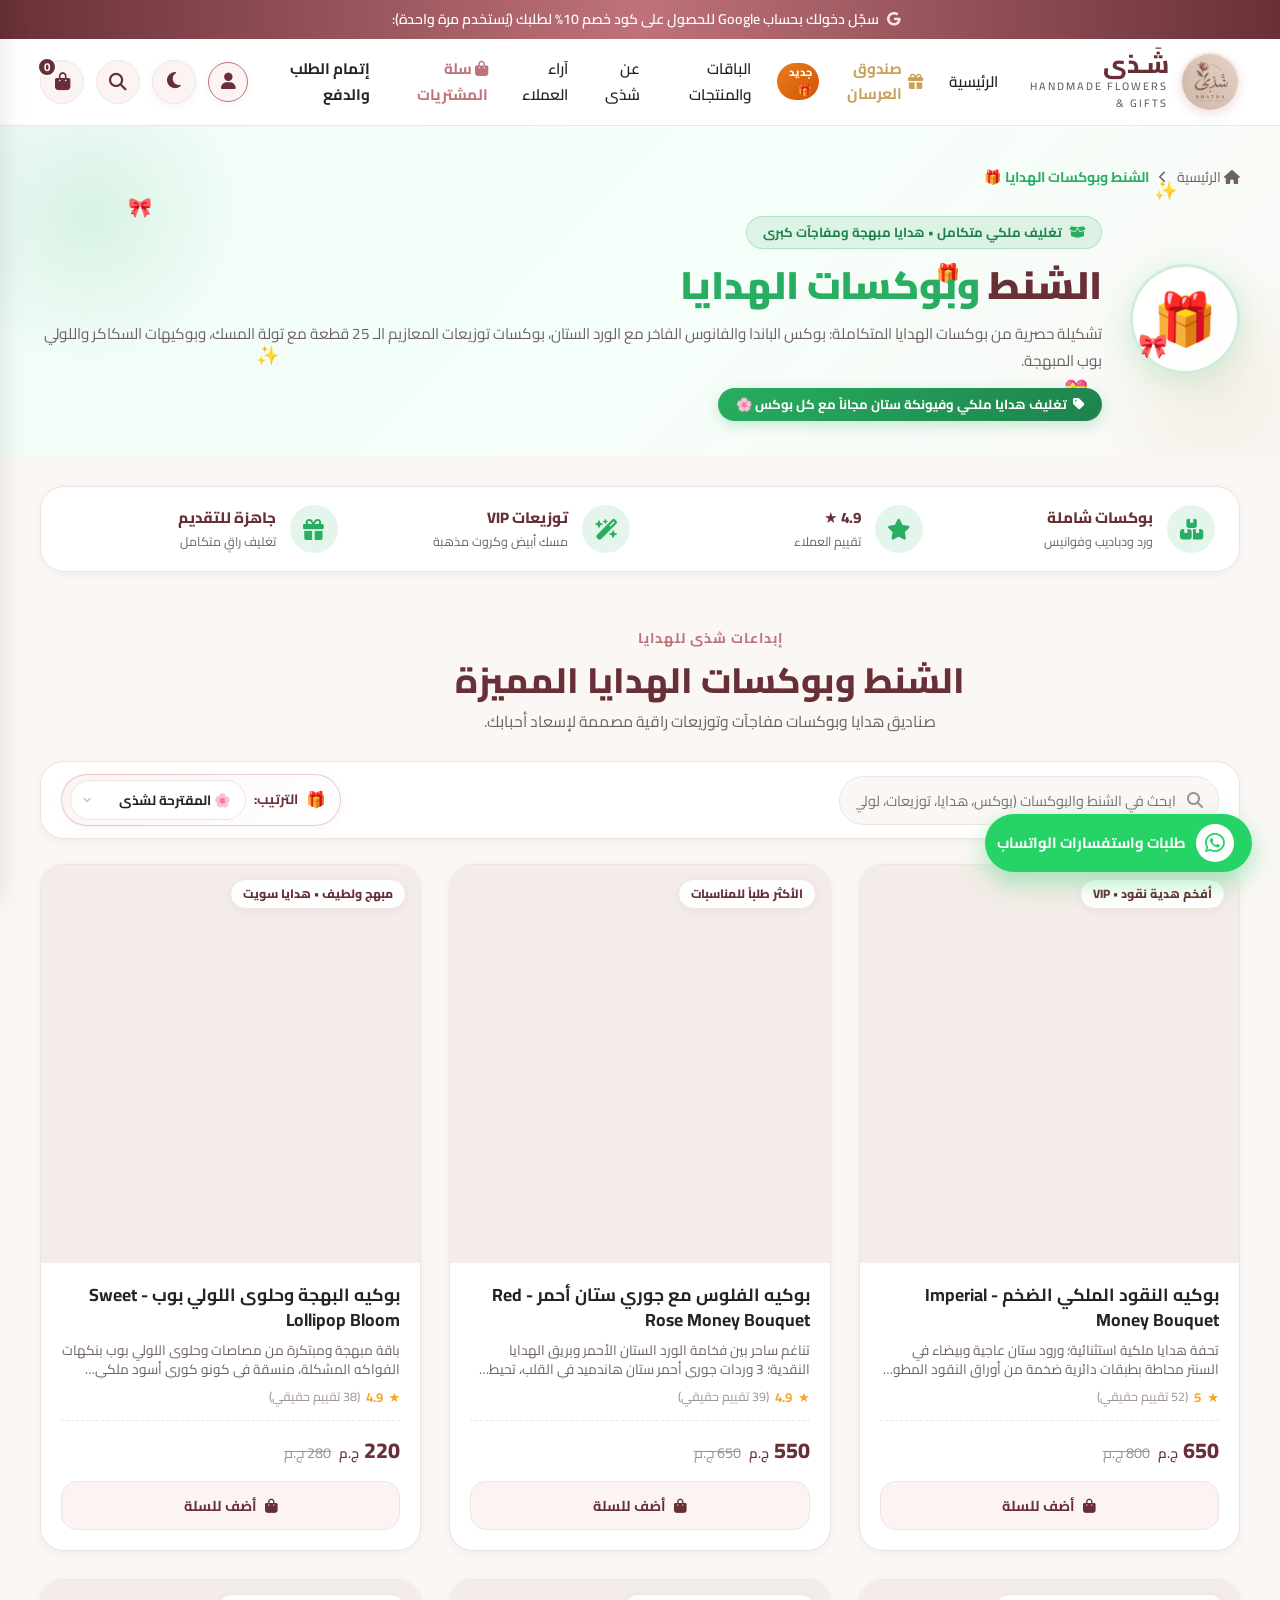
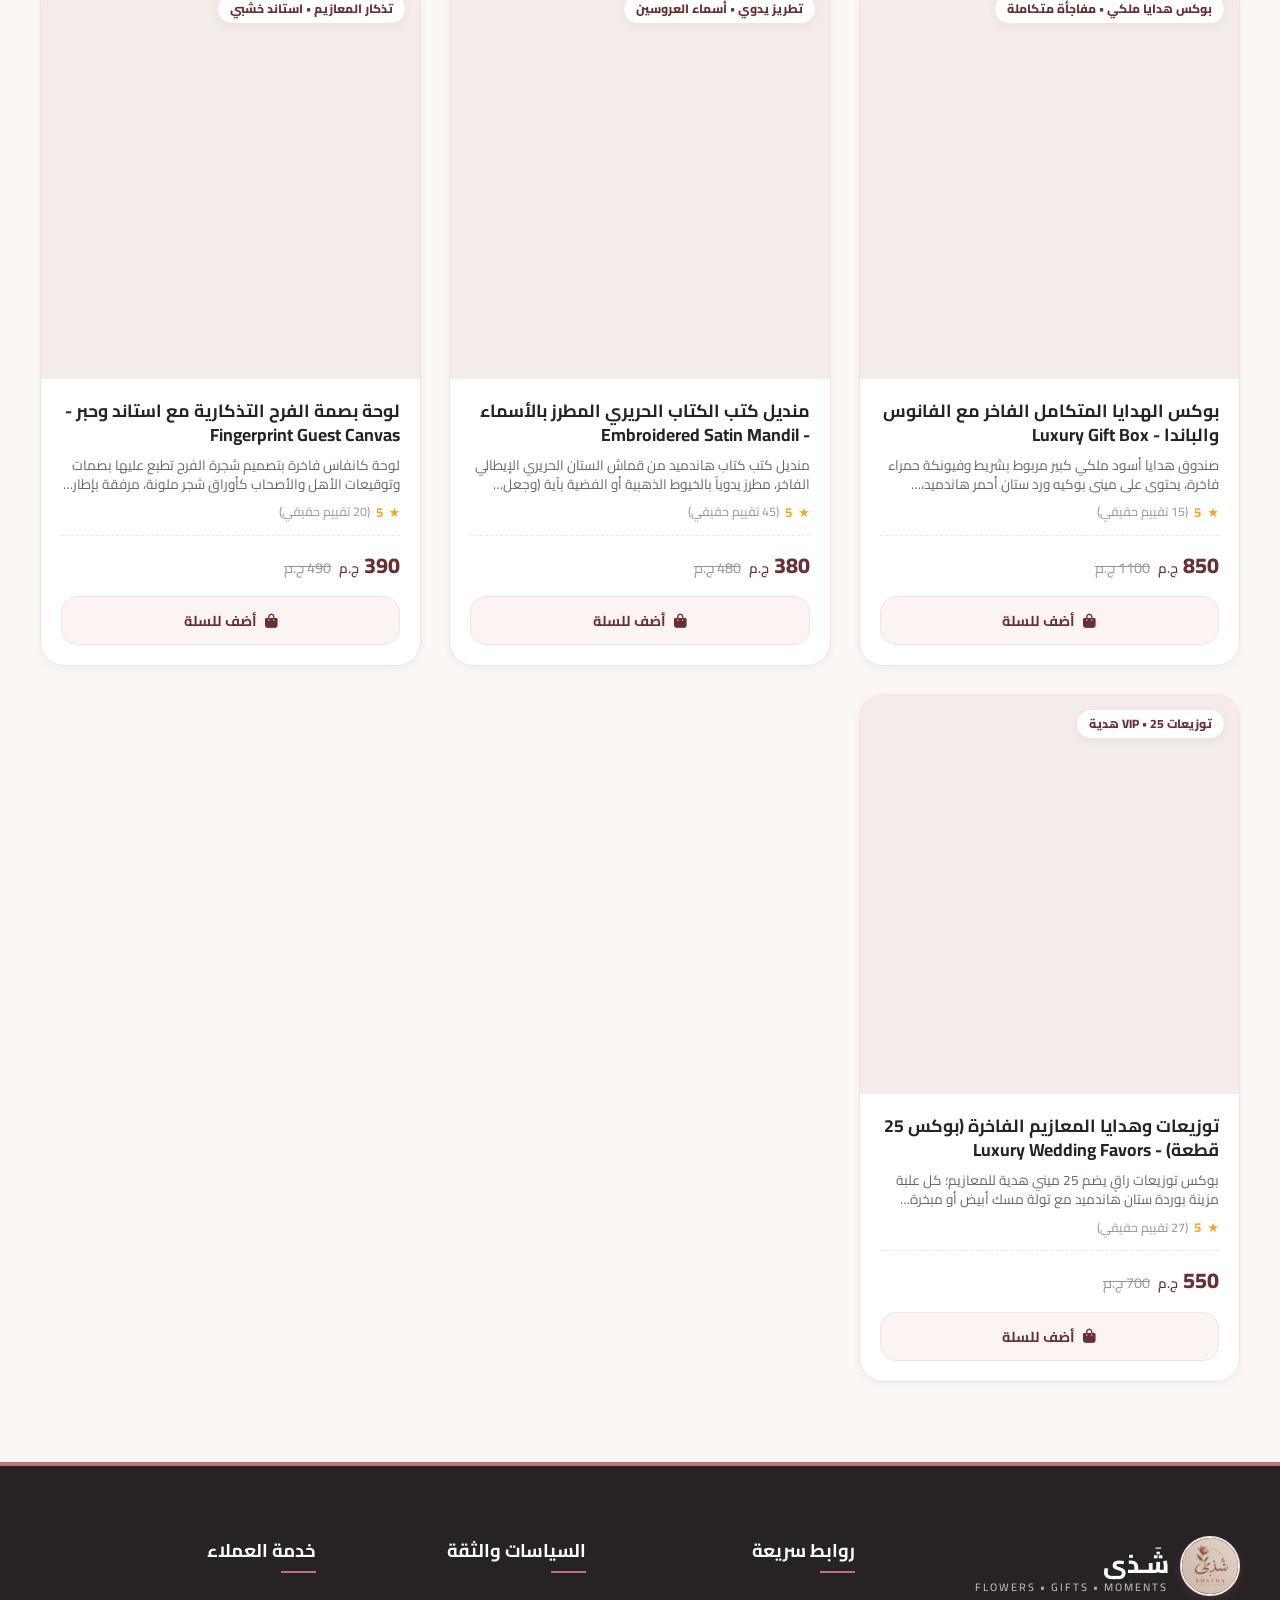
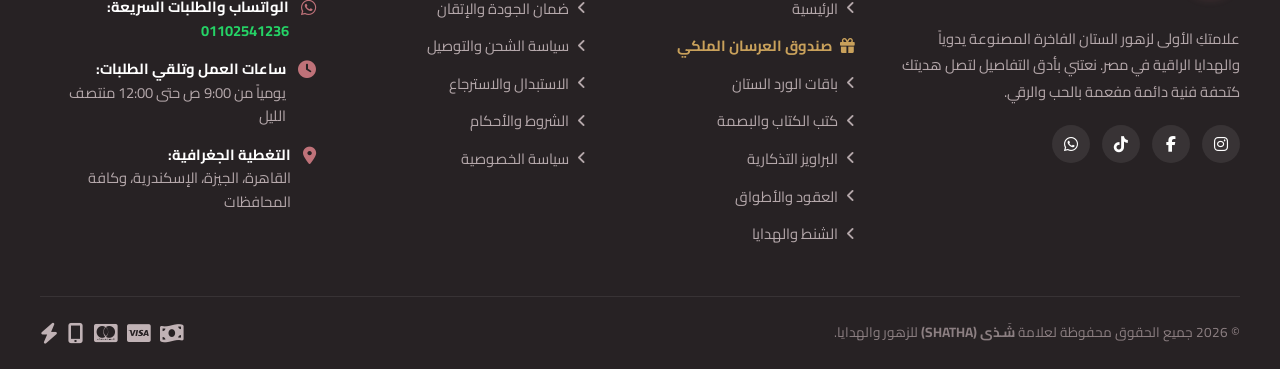
==== commit 4362fa05: "fix bugs" ====
--- a/bags.html
+++ b/bags.html
@@ -721,11 +721,229 @@
     </div>
   </section>
 
+  <!-- نافذة إضافة وتعديل منتج جديد بالقسم للمالك (Add/Edit Product Wizard Modal) -->
+  <section class="checkout-modal" id="addProductModal" aria-label="إضافة منتج جديد" style="max-width: 780px;">
+    <div class="checkout-modal-header">
+      <h3>
+        <i class="fas fa-plus-circle" id="wizardModalIcon" style="color: #27AE60;"></i>
+        <span id="wizardModalTitle">إضافة منتج جديد لقسم الشنط والبوكسات والبصمات</span>
+      </h3>
+      <button class="close-drawer-btn" onclick="closeAddProductModal()" aria-label="إغلاق">
+        <i class="fas fa-times"></i>
+      </button>
+    </div>
+
+    <!-- مؤشر الخطوات الأربع -->
+    <div style="display: flex; justify-content: space-between; background: var(--bg-body); padding: 10px 15px; border-radius: var(--radius-md); margin-bottom: 20px; border: 1px solid var(--border-subtle); gap: 6px; overflow-x: auto;">
+      <div class="step-badge-nav active" id="wizardTab1" onclick="switchWizardStep(1)" style="cursor: pointer; display: flex; align-items: center; gap: 6px; font-size: 0.85rem; font-weight: 700; color: var(--primary-dark); padding: 6px 12px; border-radius: var(--radius-full); background: var(--primary-soft);">
+        <span style="background: var(--primary-pink); color: #fff; width: 22px; height: 22px; border-radius: 50%; display: flex; align-items: center; justify-content: center; font-size: 0.75rem;">1</span>
+        <span>البيانات والاسم</span>
+      </div>
+      <div class="step-badge-nav" id="wizardTab2" onclick="switchWizardStep(2)" style="cursor: pointer; display: flex; align-items: center; gap: 6px; font-size: 0.85rem; font-weight: 600; color: var(--text-muted); padding: 6px 12px; border-radius: var(--radius-full);">
+        <span style="background: var(--border-subtle); color: var(--text-main); width: 22px; height: 22px; border-radius: 50%; display: flex; align-items: center; justify-content: center; font-size: 0.75rem;">2</span>
+        <span>صور المنتج</span>
+      </div>
+      <div class="step-badge-nav" id="wizardTab3" onclick="switchWizardStep(3)" style="cursor: pointer; display: flex; align-items: center; gap: 6px; font-size: 0.85rem; font-weight: 600; color: var(--text-muted); padding: 6px 12px; border-radius: var(--radius-full);">
+        <span style="background: var(--border-subtle); color: var(--text-main); width: 22px; height: 22px; border-radius: 50%; display: flex; align-items: center; justify-content: center; font-size: 0.75rem;">3</span>
+        <span>السعر والأحجام</span>
+      </div>
+      <div class="step-badge-nav" id="wizardTab4" onclick="switchWizardStep(4)" style="cursor: pointer; display: flex; align-items: center; gap: 6px; font-size: 0.85rem; font-weight: 600; color: var(--text-muted); padding: 6px 12px; border-radius: var(--radius-full);">
+        <span style="background: var(--border-subtle); color: var(--text-main); width: 22px; height: 22px; border-radius: 50%; display: flex; align-items: center; justify-content: center; font-size: 0.75rem;">4</span>
+        <span>الخامات والحفظ</span>
+      </div>
+    </div>
+
+    <form id="wizardProductForm" novalidate onsubmit="handleWizardProductSubmit(event)">
+      <!-- معرّف المنتج عند التعديل -->
+      <input type="hidden" id="editingProductId" value="">
+
+      <!-- الخطوة 1: البيانات والاسم -->
+      <div id="wizardStep1">
+        <h4 style="color: var(--primary-dark); margin-bottom: 14px; font-size: 1.05rem;">
+          <i class="fas fa-tag" style="color: var(--primary-pink);"></i> الخطوة 1: اسم القطعة وسعرها والوصف
+        </h4>
+        <div class="checkout-form-grid" style="grid-template-columns: 1fr 1fr; gap: 14px;">
+          <div class="form-group" style="grid-column: 1 / -1;">
+            <label><span style="color: #E74C3C;">*</span> اسم القطعة / المنتج:</label>
+            <input type="text" id="wName" class="form-control" placeholder="مثال: لوحة بصمة شجرة العروسين مع استاند وأحبار ملونة">
+          </div>
+          <div class="form-group">
+            <label><span style="color: #E74C3C;">*</span> السعر الأساسي (ج.م):</label>
+            <input type="number" id="wBasePrice" class="form-control" placeholder="مثال: 390">
+          </div>
+          <div class="form-group">
+            <label>السعر قبل الخصم (اختياري):</label>
+            <input type="number" id="wOldPrice" class="form-control" placeholder="مثال: 490">
+          </div>
+          <div class="form-group" style="grid-column: 1 / -1;">
+            <label>شارة التمييز (Tag):</label>
+            <input type="text" id="wTag" class="form-control" placeholder="مثال: لوحة تذكارية • ألوان وأحبار مجاناً">
+          </div>
+          <div class="form-group" style="grid-column: 1 / -1;">
+            <label><span style="color: #E74C3C;">*</span> وصف القطعة ومكوناتها:</label>
+            <textarea id="wShortDesc" class="form-control" rows="3" placeholder="اكتب وصفاً مفصلاً يوضح اللوحة التذكارية وخامتها والملحقات..."></textarea>
+          </div>
+
+          <!-- اختيار قسم المتجر الأساسي -->
+          <div class="form-group" style="grid-column: 1 / -1;">
+            <label style="font-weight: 700; color: var(--primary-dark);">قسم المتجر التابع له المنتج:</label>
+            <select id="wMainDepartment" class="form-control" style="font-size: 0.9rem;">
+              <option value="bouquets">💐 بوكيهات الورد والستان</option>
+              <option value="frames">🖼️ البراويز التذكارية وكتب الكتاب</option>
+              <option value="crowns">👑 الأطواق والتيجان الملكية</option>
+              <option value="katb_ketab">📜 كتب الكتاب والمنديل والبصمة</option>
+              <option value="bags" selected>🎁 الشنط والبوكسات والهدايا وعلب الفلوس</option>
+              <option value="general">🌸 المتجر الرئيسي العام</option>
+            </select>
+          </div>
+
+          <!-- خيار تخصيص المنتج داخل باكدج العرسان والأفراح -->
+          <div class="form-group" style="grid-column: 1 / -1; background: var(--primary-soft); padding: 14px 16px; border-radius: var(--radius-md); border: 1.5px solid rgba(191, 114, 121, 0.25);">
+            <label style="display: flex; align-items: center; gap: 10px; cursor: pointer; margin-bottom: 0; font-weight: 700; color: var(--primary-dark); font-size: 0.95rem;">
+              <input type="checkbox" id="wIsWeddingProduct" style="width: 20px; height: 20px; accent-color: var(--primary-pink); cursor: pointer;" checked onchange="toggleWeddingCategoryGroup(this.checked)">
+              <span>💍 إضافة هذا المنتج أيضاً إلى قسم "باكدج العرسان والأفراح"</span>
+            </label>
+            <div id="wWeddingCategoryGroup" style="display: block; margin-top: 12px; padding-top: 12px; border-top: 1px dashed var(--border-subtle);">
+              <label style="font-size: 0.88rem; font-weight: 700; color: var(--primary-dark); margin-bottom: 6px; display: block;">
+                اختر قسم الفرح المناسب للمنتج:
+              </label>
+              <select id="wWeddingCategory" class="form-control" style="font-size: 0.9rem;">
+                <option value="bridal_bouquet">💐 قسم: بوكيهات العروسة</option>
+                <option value="katb_ketab">📜 قسم: كتب الكتاب (أطقم ومستلزمات)</option>
+                <option value="frames">🖼️ قسم: البراويز التذكارية</option>
+                <option value="mandil_fingerprint" selected>🕊️ قسم: المنديل والبصمة</option>
+                <option value="crowns">👑 قسم: الأطواق والتيجان</option>
+                <option value="favors">🎁 قسم: هدايا المعازيم</option>
+              </select>
+            </div>
+          </div>
+        </div>
+        <div style="display: flex; justify-content: flex-end; margin-top: 20px;">
+          <button type="button" class="btn-primary" onclick="switchWizardStep(2)">
+            <span>متابعة لصور المنتج</span>
+            <i class="fas fa-arrow-left"></i>
+          </button>
+        </div>
+      </div>
+
+      <!-- الخطوة 2: الصور وتعدد الزوايا -->
+      <div id="wizardStep2" style="display: none;">
+        <h4 style="color: var(--primary-dark); margin-bottom: 14px; font-size: 1.05rem;">
+          <i class="fas fa-camera" style="color: var(--primary-pink);"></i> الخطوة 2: صور القطعة وتعدد الزوايا
+        </h4>
+        
+        <!-- رفع الصور من الجهاز -->
+        <div onclick="document.getElementById('wFileInput').click()" style="border: 2px dashed var(--primary-pink); background: var(--primary-soft); padding: 25px 15px; border-radius: var(--radius-md); text-align: center; cursor: pointer; margin-bottom: 14px;">
+          <i class="fas fa-cloud-upload-alt" style="font-size: 2.2rem; color: var(--primary-pink); margin-bottom: 8px;"></i>
+          <h5 style="color: var(--primary-dark); margin-bottom: 4px;">اضغط لاختيار صور من جهازك (موبايل أو كمبيوتر)</h5>
+          <p style="font-size: 0.82rem; color: var(--text-muted); margin: 0;">يمكنك رفع صورة أو عدة صور للقطعة من زوايا مختلفة</p>
+          <input type="file" id="wFileInput" accept="image/*" multiple style="display: none;" onchange="handleWizardFiles(this.files)">
+        </div>
+
+        <!-- إضافة مسار صورة من FLOURS -->
+        <div style="background: var(--bg-body); padding: 12px 16px; border-radius: var(--radius-md); margin-bottom: 15px;">
+          <label style="font-size: 0.85rem; font-weight: 700; color: var(--primary-dark); display: block; margin-bottom: 6px;">أو اكتب مسار صورة داخل فولدر FLOURS:</label>
+          <div style="display: flex; gap: 8px;">
+            <input type="text" id="wManualPath" class="form-control" style="font-size: 0.88rem;" placeholder="مثال: FLOURS/اسم_الصورة.jpeg">
+            <button type="button" class="btn-secondary" style="white-space: nowrap; padding: 8px 16px;" onclick="addWizardManualPath()">
+              <i class="fas fa-plus"></i> إضافة
+            </button>
+          </div>
+        </div>
+
+        <!-- المعاينة -->
+        <label style="font-size: 0.88rem; font-weight: 700;">الصور المرفوعة (<span id="wImagesCount">0</span>):</label>
+        <div id="wImagesGrid" style="display: grid; grid-template-columns: repeat(auto-fill, minmax(85px, 1fr)); gap: 10px; margin-top: 8px; min-height: 90px; padding: 8px; background: var(--bg-body); border-radius: var(--radius-md); border: 1px solid var(--border-subtle);">
+          <!-- تظهر الصور هنا -->
+        </div>
+
+        <div style="display: flex; justify-content: space-between; margin-top: 20px;">
+          <button type="button" class="btn-secondary" onclick="switchWizardStep(1)">
+            <i class="fas fa-arrow-right"></i> السابق
+          </button>
+          <button type="button" class="btn-primary" onclick="switchWizardStep(3)">
+            <span>متابعة لضبط الأحجام</span>
+            <i class="fas fa-arrow-left"></i>
+          </button>
+        </div>
+      </div>
+
+      <!-- الخطوة 3: الأحجام والمقاسات -->
+      <div id="wizardStep3" style="display: none;">
+        <h4 style="color: var(--primary-dark); margin-bottom: 14px; font-size: 1.05rem;">
+          <i class="fas fa-sliders-h" style="color: var(--primary-pink);"></i> الخطوة 3: تحديد مقاسات وأسعار القطعة
+        </h4>
+        <div style="display: flex; justify-content: space-between; align-items: center; margin-bottom: 12px;">
+          <span style="font-size: 0.88rem; color: var(--text-muted);">حدد مقاسات وأسعار القطعة:</span>
+          <button type="button" class="btn-secondary" style="padding: 5px 12px; font-size: 0.82rem;" onclick="addWizardSizeRow()">
+            <i class="fas fa-plus"></i> إضافة مقاس
+          </button>
+        </div>
+
+        <div id="wSizesContainer" style="display: flex; flex-direction: column; gap: 8px; margin-bottom: 15px;">
+          <!-- صفوف المقاسات -->
+        </div>
+
+        <div style="display: flex; justify-content: space-between; margin-top: 20px;">
+          <button type="button" class="btn-secondary" onclick="switchWizardStep(2)">
+            <i class="fas fa-arrow-right"></i> السابق
+          </button>
+          <button type="button" class="btn-primary" onclick="switchWizardStep(4)">
+            <span>متابعة للخامات والنشر</span>
+            <i class="fas fa-arrow-left"></i>
+          </button>
+        </div>
+      </div>
+
+      <!-- الخطوة 4: الخامات والمميزات والنشر -->
+      <div id="wizardStep4" style="display: none;">
+        <h4 style="color: var(--primary-dark); margin-bottom: 14px; font-size: 1.05rem;">
+          <i class="fas fa-magic" style="color: var(--primary-pink);"></i> الخطوة 4: الخامات والمميزات والنشر الفوري
+        </h4>
+        
+        <div class="form-group" style="margin-bottom: 12px;">
+          <label>الخامات المستخدمة:</label>
+          <input type="text" id="wMaterials" class="form-control" placeholder="مثال: كانفاس فاخر عالي الوضوح، إطار خشب طبيعي، علبة أحبار مخصصة.">
+        </div>
+
+        <div class="form-group" style="margin-bottom: 12px;">
+          <label>طريقة الصنع والإتقان اليدوي:</label>
+          <input type="text" id="wCraft" class="form-control" placeholder="مثال: طباعة ألوان فائقة الدقة وتجهيز يدوي متكامل.">
+        </div>
+
+        <div class="form-group" style="margin-bottom: 16px;">
+          <label>المميزات الإضافية (ميزة في كل سطر):</label>
+          <textarea id="wAdvantages" class="form-control" rows="3" placeholder="مرفقة باستاند خشبي أنيق وعلبة ألوان أحبار مجاناً.&#10;شجرة تذكارية تحتفظ ببصمات الأحباب وتوقيعاتهم للأبد.&#10;تغليف وحفظ آمن مجاناً."></textarea>
+        </div>
+
+        <div style="background: #E8F8F5; padding: 12px 16px; border-radius: var(--radius-md); border-right: 4px solid #27AE60; margin-bottom: 16px;">
+          <strong style="color: #27AE60; font-size: 0.95rem; display: block; margin-bottom: 3px;">
+            <i class="fas fa-check-circle"></i> نشر مباشر وفوري بالقسم
+          </strong>
+          <span style="font-size: 0.85rem; color: #2C3E50;">
+            سيظهر المنتج فوراً داخل هذا القسم، والصفحة الرئيسية، والبحث، والسلة، وصفحة إتمام الطلب!
+          </span>
+        </div>
+
+        <div style="display: flex; justify-content: space-between; margin-top: 20px;">
+          <button type="button" class="btn-secondary" onclick="switchWizardStep(3)">
+            <i class="fas fa-arrow-right"></i> السابق
+          </button>
+          <button type="button" onclick="handleWizardProductSubmit(event)" id="wizardSubmitBtn" class="btn-primary" style="background: #27AE60; padding: 12px 30px; font-size: 1.05rem;">
+            <i class="fas fa-save"></i> <span id="wizardSubmitBtnText">حفظ ونشر القطعة فوراً</span>
+          </button>
+        </div>
+      </div>
+
+    </form>
+  </section>
+
   <!-- Toast Container -->
   <div id="toastContainer" class="toast-container"></div>
 
   <!-- Scripts -->
   <script>
+    window.SHATHA_CURRENT_DEPT = 'bags';
     window.SHATHA_CATEGORY_FILTER = [
       'shatha-luxury-panda-box',
       'shatha-candy-pop',
--- a/assets/css/style.css
+++ b/assets/css/style.css
@@ -6657,24 +6657,9 @@
   box-shadow: 0 20px 50px rgba(0, 0, 0, 0.6);
 }
 
-/* تأثير الإضاءة المحيطة الخلفية */
+/* تأثير الإضاءة المحيطة الخلفية - تم إلغاؤه لمنع أي تشاش */
 .wedding-stage-light-aura {
-  position: absolute;
-  top: 15%;
-  left: 50%;
-  transform: translateX(-50%);
-  width: 450px;
-  height: 450px;
-  background: radial-gradient(circle, rgba(212, 175, 55, 0.22) 0%, rgba(191, 114, 121, 0.12) 40%, transparent 70%);
-  border-radius: 50%;
-  filter: blur(40px);
-  pointer-events: none;
-  animation: stagePulse 4s infinite alternate;
-}
-
-@keyframes stagePulse {
-  0% { transform: translateX(-50%) scale(0.9); opacity: 0.6; }
-  100% { transform: translateX(-50%) scale(1.2); opacity: 1; }
+  display: none !important;
 }
 
 .wedding-stage-header {
@@ -6763,42 +6748,43 @@
   height: 100%;
   object-fit: contain;
   cursor: pointer;
-  filter: drop-shadow(0 30px 45px rgba(0, 0, 0, 0.45)) drop-shadow(0 0 35px rgba(212, 175, 55, 0.35));
   animation: boxLevitate 4s ease-in-out infinite;
-  transition: transform 0.4s cubic-bezier(0.34, 1.56, 0.64, 1), filter 0.4s ease;
+  transition: transform 0.4s cubic-bezier(0.34, 1.56, 0.64, 1);
   user-select: none;
   -webkit-user-drag: none;
-}
-
-/* قص الخلفية تلقائياً حتى يظهر الصندوق عائماً بدون خلفية */
-#mysteryBox3dImg:not(.bg-removed) {
+  background: transparent !important;
+}
+
+/* قص الخلفية باحترافية تامة لإزالة أي تشاش أو بقايا خلفية وردية خاصة من أسفل اليسار */
+#mysteryBox3dImg {
   clip-path: polygon(
-    69% 33.5%, 
-    96.5% 45.2%, 
-    96% 53.5%, 
-    93.8% 82.5%, 
-    68% 88%, 
-    57% 88.5%, 
-    50% 84%, 
-    27.5% 90%, 
-    9.5% 59%, 
-    7.8% 45.5%, 
-    7.5% 37.2%
+    68.5% 34.2%, 
+    96.2% 45.5%, 
+    95.6% 54.8%, 
+    92.5% 84.0%, 
+    67.5% 88.0%, 
+    57.0% 89.0%, 
+    52.0% 89.2%, 
+    50.0% 83.5%, 
+    27.5% 92.5%, 
+    18.0% 81.0%, 
+    12.5% 73.0%, 
+    9.2% 56.5%, 
+    7.6% 46.8%, 
+    7.3% 38.0%
   );
   transform: scale(1.62) translateY(-4%);
 }
 
 #mysteryBox3dImg.bg-removed {
-  clip-path: none;
-  transform: none;
+  transform: scale(1.62) translateY(-4%);
 }
 
 .mystery-box-closed-view:hover .mystery-box-3d-model {
-  transform: scale(1.06) translateY(-8px) rotate(1deg);
-  filter: drop-shadow(0 40px 60px rgba(212, 175, 55, 0.6)) drop-shadow(0 15px 35px rgba(0, 0, 0, 0.5));
-}
-
-#mysteryBox3dImg:not(.bg-removed):hover {
+  transform: scale(1.7) translateY(-10px) rotate(1deg);
+}
+
+#mysteryBox3dImg.bg-removed:hover {
   transform: scale(1.7) translateY(-10px) rotate(1deg);
 }
 
@@ -6807,7 +6793,7 @@
   50% { transform: translateY(-16px) rotate(-1deg); }
 }
 
-/* ظل الأرضية الواقعي ثلاثي الأبعاد تحت الصندوق العائم */
+/* ظل الأرضية الواقعي ثلاثي الأبعاد تحت الصندوق العائم بدون أي تشاش */
 .mystery-box-floor-shadow {
   position: absolute;
   bottom: 0px;
@@ -6815,7 +6801,7 @@
   transform: translateX(-50%);
   width: 65%;
   height: 24px;
-  background: radial-gradient(ellipse at center, rgba(0, 0, 0, 0.4) 0%, rgba(0, 0, 0, 0.12) 50%, transparent 75%);
+  background: radial-gradient(ellipse at center, rgba(0, 0, 0, 0.35) 0%, rgba(0, 0, 0, 0.08) 50%, transparent 75%);
   border-radius: 50%;
   filter: blur(8px);
   pointer-events: none;
@@ -6827,16 +6813,9 @@
   50% { transform: translateX(-50%) scale(0.8); opacity: 0.45; }
 }
 
-/* حلقة الوهج خلف الصندوق */
+/* حلقة الوهج - تم إلغاء التشاش تماماً ليبقى الصندوق نقياً عائماً */
 .mystery-box-radial-aura {
-  position: absolute;
-  width: 120%;
-  height: 120%;
-  border-radius: 50%;
-  background: radial-gradient(circle, rgba(212, 175, 55, 0.38) 0%, rgba(212, 175, 55, 0.1) 50%, transparent 75%);
-  filter: blur(25px);
-  pointer-events: none;
-  animation: auraRotate 10s linear infinite;
+  display: none !important;
 }
 
 @keyframes auraRotate {
@@ -7700,7 +7679,38 @@
   .btn-owner-add-box-item {
     font-size: 0.74rem;
     padding: 5px 10px;
-  }
+}
+}
+
+/* أداة تغيير صورة البوكيه الرئيسي بالواجهة للمالك */
+.hero-owner-image-tool {
+  position: absolute;
+  bottom: 16px;
+  right: 16px;
+  z-index: 25;
+}
+
+.btn-owner-change-img {
+  display: inline-flex;
+  align-items: center;
+  gap: 7px;
+  background: rgba(191,114,121,0.92);
+  color: #fff;
+  border: none;
+  border-radius: var(--radius-full);
+  padding: 8px 16px;
+  font-size: 0.8rem;
+  font-weight: 700;
+  cursor: pointer;
+  backdrop-filter: blur(6px);
+  box-shadow: 0 4px 14px rgba(191,114,121,0.4);
+  transition: var(--transition);
+  font-family: var(--font-arabic);
+}
+.btn-owner-change-img:hover {
+  background: var(--primary-dark);
+  transform: translateY(-2px);
+  box-shadow: 0 6px 20px rgba(104,48,54,0.4);
 }
 
 /* ==========================================================================
